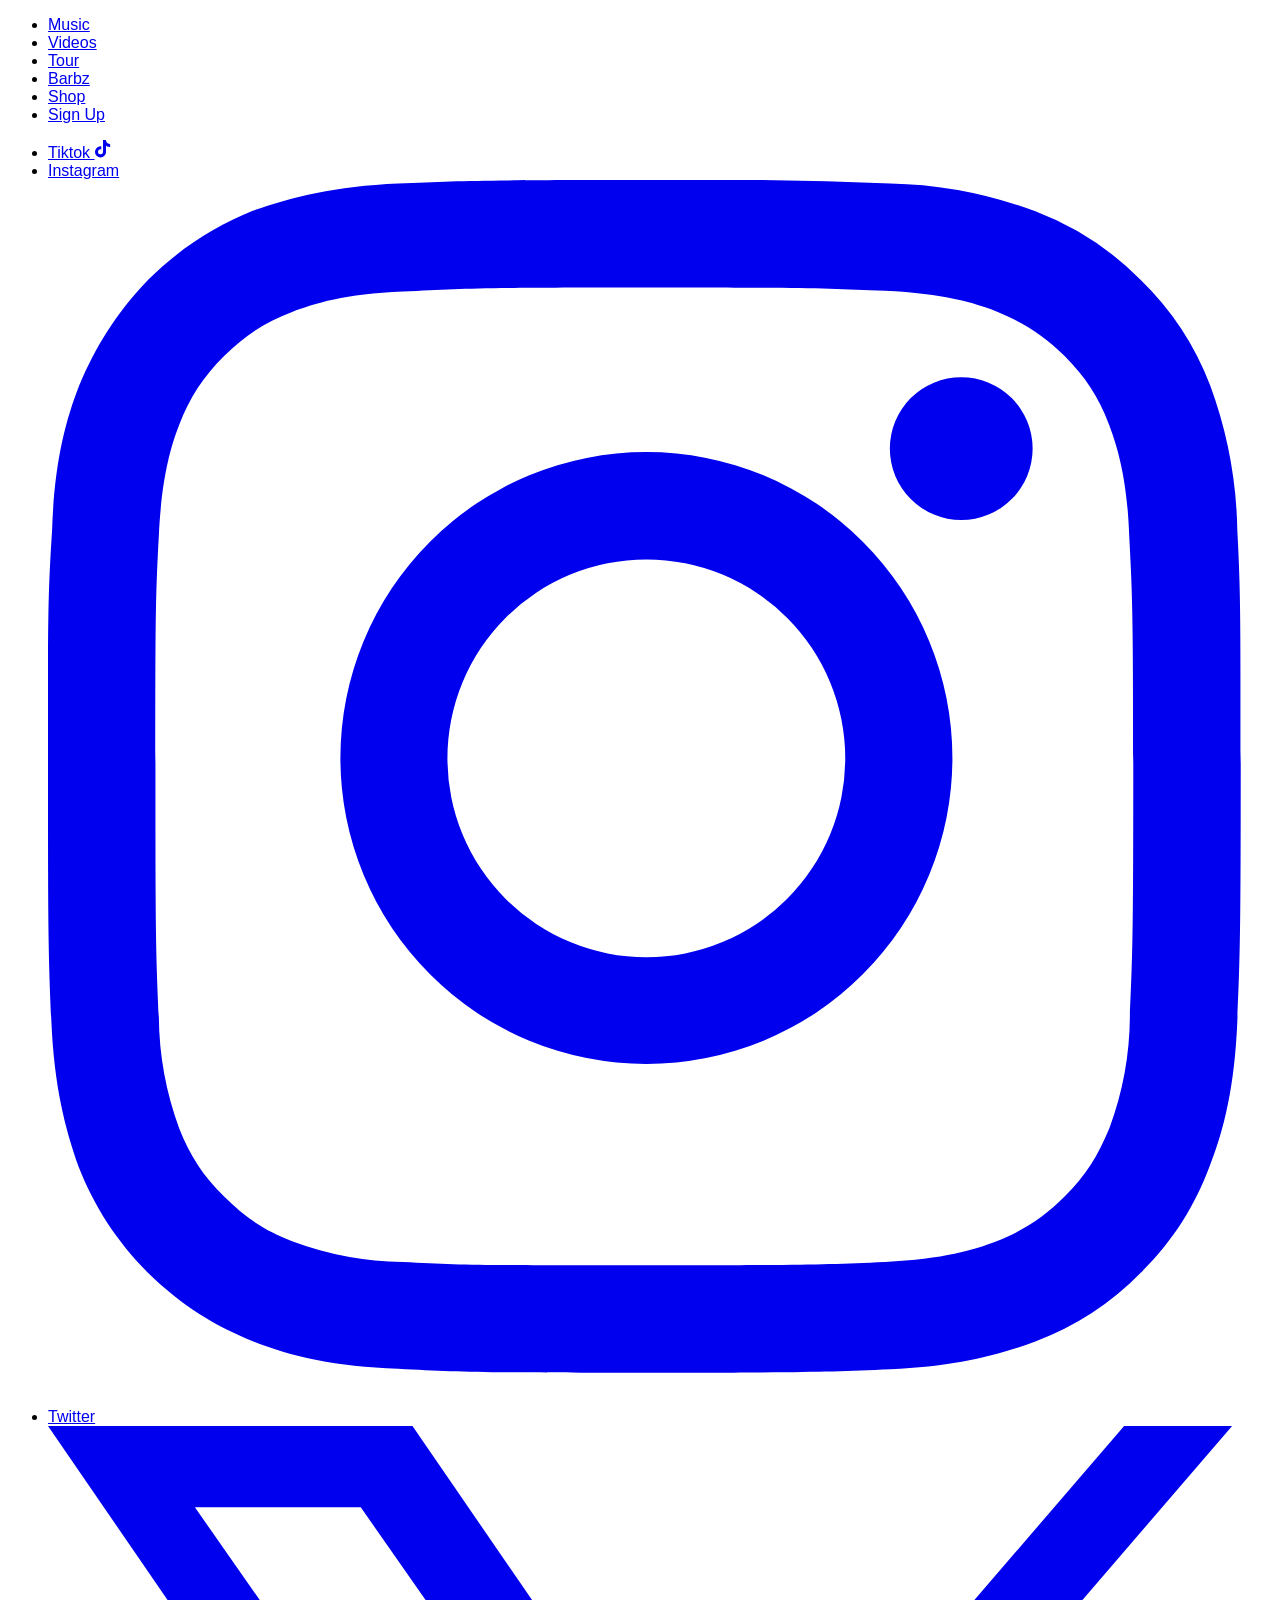
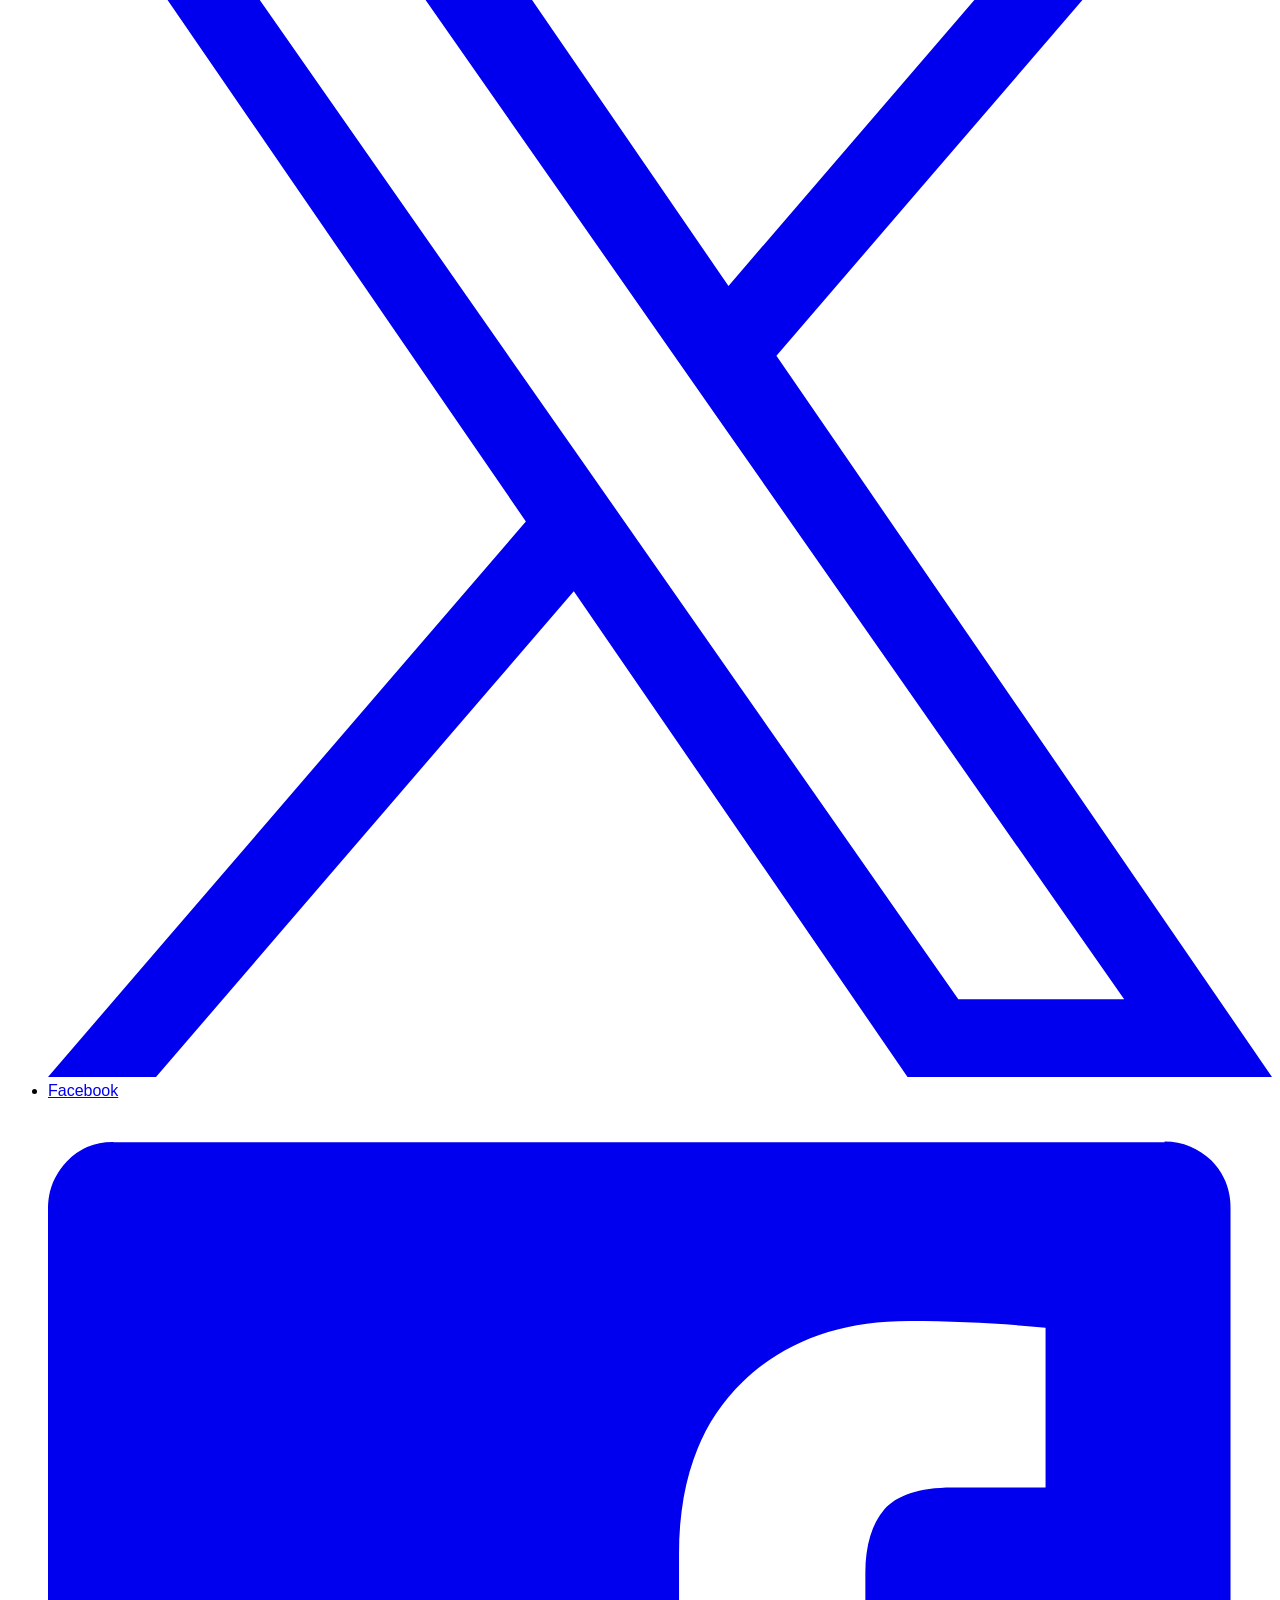
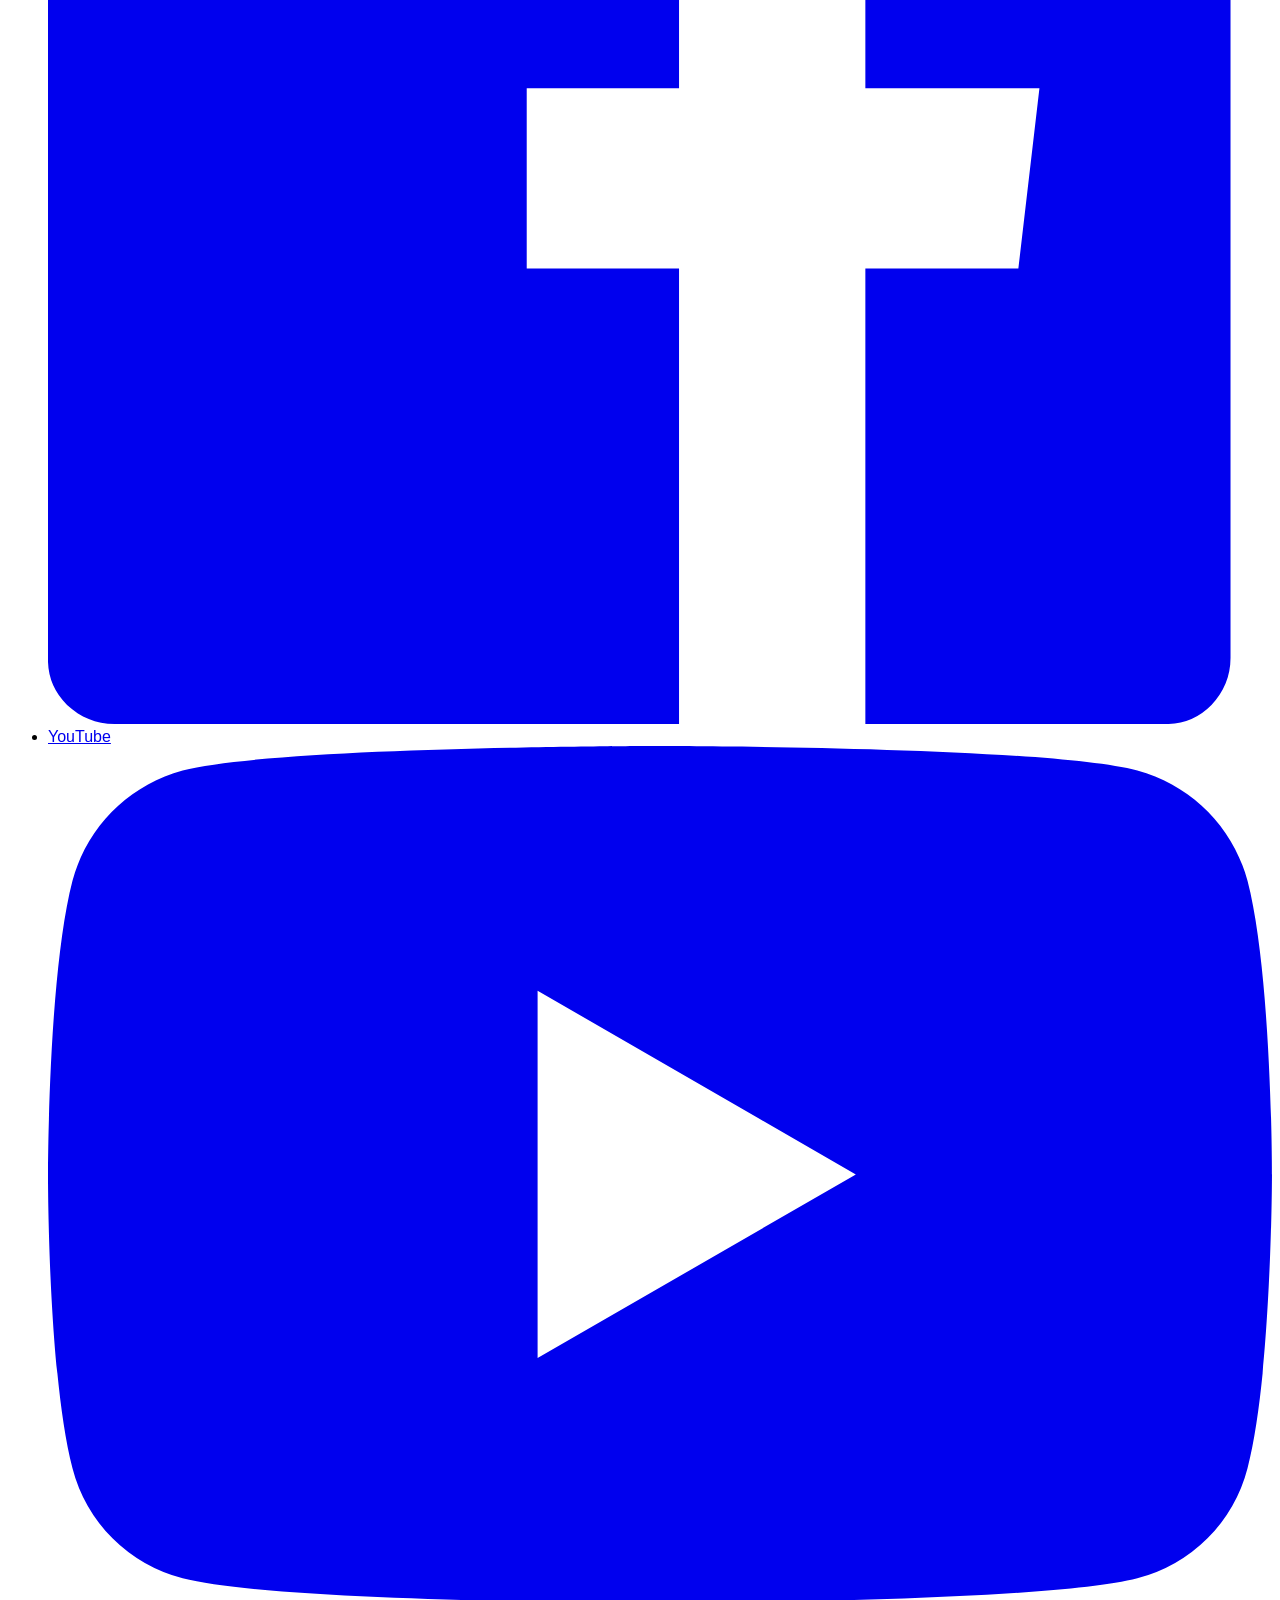
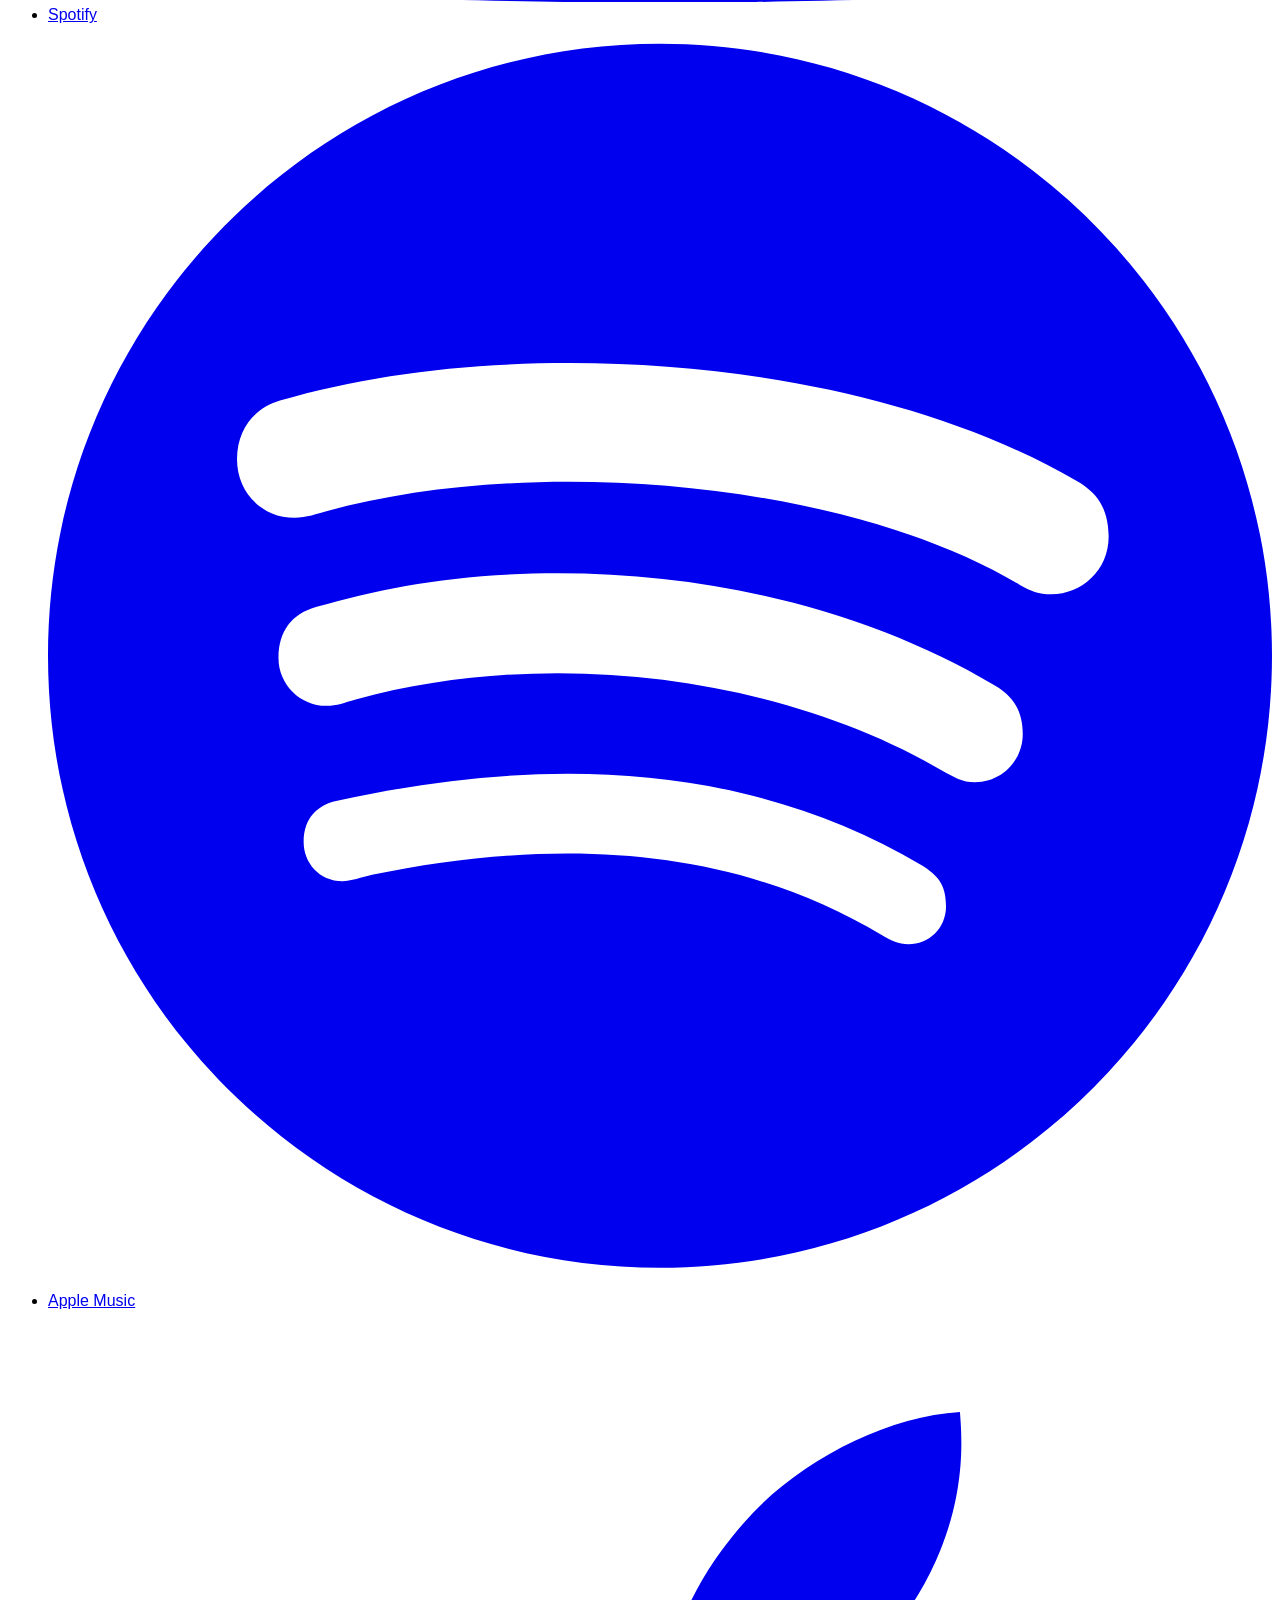
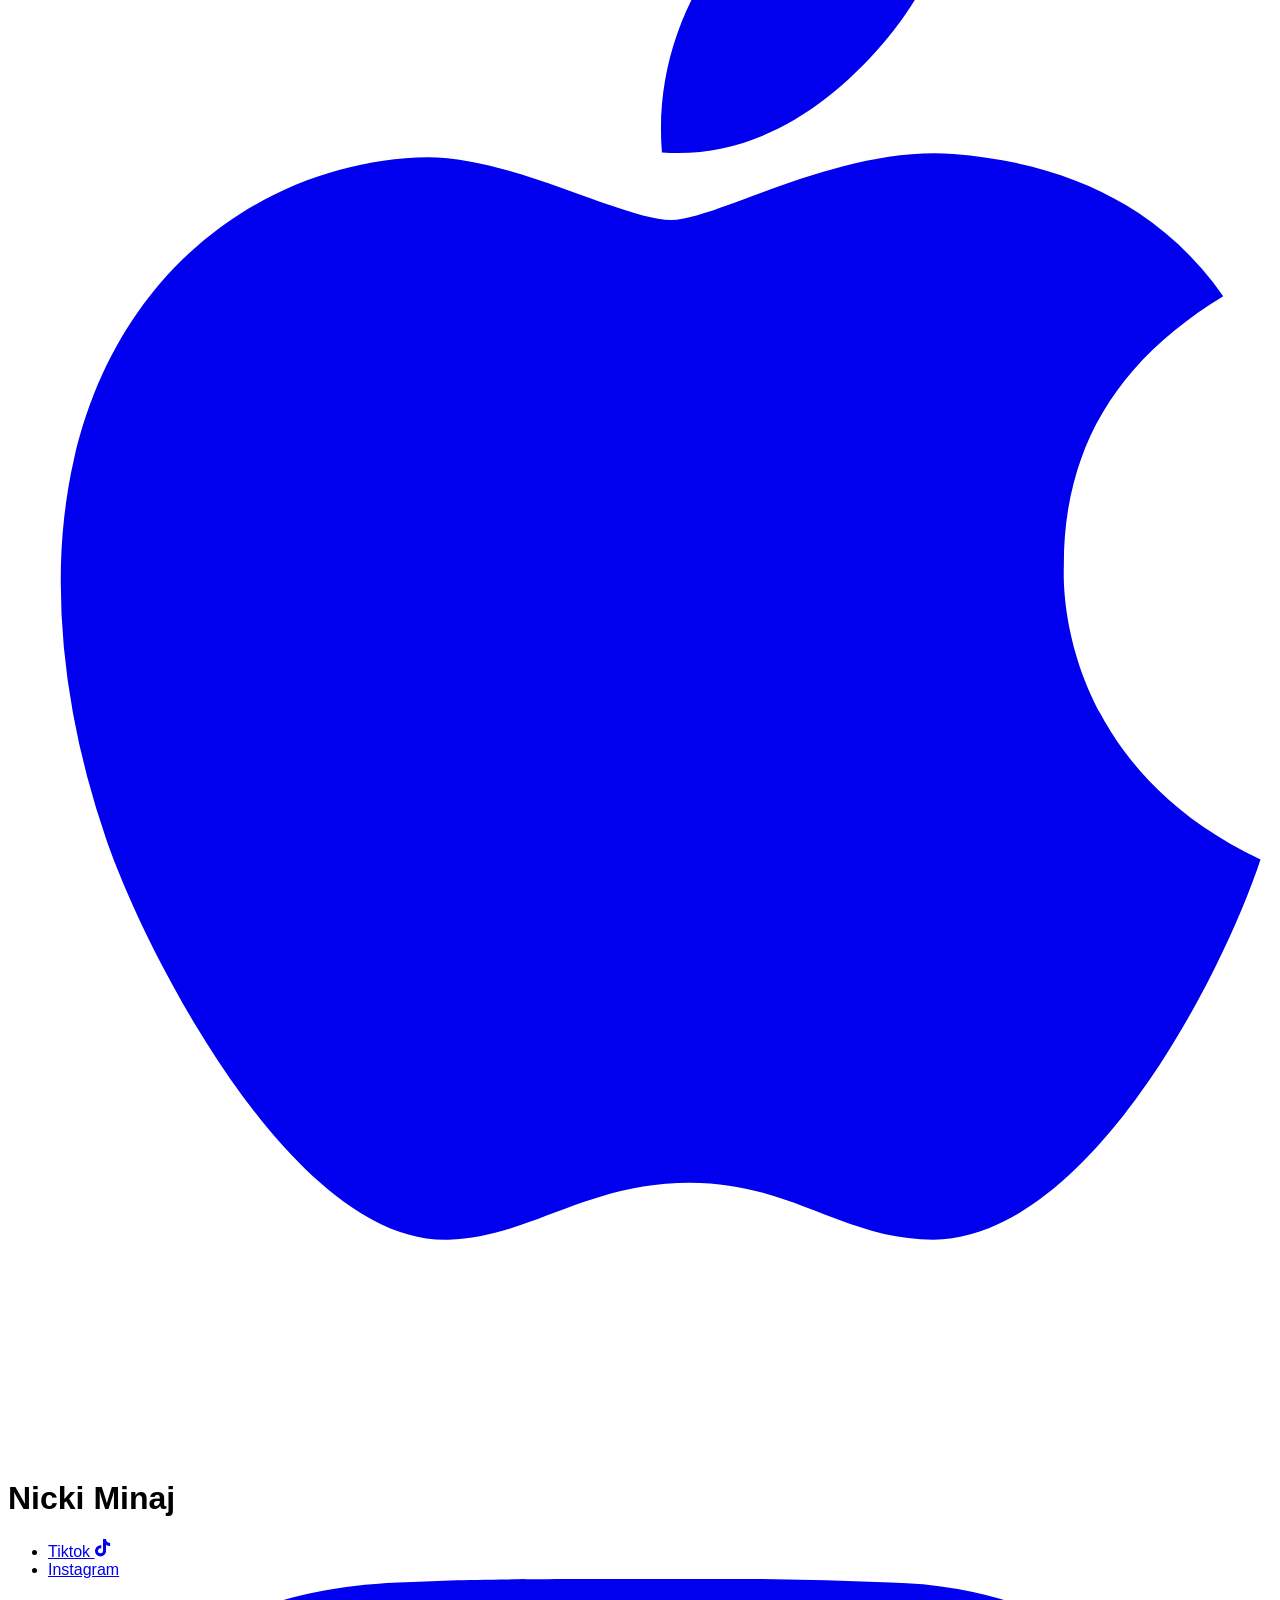
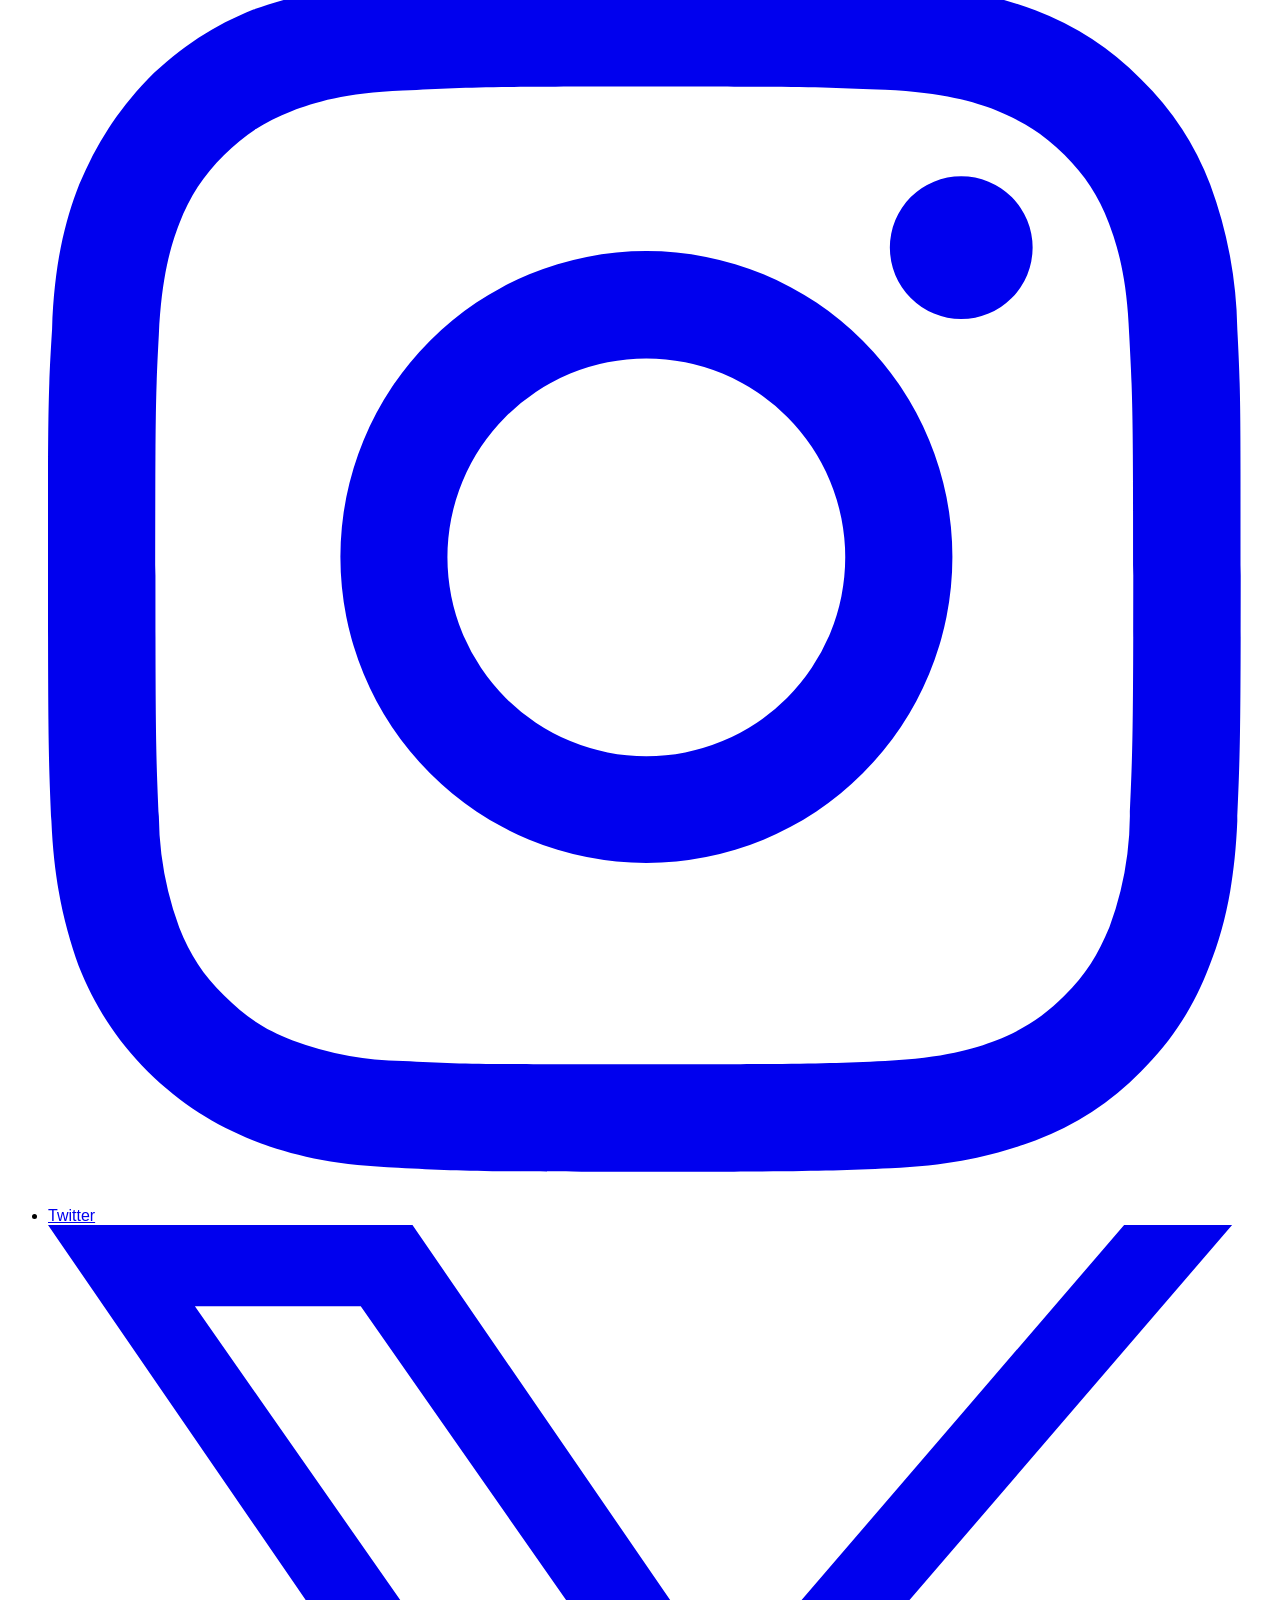
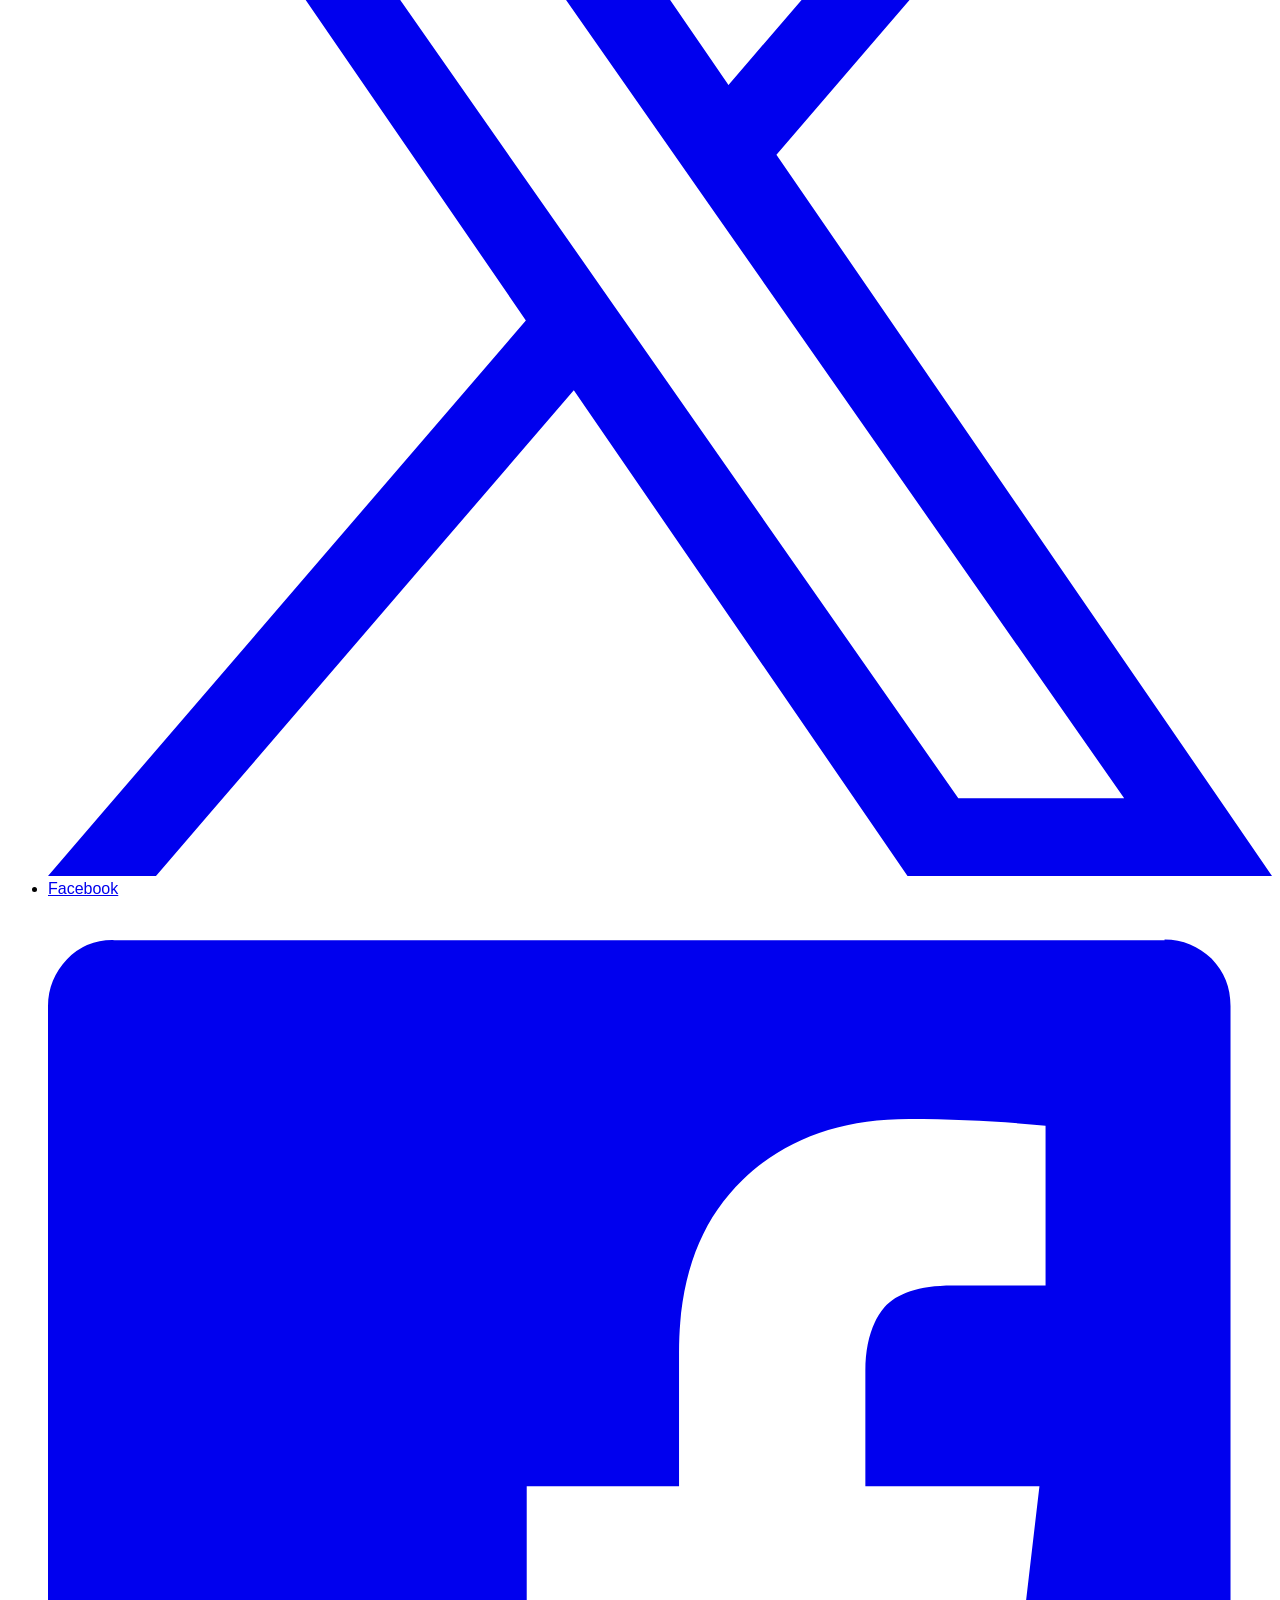
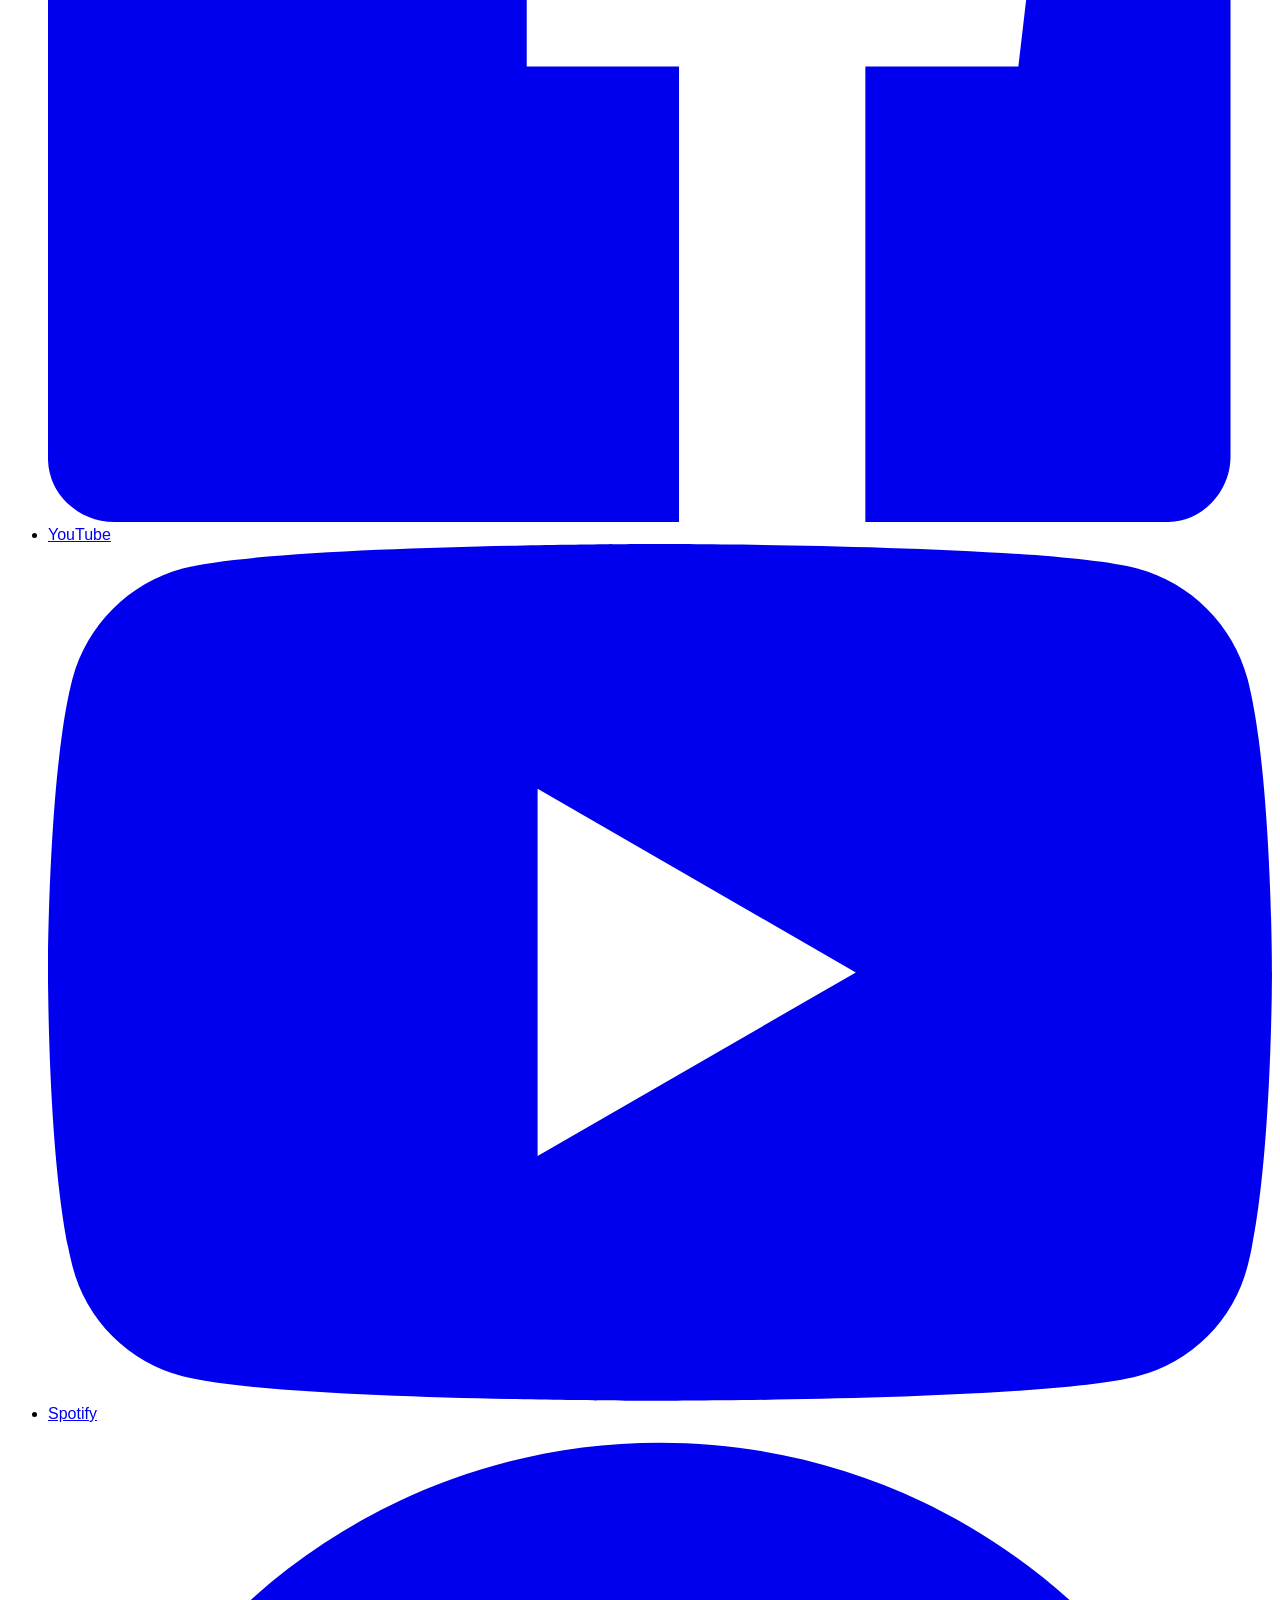
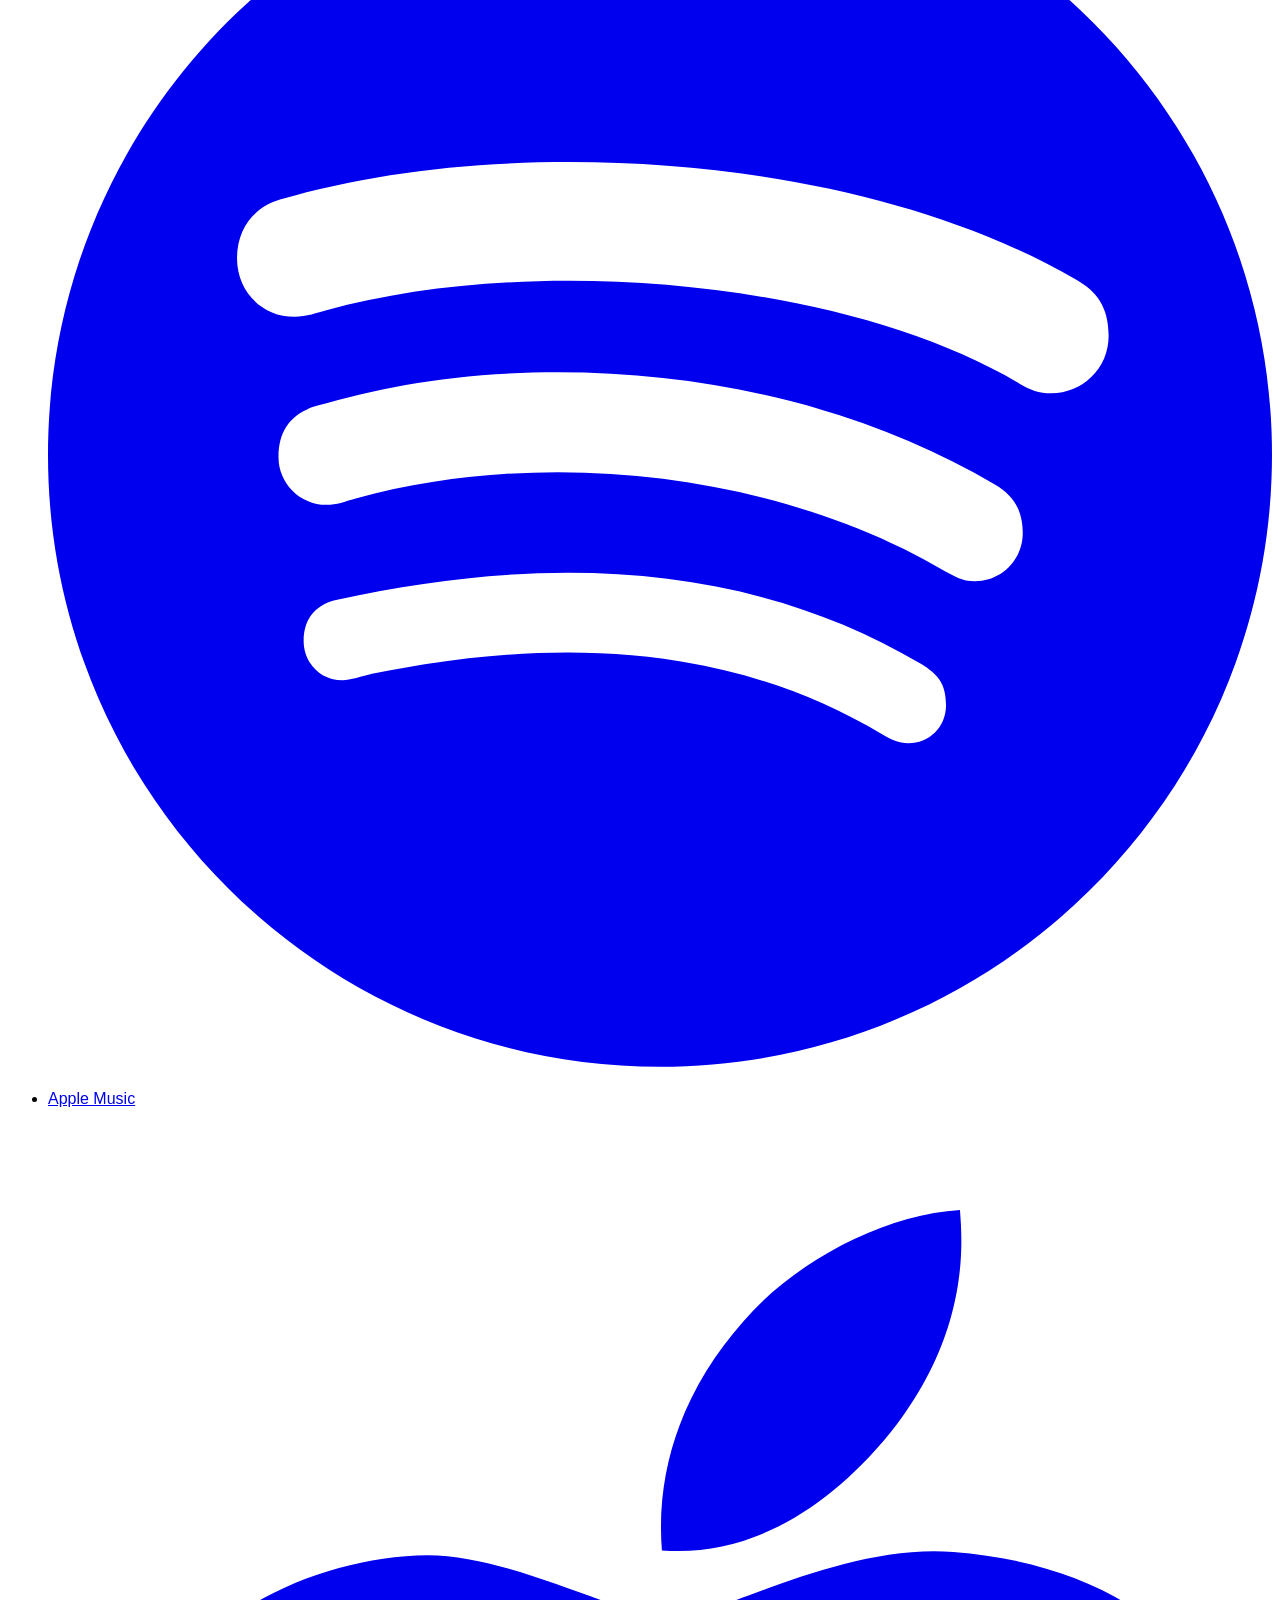
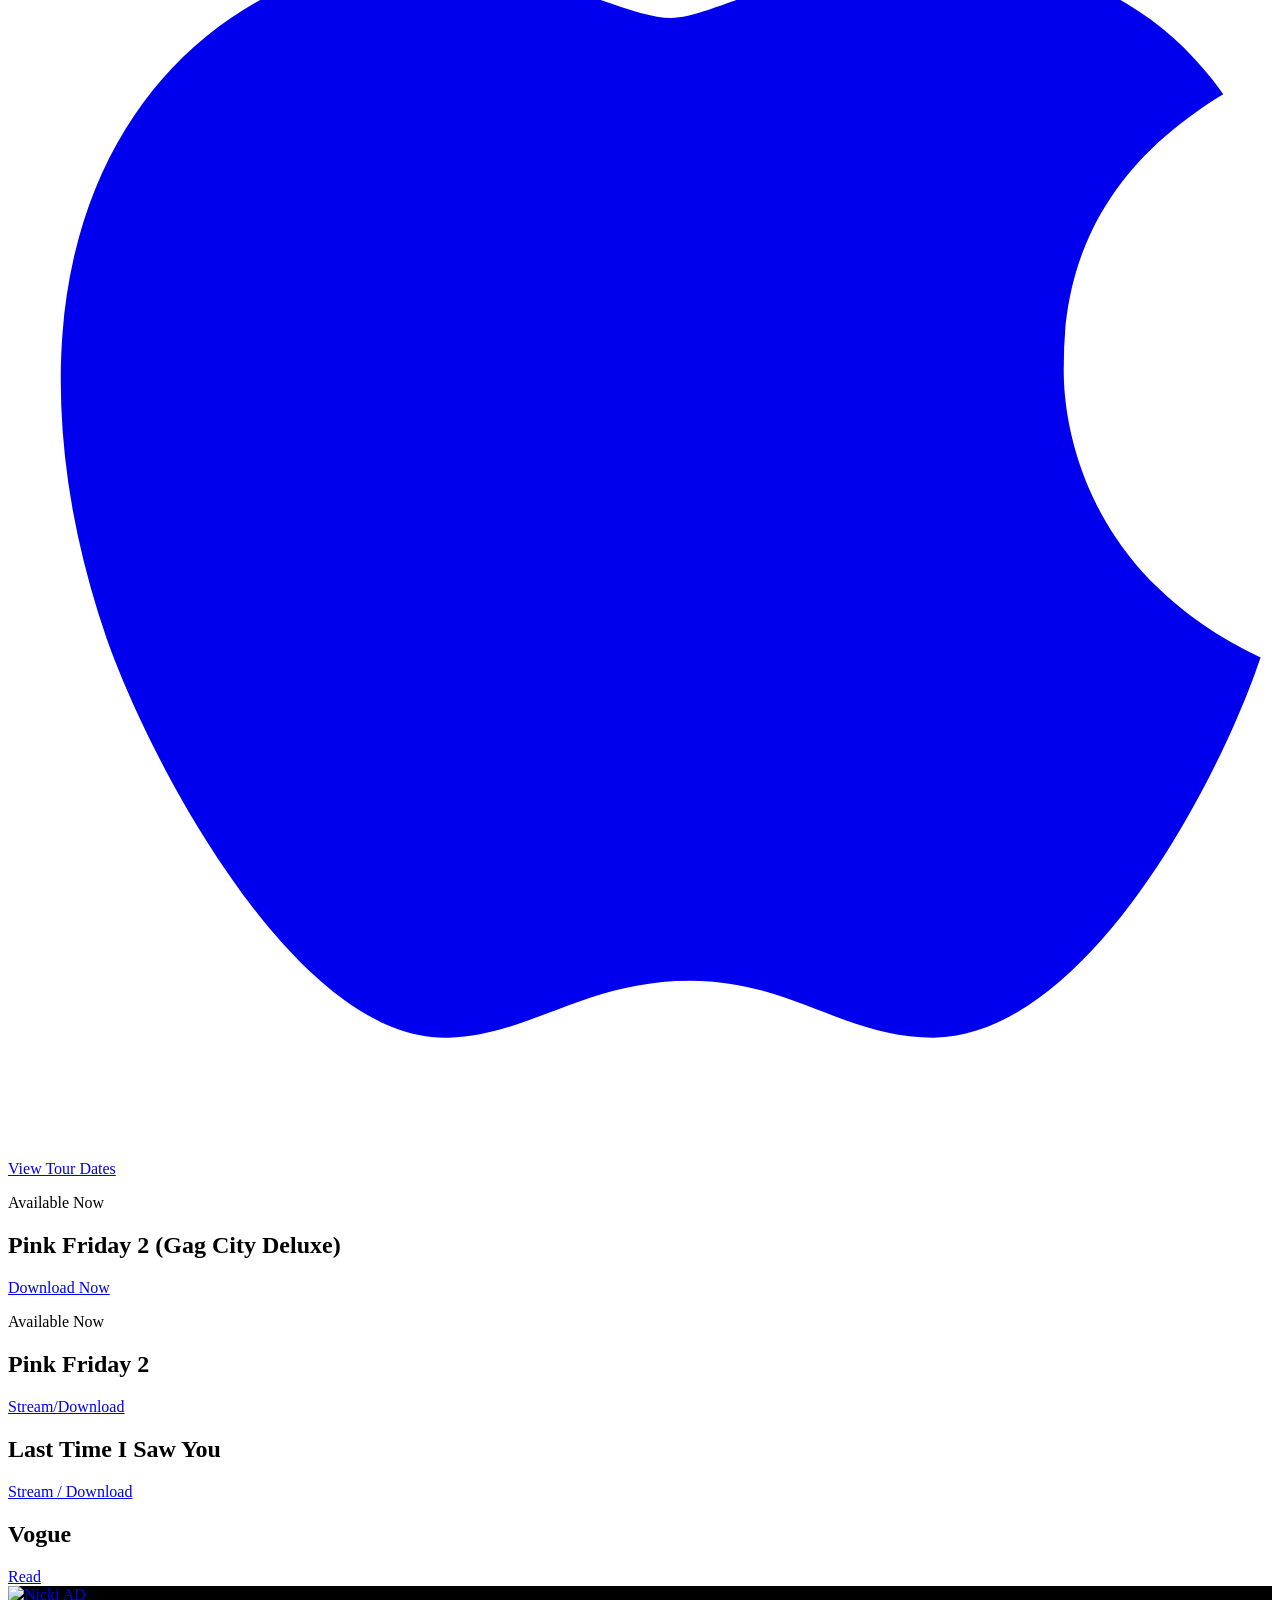
==== index.html @ 49e210a4 "Update index.html" ====
<!DOCTYPE html>
<html class="no-js" lang="en-US">

<head>
	<meta charset="UTF-8">
	<meta http-equiv="X-UA-Compatible" content="IE=edge,chrome=1">
	<title>
		Nicki Minaj	</title>
		
	<meta name="description" content="Official Site">

		<meta name="viewport" content="width=device-width, initial-scale=1.0">
	<link rel="profile" href="https://gmpg.org/xfn/11">

	
<link rel="preconnect" href="https://fonts.googleapis.com">
<link rel="preconnect" href="https://fonts.gstatic.com" crossorigin>
<link href="https://fonts.googleapis.com/css2?family=Oswald:wght@200;300;400;600&display=swap" rel="stylesheet">

<style type="text/css">
	@font-face {
		font-family: 'Font Awesome 5 Brands';
		src: url("https://www.nickiminajofficial.com/wp-content/themes/nickiminaj2_nickiminaj2/assets/font-face/free-fa-brands-400.ttf") format("truetype");
		font-weight: 700;
		font-style: normal;
		font-display: swap;
	}
</style>
<style>
	:root {
		/**
			FONTS	
			Register font family names for body, heading and menu text.
		*/
		--font-body-family: "Space Grotesk", sans-serif;
		--font-body-style: normal;
		--font-body-weight: 500;
		--font-body-case: normal;

		--font-heading-family: Bakbak One, sans-serif;
		--font-heading-style: normal;
		--font-heading-weight: 400;
		--font-heading-case: normal;

		--font-menu-family: Bakbak One, sans-serif;
		--font-menu-style: normal;
		--font-menu-weight: 400;
		--font-menu-case: uppercase;

		--font-body-scale: 1;
		--font-heading-scale: 1;

		/**
			Typescale values
		*/
		--body-2xl: 2.6875rem;
		--body-xl: 2rem;
		--body-lg: 1.5rem;
		--body-md: 1rem;
		--body-sm: 0.87rem;
		--body-xs: 0.756rem;
		--body-2xs: 0.658rem;

		--heading-5xl: 4.0625rem;
		--heading-4xl: 3.5rem;
		--heading-3xl: 2.6875rem;
		--heading-2xl: 2.3125rem;
		--heading-xl: 1.5rem;
		--heading-lg: 1.125rem;
		--heading-md: 1rem;
		--heading-sm: 0.87rem;

		/**
			Grid spacing system.
		*/
		--space-96: 6rem;
		--space-88: 5.5rem;
		--space-80: 5rem;
		--space-72: 4.5rem;
		--space-64: 4rem;
		--space-56: 3.5rem;
		--space-48: 3rem;
		--space-40: 2.5rem;
		--space-32: 2rem;
		--space-28: 1.75rem;
		--space-24: 1.5rem;
		--space-20: 1.25rem;
		--space-16: 1rem;
		--space-12: 0.75rem;
		--space-8: 0.5rem;
		--space-4: 0.25rem;

		/**
			Layout.
		*/
		--page-width: 112.5rem;
		--header-height: 4rem;
		--footer-height: 5rem;
		--sign-up-form-width: 25rem;
		--size-header-logo: 60px;

		--spacing-sections-desktop: 48px;
		--spacing-sections-mobile: 24px;

		--grid-desktop-vertical-spacing: 24px;
		--grid-desktop-horizontal-spacing: 24px;
		--grid-mobile-vertical-spacing: 8px;
		--grid-mobile-horizontal-spacing: 8px;

		/**
			UI Components.
		*/
		--button-min-height: 3rem;
		--button-small-min-height: 1.25rem;
		--button-small-padding: 0.125rem 0.5rem;
		--button-small-case: uppercase;

		/**
			Colour scheme.
		*/
		--color-base-text-1: 255, 255, 255;
		--color-base-background-1: 17, 17, 17;
		--gradient-base-background-1: #111;

		--color-base-text-2: 0, 0, 0;
		--color-base-background-2: 238, 28, 37;
		--gradient-base-background-2: #ee1c24;

		--color-base-solid-button-labels: 255, 255, 255;
		--color-base-solid-button: 0, 0, 0;
		--color-base-outline-button-labels: #fff;

		--color-base-accent-text-1: 255, 255, 255;
		--color-base-accent-1: 238, 28, 37;
		--gradient-base-accent-1: #ee1c24;

		--color-base-accent-text-2: 238, 28, 37;
		--color-base-accent-2: 0, 0, 0;
		--gradient-base-accent-2: #000;

		--color-text-1: 238, 28, 37;
		--color-background-1: 0, 0, 0;
		--gradient-background-3: ;

		--color-alpha: 0.3;

		/**
			Animation
		*/
		--duration-short: 200ms;
		--duration-default: 300ms;
		--duration-long: 500ms;
	}
</style>
<script type="text/javascript">window.PUSH_GLOBAL = {geo_ip_country: 'US' };</script><meta name='robots' content='index, follow, max-image-preview:large, max-snippet:-1, max-video-preview:-1' />

	<!-- This site is optimized with the Yoast SEO plugin v20.2.1 - https://yoast.com/wordpress/plugins/seo/ -->
	<link rel="canonical" href="https://www.nickiminajofficial.com/" />
	<meta property="og:locale" content="en_US" />
	<meta property="og:type" content="website" />
	<meta property="og:title" content="Home - Nicki Minaj" />
	<meta property="og:url" content="https://www.nickiminajofficial.com/" />
	<meta property="og:site_name" content="Nicki Minaj" />
	<meta property="article:modified_time" content="2023-07-14T14:31:16+00:00" />
	<meta property="og:image" content="https://www.nickiminajofficial.com/files/2023/10/cover1.jpg" />
	<meta property="og:image:width" content="1440" />
	<meta property="og:image:height" content="850" />
	<meta property="og:image:type" content="image/jpeg" />
	<meta name="twitter:card" content="summary_large_image" />
	<script type="text/javascript" src="/ruxitagentjs_ICANVfqru_10289240325103055.js" data-dtconfig="rid=RID_2418|rpid=651204658|domain=nickiminajofficial.com|reportUrl=/rb_bf65918uqc|app=63bf638dc5f33229|cuc=wavpu1bg|mel=100000|featureHash=ICANVfqru|dpvc=1|ssv=4|lastModification=1716773122417|tp=500,50,0|rdnt=1|uxrgce=1|bp=3|agentUri=/ruxitagentjs_ICANVfqru_10289240325103055.js"></script><script type="application/ld+json" class="yoast-schema-graph">{"@context":"https://schema.org","@graph":[{"@type":"WebPage","@id":"https://www.nickiminajofficial.com/","url":"https://www.nickiminajofficial.com/","name":"Home - Nicki Minaj","isPartOf":{"@id":"https://www.nickiminajofficial.com/#website"},"about":{"@id":"https://www.nickiminajofficial.com/#organization"},"datePublished":"2023-07-14T14:31:14+00:00","dateModified":"2023-07-14T14:31:16+00:00","breadcrumb":{"@id":"https://www.nickiminajofficial.com/#breadcrumb"},"inLanguage":"en-US","potentialAction":[{"@type":"ReadAction","target":["https://www.nickiminajofficial.com/"]}]},{"@type":"BreadcrumbList","@id":"https://www.nickiminajofficial.com/#breadcrumb","itemListElement":[{"@type":"ListItem","position":1,"name":"Home"}]},{"@type":"WebSite","@id":"https://www.nickiminajofficial.com/#website","url":"https://www.nickiminajofficial.com/","name":"Nicki Minaj","description":"Official Site","publisher":{"@id":"https://www.nickiminajofficial.com/#organization"},"potentialAction":[{"@type":"SearchAction","target":{"@type":"EntryPoint","urlTemplate":"https://www.nickiminajofficial.com/?s={search_term_string}"},"query-input":"required name=search_term_string"}],"inLanguage":"en-US"},{"@type":"Organization","@id":"https://www.nickiminajofficial.com/#organization","name":"Nicki Minaj","url":"https://www.nickiminajofficial.com/","logo":{"@type":"ImageObject","inLanguage":"en-US","@id":"https://www.nickiminajofficial.com/#/schema/logo/image/","url":"https://www.nickiminajofficial.com/files/2023/10/642f9ea2abc57da73ecfa6eb6c4de289.png","contentUrl":"https://www.nickiminajofficial.com/files/2023/10/642f9ea2abc57da73ecfa6eb6c4de289.png","width":810,"height":142,"caption":"Nicki Minaj"},"image":{"@id":"https://www.nickiminajofficial.com/#/schema/logo/image/"}}]}</script>
	<!-- / Yoast SEO plugin. -->


<script type="text/javascript">
window._wpemojiSettings = {"baseUrl":"https:\/\/s.w.org\/images\/core\/emoji\/14.0.0\/72x72\/","ext":".png","svgUrl":"https:\/\/s.w.org\/images\/core\/emoji\/14.0.0\/svg\/","svgExt":".svg","source":{"concatemoji":"https:\/\/www.nickiminajofficial.com\/wp-includes\/js\/wp-emoji-release.min.js?ver=6.2.3"}};
/*! This file is auto-generated */
!function(e,a,t){var n,r,o,i=a.createElement("canvas"),p=i.getContext&&i.getContext("2d");function s(e,t){p.clearRect(0,0,i.width,i.height),p.fillText(e,0,0);e=i.toDataURL();return p.clearRect(0,0,i.width,i.height),p.fillText(t,0,0),e===i.toDataURL()}function c(e){var t=a.createElement("script");t.src=e,t.defer=t.type="text/javascript",a.getElementsByTagName("head")[0].appendChild(t)}for(o=Array("flag","emoji"),t.supports={everything:!0,everythingExceptFlag:!0},r=0;r<o.length;r++)t.supports[o[r]]=function(e){if(p&&p.fillText)switch(p.textBaseline="top",p.font="600 32px Arial",e){case"flag":return s("\ud83c\udff3\ufe0f\u200d\u26a7\ufe0f","\ud83c\udff3\ufe0f\u200b\u26a7\ufe0f")?!1:!s("\ud83c\uddfa\ud83c\uddf3","\ud83c\uddfa\u200b\ud83c\uddf3")&&!s("\ud83c\udff4\udb40\udc67\udb40\udc62\udb40\udc65\udb40\udc6e\udb40\udc67\udb40\udc7f","\ud83c\udff4\u200b\udb40\udc67\u200b\udb40\udc62\u200b\udb40\udc65\u200b\udb40\udc6e\u200b\udb40\udc67\u200b\udb40\udc7f");case"emoji":return!s("\ud83e\udef1\ud83c\udffb\u200d\ud83e\udef2\ud83c\udfff","\ud83e\udef1\ud83c\udffb\u200b\ud83e\udef2\ud83c\udfff")}return!1}(o[r]),t.supports.everything=t.supports.everything&&t.supports[o[r]],"flag"!==o[r]&&(t.supports.everythingExceptFlag=t.supports.everythingExceptFlag&&t.supports[o[r]]);t.supports.everythingExceptFlag=t.supports.everythingExceptFlag&&!t.supports.flag,t.DOMReady=!1,t.readyCallback=function(){t.DOMReady=!0},t.supports.everything||(n=function(){t.readyCallback()},a.addEventListener?(a.addEventListener("DOMContentLoaded",n,!1),e.addEventListener("load",n,!1)):(e.attachEvent("onload",n),a.attachEvent("onreadystatechange",function(){"complete"===a.readyState&&t.readyCallback()})),(e=t.source||{}).concatemoji?c(e.concatemoji):e.wpemoji&&e.twemoji&&(c(e.twemoji),c(e.wpemoji)))}(window,document,window._wpemojiSettings);
</script>
<style type="text/css">
img.wp-smiley,
img.emoji {
	display: inline !important;
	border: none !important;
	box-shadow: none !important;
	height: 1em !important;
	width: 1em !important;
	margin: 0 0.07em !important;
	vertical-align: -0.1em !important;
	background: none !important;
	padding: 0 !important;
}
</style>
	<link rel='stylesheet' id='tubepress-theme-0-css' href='https://www.nickiminajofficial.com/wp-content/plugins/tubpress-pro/web/themes/default/css/tubepress.css?ver=5.1.8' type='text/css' media='all' />
<link rel='stylesheet' id='wp-block-library-css' href='https://www.nickiminajofficial.com/wp-includes/css/dist/block-library/style.min.css?ver=6.2.3' type='text/css' media='all' />
<link rel='stylesheet' id='classic-theme-styles-css' href='https://www.nickiminajofficial.com/wp-includes/css/classic-themes.min.css?ver=6.2.3' type='text/css' media='all' />
<style id='global-styles-inline-css' type='text/css'>
body{--wp--preset--color--black: #000000;--wp--preset--color--cyan-bluish-gray: #abb8c3;--wp--preset--color--white: #ffffff;--wp--preset--color--pale-pink: #f78da7;--wp--preset--color--vivid-red: #cf2e2e;--wp--preset--color--luminous-vivid-orange: #ff6900;--wp--preset--color--luminous-vivid-amber: #fcb900;--wp--preset--color--light-green-cyan: #7bdcb5;--wp--preset--color--vivid-green-cyan: #00d084;--wp--preset--color--pale-cyan-blue: #8ed1fc;--wp--preset--color--vivid-cyan-blue: #0693e3;--wp--preset--color--vivid-purple: #9b51e0;--wp--preset--gradient--vivid-cyan-blue-to-vivid-purple: linear-gradient(135deg,rgba(6,147,227,1) 0%,rgb(155,81,224) 100%);--wp--preset--gradient--light-green-cyan-to-vivid-green-cyan: linear-gradient(135deg,rgb(122,220,180) 0%,rgb(0,208,130) 100%);--wp--preset--gradient--luminous-vivid-amber-to-luminous-vivid-orange: linear-gradient(135deg,rgba(252,185,0,1) 0%,rgba(255,105,0,1) 100%);--wp--preset--gradient--luminous-vivid-orange-to-vivid-red: linear-gradient(135deg,rgba(255,105,0,1) 0%,rgb(207,46,46) 100%);--wp--preset--gradient--very-light-gray-to-cyan-bluish-gray: linear-gradient(135deg,rgb(238,238,238) 0%,rgb(169,184,195) 100%);--wp--preset--gradient--cool-to-warm-spectrum: linear-gradient(135deg,rgb(74,234,220) 0%,rgb(151,120,209) 20%,rgb(207,42,186) 40%,rgb(238,44,130) 60%,rgb(251,105,98) 80%,rgb(254,248,76) 100%);--wp--preset--gradient--blush-light-purple: linear-gradient(135deg,rgb(255,206,236) 0%,rgb(152,150,240) 100%);--wp--preset--gradient--blush-bordeaux: linear-gradient(135deg,rgb(254,205,165) 0%,rgb(254,45,45) 50%,rgb(107,0,62) 100%);--wp--preset--gradient--luminous-dusk: linear-gradient(135deg,rgb(255,203,112) 0%,rgb(199,81,192) 50%,rgb(65,88,208) 100%);--wp--preset--gradient--pale-ocean: linear-gradient(135deg,rgb(255,245,203) 0%,rgb(182,227,212) 50%,rgb(51,167,181) 100%);--wp--preset--gradient--electric-grass: linear-gradient(135deg,rgb(202,248,128) 0%,rgb(113,206,126) 100%);--wp--preset--gradient--midnight: linear-gradient(135deg,rgb(2,3,129) 0%,rgb(40,116,252) 100%);--wp--preset--duotone--dark-grayscale: url('#wp-duotone-dark-grayscale');--wp--preset--duotone--grayscale: url('#wp-duotone-grayscale');--wp--preset--duotone--purple-yellow: url('#wp-duotone-purple-yellow');--wp--preset--duotone--blue-red: url('#wp-duotone-blue-red');--wp--preset--duotone--midnight: url('#wp-duotone-midnight');--wp--preset--duotone--magenta-yellow: url('#wp-duotone-magenta-yellow');--wp--preset--duotone--purple-green: url('#wp-duotone-purple-green');--wp--preset--duotone--blue-orange: url('#wp-duotone-blue-orange');--wp--preset--font-size--small: 13px;--wp--preset--font-size--medium: 20px;--wp--preset--font-size--large: 36px;--wp--preset--font-size--x-large: 42px;--wp--preset--spacing--20: 0.44rem;--wp--preset--spacing--30: 0.67rem;--wp--preset--spacing--40: 1rem;--wp--preset--spacing--50: 1.5rem;--wp--preset--spacing--60: 2.25rem;--wp--preset--spacing--70: 3.38rem;--wp--preset--spacing--80: 5.06rem;--wp--preset--shadow--natural: 6px 6px 9px rgba(0, 0, 0, 0.2);--wp--preset--shadow--deep: 12px 12px 50px rgba(0, 0, 0, 0.4);--wp--preset--shadow--sharp: 6px 6px 0px rgba(0, 0, 0, 0.2);--wp--preset--shadow--outlined: 6px 6px 0px -3px rgba(255, 255, 255, 1), 6px 6px rgba(0, 0, 0, 1);--wp--preset--shadow--crisp: 6px 6px 0px rgba(0, 0, 0, 1);}:where(.is-layout-flex){gap: 0.5em;}body .is-layout-flow > .alignleft{float: left;margin-inline-start: 0;margin-inline-end: 2em;}body .is-layout-flow > .alignright{float: right;margin-inline-start: 2em;margin-inline-end: 0;}body .is-layout-flow > .aligncenter{margin-left: auto !important;margin-right: auto !important;}body .is-layout-constrained > .alignleft{float: left;margin-inline-start: 0;margin-inline-end: 2em;}body .is-layout-constrained > .alignright{float: right;margin-inline-start: 2em;margin-inline-end: 0;}body .is-layout-constrained > .aligncenter{margin-left: auto !important;margin-right: auto !important;}body .is-layout-constrained > :where(:not(.alignleft):not(.alignright):not(.alignfull)){max-width: var(--wp--style--global--content-size);margin-left: auto !important;margin-right: auto !important;}body .is-layout-constrained > .alignwide{max-width: var(--wp--style--global--wide-size);}body .is-layout-flex{display: flex;}body .is-layout-flex{flex-wrap: wrap;align-items: center;}body .is-layout-flex > *{margin: 0;}:where(.wp-block-columns.is-layout-flex){gap: 2em;}.has-black-color{color: var(--wp--preset--color--black) !important;}.has-cyan-bluish-gray-color{color: var(--wp--preset--color--cyan-bluish-gray) !important;}.has-white-color{color: var(--wp--preset--color--white) !important;}.has-pale-pink-color{color: var(--wp--preset--color--pale-pink) !important;}.has-vivid-red-color{color: var(--wp--preset--color--vivid-red) !important;}.has-luminous-vivid-orange-color{color: var(--wp--preset--color--luminous-vivid-orange) !important;}.has-luminous-vivid-amber-color{color: var(--wp--preset--color--luminous-vivid-amber) !important;}.has-light-green-cyan-color{color: var(--wp--preset--color--light-green-cyan) !important;}.has-vivid-green-cyan-color{color: var(--wp--preset--color--vivid-green-cyan) !important;}.has-pale-cyan-blue-color{color: var(--wp--preset--color--pale-cyan-blue) !important;}.has-vivid-cyan-blue-color{color: var(--wp--preset--color--vivid-cyan-blue) !important;}.has-vivid-purple-color{color: var(--wp--preset--color--vivid-purple) !important;}.has-black-background-color{background-color: var(--wp--preset--color--black) !important;}.has-cyan-bluish-gray-background-color{background-color: var(--wp--preset--color--cyan-bluish-gray) !important;}.has-white-background-color{background-color: var(--wp--preset--color--white) !important;}.has-pale-pink-background-color{background-color: var(--wp--preset--color--pale-pink) !important;}.has-vivid-red-background-color{background-color: var(--wp--preset--color--vivid-red) !important;}.has-luminous-vivid-orange-background-color{background-color: var(--wp--preset--color--luminous-vivid-orange) !important;}.has-luminous-vivid-amber-background-color{background-color: var(--wp--preset--color--luminous-vivid-amber) !important;}.has-light-green-cyan-background-color{background-color: var(--wp--preset--color--light-green-cyan) !important;}.has-vivid-green-cyan-background-color{background-color: var(--wp--preset--color--vivid-green-cyan) !important;}.has-pale-cyan-blue-background-color{background-color: var(--wp--preset--color--pale-cyan-blue) !important;}.has-vivid-cyan-blue-background-color{background-color: var(--wp--preset--color--vivid-cyan-blue) !important;}.has-vivid-purple-background-color{background-color: var(--wp--preset--color--vivid-purple) !important;}.has-black-border-color{border-color: var(--wp--preset--color--black) !important;}.has-cyan-bluish-gray-border-color{border-color: var(--wp--preset--color--cyan-bluish-gray) !important;}.has-white-border-color{border-color: var(--wp--preset--color--white) !important;}.has-pale-pink-border-color{border-color: var(--wp--preset--color--pale-pink) !important;}.has-vivid-red-border-color{border-color: var(--wp--preset--color--vivid-red) !important;}.has-luminous-vivid-orange-border-color{border-color: var(--wp--preset--color--luminous-vivid-orange) !important;}.has-luminous-vivid-amber-border-color{border-color: var(--wp--preset--color--luminous-vivid-amber) !important;}.has-light-green-cyan-border-color{border-color: var(--wp--preset--color--light-green-cyan) !important;}.has-vivid-green-cyan-border-color{border-color: var(--wp--preset--color--vivid-green-cyan) !important;}.has-pale-cyan-blue-border-color{border-color: var(--wp--preset--color--pale-cyan-blue) !important;}.has-vivid-cyan-blue-border-color{border-color: var(--wp--preset--color--vivid-cyan-blue) !important;}.has-vivid-purple-border-color{border-color: var(--wp--preset--color--vivid-purple) !important;}.has-vivid-cyan-blue-to-vivid-purple-gradient-background{background: var(--wp--preset--gradient--vivid-cyan-blue-to-vivid-purple) !important;}.has-light-green-cyan-to-vivid-green-cyan-gradient-background{background: var(--wp--preset--gradient--light-green-cyan-to-vivid-green-cyan) !important;}.has-luminous-vivid-amber-to-luminous-vivid-orange-gradient-background{background: var(--wp--preset--gradient--luminous-vivid-amber-to-luminous-vivid-orange) !important;}.has-luminous-vivid-orange-to-vivid-red-gradient-background{background: var(--wp--preset--gradient--luminous-vivid-orange-to-vivid-red) !important;}.has-very-light-gray-to-cyan-bluish-gray-gradient-background{background: var(--wp--preset--gradient--very-light-gray-to-cyan-bluish-gray) !important;}.has-cool-to-warm-spectrum-gradient-background{background: var(--wp--preset--gradient--cool-to-warm-spectrum) !important;}.has-blush-light-purple-gradient-background{background: var(--wp--preset--gradient--blush-light-purple) !important;}.has-blush-bordeaux-gradient-background{background: var(--wp--preset--gradient--blush-bordeaux) !important;}.has-luminous-dusk-gradient-background{background: var(--wp--preset--gradient--luminous-dusk) !important;}.has-pale-ocean-gradient-background{background: var(--wp--preset--gradient--pale-ocean) !important;}.has-electric-grass-gradient-background{background: var(--wp--preset--gradient--electric-grass) !important;}.has-midnight-gradient-background{background: var(--wp--preset--gradient--midnight) !important;}.has-small-font-size{font-size: var(--wp--preset--font-size--small) !important;}.has-medium-font-size{font-size: var(--wp--preset--font-size--medium) !important;}.has-large-font-size{font-size: var(--wp--preset--font-size--large) !important;}.has-x-large-font-size{font-size: var(--wp--preset--font-size--x-large) !important;}
.wp-block-navigation a:where(:not(.wp-element-button)){color: inherit;}
:where(.wp-block-columns.is-layout-flex){gap: 2em;}
.wp-block-pullquote{font-size: 1.5em;line-height: 1.6;}
</style>
<link rel='stylesheet' id='push-global-css' href='https://www.nickiminajofficial.com/wp-content/plugins/push-global/public/css/push-global-public.css?ver=1.2.26' type='text/css' media='all' />
<link rel='stylesheet' id='wp-pagenavi-css' href='https://www.nickiminajofficial.com/wp-content/plugins/wp-pagenavi/pagenavi-css.css?ver=2.70' type='text/css' media='all' />
<link rel='stylesheet' id='upt-app-css' href='https://www.nickiminajofficial.com/wp-content/themes/umg-parent-theme/dist/app.css?ver=1.0.4' type='text/css' media='all' />
<link rel='stylesheet' id='upt-app-child-css' href='https://www.nickiminajofficial.com/wp-content/themes/nickiminaj2_nickiminaj2/dist/app.css?ver=1.0.4' type='text/css' media='all' />
<link rel='stylesheet' id='upt-style-css' href='https://www.nickiminajofficial.com/wp-content/themes/umg-parent-theme/style.css?ver=1.0.4' type='text/css' media='all' />
<link rel='stylesheet' id='upt-child-style-css' href='https://www.nickiminajofficial.com/wp-content/themes/nickiminaj2_nickiminaj2/style.css?ver=1.0.4' type='text/css' media='all' />
<link rel='stylesheet' id='ae_frontend_css-css' href='https://www.nickiminajofficial.com/wp-content/plugins/appreciation-engine-social-sign-in/css/ae_frontend.css?ver=2.14.22' type='text/css' media='all' />
<link rel='stylesheet' id='ae_frontend_font_awesome_css-css' href='https://www.nickiminajofficial.com/wp-content/plugins/appreciation-engine-social-sign-in/css/font-awesome/css/fontawesome.min.css?ver=5.15.4' type='text/css' media='all' />
<link rel='stylesheet' id='ae_frontend_font_awesome_brands_css-css' href='https://www.nickiminajofficial.com/wp-content/plugins/appreciation-engine-social-sign-in/css/font-awesome/css/brands.min.css?ver=5.15.4' type='text/css' media='all' />
<link rel='stylesheet' id='ae_frontend_font_awesome_solid_css-css' href='https://www.nickiminajofficial.com/wp-content/plugins/appreciation-engine-social-sign-in/css/font-awesome/css/solid.min.css?ver=5.15.4' type='text/css' media='all' />
<link rel='stylesheet' id='ae_frontend_font_awesome_v4_shims_css-css' href='https://www.nickiminajofficial.com/wp-content/plugins/appreciation-engine-social-sign-in/css/font-awesome/css/v4-shims.min.css?ver=5.15.4' type='text/css' media='all' />
<link rel='stylesheet' id='intl-tel-input-css' href='https://www.nickiminajofficial.com/wp-content/plugins/appreciation-engine-social-sign-in/css/intl-tel-input/intlTelInput.min.css?ver=2.14.22' type='text/css' media='all' />
<link rel='stylesheet' id='jquery-modal-css-css' href='https://www.nickiminajofficial.com/wp-content/plugins/appreciation-engine-social-sign-in/libraries/jquery-modal/jquery.modal.css?ver=2.14.22' type='text/css' media='all' />
<link rel='stylesheet' id='umgecrm-frontend-style-css' href='https://www.nickiminajofficial.com/wp-content/plugins/umg-ecrm/assets/css/frontend.css?ver=0.7.16' type='text/css' media='all' />
<script type='text/javascript' src='https://www.nickiminajofficial.com/wp-includes/js/jquery/jquery.min.js?ver=3.6.4' id='jquery-core-js'></script>
<script type='text/javascript' src='https://www.nickiminajofficial.com/wp-includes/js/jquery/jquery-migrate.min.js?ver=3.4.0' id='jquery-migrate-js'></script>
<script type='text/javascript' src='https://www.nickiminajofficial.com/wp-content/plugins/tubpress-pro/web/js/tubepress.js?ver=5.1.8' id='tubepress-js'></script>
<script type='text/javascript' src='https://www.nickiminajofficial.com/wp-content/plugins/tubpress-pro/web/js/wordpress-ajax.js?ver=5.1.8' id='tubepress_ajax-js'></script>
<script type='text/javascript' id='umg-analytics-js-extra'>
/* <![CDATA[ */
var UMGAnalyticsData = {"userLoggedIn":"","userId":null};
/* ]]> */
</script>
<script type='text/javascript' src='https://www.nickiminajofficial.com/wp-content/plugins/umg-analytics/frontend/dist/js/umg-analytics.min.js?ver=1.0.0' id='umg-analytics-js'></script>
<script type='text/javascript' src='https://www.nickiminajofficial.com/wp-content/plugins/push-global/public/js/push-global-public.js?ver=1.2.26' id='push-global-js'></script>
<script type='text/javascript' id='push-global-autocolor-js-extra'>
/* <![CDATA[ */
var PUSH_AUTOCOLOR = {"elementSelectors":["#_evidon-collapse-message","#_evidon-decline-button","#_evidon-accept-button","#_evidon-option-button","#_evidon-message","#_evidon-message a"]};
/* ]]> */
</script>
<script type='text/javascript' src='https://www.nickiminajofficial.com/wp-content/plugins/push-global/public/js/autocolor/autocolor.js?ver=1.2.26' id='push-global-autocolor-js'></script>
<script type='text/javascript' src='https://www.nickiminajofficial.com/wp-content/plugins/duracelltomi-google-tag-manager/js/gtm4wp-form-move-tracker.js?ver=1.6.1' id='gtm4wp-form-move-tracker-js'></script>
<script type='text/javascript' src='https://www.nickiminajofficial.com/wp-content/plugins/appreciation-engine-social-sign-in/js/int-tel-input/intlTelInput.min.js?ver=2.14.22' id='intl-tel-input-js'></script>
<script type='text/javascript' src='https://www.nickiminajofficial.com/wp-content/plugins/appreciation-engine-social-sign-in/js/int-tel-input/utils.js?ver=2.14.22' id='intl-tel-input-utils-js'></script>
<script type='text/javascript' src='https://www.nickiminajofficial.com/wp-content/plugins/appreciation-engine-social-sign-in/js/ae_wp_frontend.js?ver=2.14.22' id='ae-wp-frontend-js'></script>
<script type='text/javascript' id='ae-wp-js-js-extra'>
/* <![CDATA[ */
var AEJSWP = {"plugin_version":"2.14.22","ajaxurl":"https:\/\/www.nickiminajofficial.com\/wp-admin\/admin-ajax.php","ajax_action_login":"ae_social_signin_user_login_ajax","redirect_action_login":"ae_social_signin_user_login_redirect","ajax_action_get_logout_url":"ae_social_signin_get_logout_url_ajax","ajax_action_send_user_optins":"ae_social_signin_send_user_optins","ajax_action_user_check_captcha":"ae_social_signin_user_check_captcha","login_status_messages":["fail","WordPress user created & logged-in","WordPress user found & logged-in","WordPress user found, but not logged-in (logged-in session disabled)","WordPress user created, but not logged-in (logged-in session disabled)","WordPress user record creation disabled"],"login_fail_status_messages":["","Unspecified error","No access token","AE API error","Missing miniumum required fields (AEUserID, Username or Email)","More than 1 WordPress user record with this AE_User_ID! Doing nothing - contact an admin!","Cannot create the WordPress user account - you have not been signed-in.<br\/><br\/>This can occur if you have another Admin user account on this WordPress install with the same email or username.<br\/><br\/>Please signup with a different email and\/or username.","A WordPress user is already logged in, please log-out first","Email not yet verified"],"ae_js_path":"https:\/\/umg.theappreciationengine.com\/w-v1.8\/js\/4","debug":"","flow_type":"detect","extra_fields_screen":"after","extra_fields":{"email":{"required":true,"label":"email"},"username":{"required":true,"label":"username"},"password":{"label":"password"}},"minimum_age":"","analytics_tracking_delegate":"trackingDelegate.AEConnect","services":"facebook,twitter,youtube,spotify,google,soundcloud,foursquare,tumblr","flow_css":"https:\/\/s3.amazonaws.com\/umg-ae-static-assets\/umg-ae-wp-global-default.css","verify_email":"","flow_text":{"login_header":"Sign in with your social network account","register_header":"Sign in with your social network account","error_header":"Sorry, there seems to be a problem","add_info_header":"Additional Information","add_info_button":"Submit","forgot_password_link":"Forgot password?","recover_password_link":"Recover Password","have_account_link":"Already have an account?","need_help_link":"need help?","create_account_link":"create an account","verify_email_header":"Verify Email","verify_email_sent":"A verification email will be sent to","verify_email_instructions":"Please click the link in the email to confirm your address and continue.","verify_email_success_button":"OK","verify_email_retry_button":"Retry","verify_email_success_header":"Success.","verify_email_success_message":"Your email was successfully verified.","verify_email_error_header":"Sorry.","verify_email_error_message":"That is not a valid activation url, or the url has expired. Please double check your email, or trigger a new activation email.","reset_pw_header":"Reset Password","reset_pw_sent":"A verification email will be sent to","reset_pw_instructions":"Please click the link in the email to confirm your address and reset your password.","reset_pw_button":"Submit","reset_pw_confirm_header":"Reset Password - Confirm","reset_pw_confirm_instructions":"Please enter a new password...","reset_pw_confirm_button":"Confirm","reset_pw_done_header":"Reset Password - Done!","reset_pw_done_message":"Your password has been reset.","reset_pw_done_button":"OK"},"no_email":"","hide_email_form":"","social_first":"1","ae_logout_url":"https:\/\/umg.theappreciationengine.com\/brand\/umg\/logout?auth_method=direct&return_url=https%3A%2F%2Fwww.nickiminajofficial.com","ae_logout_url_bare":"https:\/\/umg.theappreciationengine.com\/brand\/umg\/logout?auth_method=direct","wp_logout_url":"https:\/\/umg.theappreciationengine.com\/brand\/umg\/logout?auth_method=direct&return_url=https:\/\/www.nickiminajofficial.com\/wp-login.php?action=logout&redirect_to=https%3A%2F%2Fwww.nickiminajofficial.com&_wpnonce=62ca640ebb","return_url":"https:\/\/www.nickiminajofficial.com\/wp-admin\/admin-ajax.php?action=ae_social_signin_user_login_redirect&return_url=https%3A%2F%2Fwww.nickiminajofficial.com","login_redirect_url":"","user_logged_in":"","email_format":{"background_color":"","font_size":"14","font_family":"arial","font_color":"#000000","show_header":"1","header_background_color":"#474747","header_font_color":"","image_url":"https:\/\/s3.amazonaws.com\/umg-ae-static-assets\/1x1px.gif","reset_pw_email_subject":"Password Reset Request for www.nickiminajofficial.com","reset_pw_email_message":"We have received a password reset request for this e-mail address to login to the above site.  Click the following link to authorise and receive your new password. <br><br>  For help please contact info@umusic.com <br><br> Privacy Policy: http:\/\/privacypolicy.umusic.com\/privacy.html","reset_pw_email_link":"Reset Password","verify_email_subject":"Verify  Email Request for www.nickiminajofficial.com","verify_email_message":"Click the link below to verify that you used this email address to login or register. <br><br> We need your verification to ensure that no-one is using your email address without your permission. <br><br> You will not be sent any marketing unless you opt in to do so","verify_email_link":"Verify Email","show_footer":"1","footer_background_color":"#474747","footer_font_color":"","logo_img_url":"https:\/\/s3.amazonaws.com\/umg-ae-static-assets\/umg-logo.jpg","logo_link":"","copyright":"Universal Music Group"},"sso_type":"disabled","validation_target":"","ajax_login":"","ajax_update_class":"ae-wp-ajax-update","disable_logged_in_session":"","disable_wp_user_record":"","logged_in_salutation":"Welcome, {USERNAME}","auth_connected":"","widget_cta":"Sign In","profile_link":"Profile","profile_link_url":"","logout_link":"Sign Out","extra_info":{"global":{"bottom":{"text":"<a href=\"http:\/\/privacypolicy.umusic.com\" target=\"_blank\">Privacy Policy<\/a> | <a href=\" http:\/\/privacypolicy.umusic.com\/terms\" target=\"_blank\">Terms & Conditions<\/a>"}}},"date_format":"DD-MM-YYYY","aejsready_handlers":[],"mailingListFormCompletedCallbacks":[],"event_waiters":{},"data_filters":{},"custom_forms":{"1":{"id":1,"type_id":"2","page_url":"","modal_display":"0","modal_display_cta":"Newsletter Sign Up","recaptcha_key":"","block_signup_submit":"2","block_login_redirect":false,"signin_options":[{"id":6,"ae-slug":"Spotify","ae-service":"spotify","label":"Spotify","enabled":true},{"id":0,"ae-slug":"Facebook","ae-service":"facebook","label":"Facebook","enabled":true},{"id":99,"ae-slug":"","ae-service":"","label":"Email","enabled":true}],"expanded_email":"1","opt_ins":{"1":{"id":"1","label":"Nicki Minaj","optin-type":"email","casl_label":"Sign up to receive email updates and offers from Nicki Minaj","pre_checked":1,"optin_ifbv2_key":"","optin_ifbv2_obj":""},"2":{"id":"2","label":"Republic Records","optin-type":"email","casl_label":"Sign up to receive email updates and offers from Republic Records","pre_checked":1,"optin_ifbv2_key":"","optin_ifbv2_obj":""}},"opt_ins_position":"above","opt_ins_email_label":"Subscribe to Emails Updates from:","opt_ins_sms_label":"Subscribe to receive sms updates and offers from:","opt_ins_terms":"<div id=\"terms\" style=\"overflow: auto;display: block;margin: 0 auto;font-size: 11px;padding: 0px 0 12px;text-align: center\">Emails will be sent by or on behalf of Universal Music Group 2220 Colorado Avenue, Santa Monica, CA 90404 (310) 865-4000. You may withdraw your consent at any time. <a href=\"http:\/\/privacypolicy.umusic.com\/\" target=\"_blank\">Privacy Policy<\/a> \/ <a href=\"https:\/\/www.universalmusic.com\/CCPA\/\" target=\"_blank\">Do Not Sell My Personal Information<\/a><\/div>","opt_ins_casl_enabled":"1","opt_ins_casl_terms":"<div id=\"terms\" style=\"overflow: auto;display: block;margin: 0 auto;font-size: 11px;padding: 0px 0 12px;text-align: center\">Emails will be sent by or on behalf of Universal Music Group 2220 Colorado Avenue, Santa Monica, CA 90404 (310) 865-4000. You may withdraw your consent at any time. <a href=\"http:\/\/privacypolicy.umusic.com\/\" target=\"_blank\">Privacy Policy<\/a> \/ <a href=\"https:\/\/www.universalmusic.com\/CCPA\/\" target=\"_blank\">Do Not Sell My Personal Information<\/a><\/div>","opt_ins_sms":"<div id=\"sms-terms\" class=\"sms-optin-terms\" style=\"padding-bottom: 5px;overflow: auto;display: block;margin: 0 auto;font-size: 11px;text-align: center\">By selecting an artist SMS opt-in and submitting this form, I agree to receive text messages from and about that artist (including prerecorded and\/or by autodialer). Up to 20 messages per month per opt-in. Consent is not a condition of any purchase. Reply STOP to cancel, Reply HELP for help. Msg &amp; Data Rates may apply. See <a href=\"https:\/\/privacy.umusic.com\/terms\" target=\"_blank\">Terms<\/a> and <a href=\"http:\/\/privacypolicy.umusic.com\/\" target=\"_blank\">Privacy Policy<\/a><\/div>","opt_ins_casl_sms":"<div id=\"sms-terms\" class=\"sms-optin-terms\" style=\"padding-bottom: 5px;overflow: auto;display: block;margin: 0 auto;font-size: 11px;text-align: center\">By selecting an artist SMS opt-in and submitting this form, I agree to receive text messages from and about that artist (including prerecorded and\/or by autodialer). Up to 20 messages per month per opt-in. Consent is not a condition of any purchase. Reply STOP to cancel, Reply HELP for help. Msg &amp; Data Rates may apply. See <a href=\"https:\/\/privacy.umusic.com\/terms\" target=\"_blank\">Terms<\/a> and <a href=\"http:\/\/privacypolicy.umusic.com\/\" target=\"_blank\">Privacy Policy<\/a><\/div>","flow_labels":{"signin_title":"SUBSCRIBE TO BE THE FIRST TO HEAR NEW ANNOUNCEMENTS FROM THE QUEEN!","additional_info_title":" ","mailing_list_success":"Thank you for signing up!","login_button":"Login","register_button":"Subscribe","cancel_button":"Cancel","forgot_password":"Forgot Password?","not_registered":"Not yet registered?","already_registered":"Already registered?","verify_email_title":"THANK YOU!","verify_email_instructions":"Thank you for registering! We have sent a confirmation email to {USEREMAIL}. Click the link to confirm your email address.Please check your spam folder for the email, if it does not arrive, click this link...","verify_email_resend_link":"resend verification email","reset_password_title":"RESET YOUR PASSWORD","reset_password_instructions":"Please enter your email address and we will send you an email to verify your account and reset your password.","reset_password_instructions_sent":"Click the link in the email to verify and reset your password","reset_password_button":"RESET","reset_password_login_link":"Login with your existing account","reset_password_register_link":"Register for a new account","enter_new_password_instructions":"Please enter a new password","reset_password_confirm_password_label":"ae_social_signin_cform_label_reset_password_confirm_password_label_1","update_password_button":"RESET","reset_password_success_message":"Your password has been updated!","email_form_divider_title":"","form_error_captcha_incomplete":"Please complete the Captcha","form_error_incomplete":"Please complete the form","form_error_incomplete_optins":"Please select one of the Sign-up options","form_error_age_check_fail":"Sorry, you are not allowed to register","form_error_account_exists":"Email account already exists with a different password, please use the login form to sign-in","form_error_no_account":"No account exists with those credentials","form_error_email_not_found":"No account found with that email"},"field_labels":{"email":"email","password":"password","username":"username","firstname":"first name","surname":"last name","gender":"gender","birthdate":"birthdate (dd-mm-yyyy)","address":"address (main)","addressline2":"address (apt, etc)","city":"city","state":"state \/ province \/ region","country":"choose country","postcode":"zip or postal code","homephone":"home phone #","mobilephone":"mobile phone #","website":"website or blog","bio":"tell us about yourself...","password-confirm":"confirm password"},"appearance":{"header_img":"","header_attachment_id":"","bg_color":"","bg_img":"","inherit_fonts":"0","inherit_font_weight":"inherit","inherit_font_size":"","register_button_top_colour":"","register_button_bottom_colour":"","register_button_border_colour":"","center_align_cform_title":"0","title_text_colour":"","warning_text_colour":"","title_text_size":"","social_button_text_size":"","form_text_colour":""},"date_format":"DD-MM-YYYY","form_fields":{"email":{"Email":"0"},"postcode":{"PostCode":"0"},"country":{"Country":"1"}}}},"aejs_async_load":"1","disable_jquery_modal_enqueue":"","safari_incognito_error":"Hello, trying to sign up?<br\/>It looks like you're using private browsing mode on Safari. You can disable private browsing on Safari, or use private browsing in Chrome\/Firefox to sign up!","cookies_disabled_error":"Hello, trying to sign up?<br\/>It looks like cookies are disabled in your browser. Enable cookies to sign up!","customForms":[],"vv_auto_post_enabled":""};
/* ]]> */
</script>
<script type='text/javascript' src='https://www.nickiminajofficial.com/wp-content/plugins/appreciation-engine-social-sign-in/js/min/ae_wp-min.js?ver=2.14.22' id='ae-wp-js-js'></script>
<script type='text/javascript' src='https://www.nickiminajofficial.com/wp-content/plugins/appreciation-engine-social-sign-in/libraries/parsley/js/parsley.min.js?ver=2.14.22' id='parsley-js-js'></script>
<script type='text/javascript' src='https://www.nickiminajofficial.com/wp-content/plugins/appreciation-engine-social-sign-in/libraries/jquery-modal/jquery.modal.min.js?ver=2.14.22' id='jquery-modal-js'></script>
<link rel="https://api.w.org/" href="https://www.nickiminajofficial.com/wp-json/" /><link rel="alternate" type="application/json" href="https://www.nickiminajofficial.com/wp-json/wp/v2/pages/41" /><link rel="EditURI" type="application/rsd+xml" title="RSD" href="https://www.nickiminajofficial.com/xmlrpc.php?rsd" />
<link rel="wlwmanifest" type="application/wlwmanifest+xml" href="https://www.nickiminajofficial.com/wp-includes/wlwmanifest.xml" />
<meta name="generator" content="WordPress 6.2.3" />
<link rel='shortlink' href='https://www.nickiminajofficial.com/' />
		<!-- Custom Logo: hide header text -->
		<style id="custom-logo-css" type="text/css">
			.site-title, .site-description {
				position: absolute;
				clip: rect(1px, 1px, 1px, 1px);
			}
		</style>
		<link rel="alternate" type="application/json+oembed" href="https://www.nickiminajofficial.com/wp-json/oembed/1.0/embed?url=https%3A%2F%2Fwww.nickiminajofficial.com%2F" />
<link rel="alternate" type="text/xml+oembed" href="https://www.nickiminajofficial.com/wp-json/oembed/1.0/embed?url=https%3A%2F%2Fwww.nickiminajofficial.com%2F&#038;format=xml" />
<meta name="robots" content="noimageai">
<meta name="robots" content="noai">


<script type="text/javascript">var TubePressJsConfig = {"urls":{"base":"\/wp-content\/plugins\/tubpress-pro","usr":"\/wp-content\/tubepress-content","ajax":"\/wp-admin\/admin-ajax.php"}};</script>

<!-- Google Tag Manager for WordPress by DuracellTomi - http://duracelltomi.com -->
<script data-cfasync="false" type="text/javascript">
	var gtm4wp_datalayer_name = "dataLayer";
	var dataLayer = dataLayer || [];
	dataLayer.push({"pagePostType":"frontpage","pagePostType2":"single-page","pagePostAuthor":"Andy Malesh"});
</script>
<script data-cfasync="false">(function(w,d,s,l,i){w[l]=w[l]||[];w[l].push({'gtm.start':
new Date().getTime(),event:'gtm.js'});var f=d.getElementsByTagName(s)[0],
j=d.createElement(s),dl=l!='dataLayer'?'&l='+l:'';j.async=true;j.src=
'//www.googletagmanager.com/gtm.'+'js?id='+i+dl;f.parentNode.insertBefore(j,f);
})(window,document,'script','dataLayer','GTM-MXT4L4T');</script>
<!-- End Google Tag Manager -->
<!-- End Google Tag Manager for WordPress by DuracellTomi --><script type="application/ld+json">[{
        "@context" : "http://schema.org",
        "@type" : "MusicEvent",
        "name" : "Thursday May 30th 2024 - Co-op Live",
        "startDate" : "2024-05-30T19:30",
        "location" : {
          "@type" : "Place",
          "name" : "Co-op Live",
          "address" : "Manchester, United Kingdom  "
        },"offers" : {
            "@type" : "Offer",
            "url" : "https://www.bandsintown.com/t/1030391536?app_id=umg_republicrecords_nickiminaj&came_from=267&utm_medium=api&utm_source=public_api&utm_campaign=ticket"
          }},{
        "@context" : "http://schema.org",
        "@type" : "MusicEvent",
        "name" : "Saturday June 1st 2024 - Accor Arena",
        "startDate" : "2024-06-01T19:30",
        "location" : {
          "@type" : "Place",
          "name" : "Accor Arena",
          "address" : "Paris, France  "
        },"offers" : {
            "@type" : "Offer",
            "url" : "https://www.bandsintown.com/t/1030358089?app_id=umg_republicrecords_nickiminaj&came_from=267&utm_medium=api&utm_source=public_api&utm_campaign=ticket"
          }},{
        "@context" : "http://schema.org",
        "@type" : "MusicEvent",
        "name" : "Sunday June 2nd 2024 - Ziggo Dome",
        "startDate" : "2024-06-02T20:00",
        "location" : {
          "@type" : "Place",
          "name" : "Ziggo Dome",
          "address" : "Amsterdam, Netherlands  "
        },"offers" : {
            "@type" : "Offer",
            "url" : "https://www.bandsintown.com/t/1030354984?app_id=umg_republicrecords_nickiminaj&came_from=267&utm_medium=api&utm_source=public_api&utm_campaign=ticket"
          }},{
        "@context" : "http://schema.org",
        "@type" : "MusicEvent",
        "name" : "Tuesday June 4th 2024 - Lanxess Arena",
        "startDate" : "2024-06-04T20:00",
        "location" : {
          "@type" : "Place",
          "name" : "Lanxess Arena",
          "address" : "Köln, Germany  "
        },"offers" : {
            "@type" : "Offer",
            "url" : "https://www.bandsintown.com/t/1030611408?app_id=umg_republicrecords_nickiminaj&came_from=267&utm_medium=api&utm_source=public_api&utm_campaign=ticket"
          }},{
        "@context" : "http://schema.org",
        "@type" : "MusicEvent",
        "name" : "Wednesday June 5th 2024 - Lanxess Arena",
        "startDate" : "2024-06-05T20:00",
        "location" : {
          "@type" : "Place",
          "name" : "Lanxess Arena",
          "address" : "Köln, Germany  "
        },"offers" : {
            "@type" : "Offer",
            "url" : "https://www.bandsintown.com/t/1030357541?app_id=umg_republicrecords_nickiminaj&came_from=267&utm_medium=api&utm_source=public_api&utm_campaign=ticket"
          }},{
        "@context" : "http://schema.org",
        "@type" : "MusicEvent",
        "name" : "Friday June 7th 2024 - Mercedes Benz Arena",
        "startDate" : "2024-06-07T20:00",
        "location" : {
          "@type" : "Place",
          "name" : "Mercedes Benz Arena",
          "address" : "Berlin, Germany  "
        },"offers" : {
            "@type" : "Offer",
            "url" : "https://www.bandsintown.com/t/1030357930?app_id=umg_republicrecords_nickiminaj&came_from=267&utm_medium=api&utm_source=public_api&utm_campaign=ticket"
          }},{
        "@context" : "http://schema.org",
        "@type" : "MusicEvent",
        "name" : "Saturday June 8th 2024 - Horse racing training track Sluzewiec",
        "startDate" : "2024-06-08T19:00",
        "location" : {
          "@type" : "Place",
          "name" : "Orange Warsaw Festival",
          "address" : "Warszawa, Poland  "
        },"offers" : {
            "@type" : "Offer",
            "url" : "https://www.bandsintown.com/t/105236617?app_id=umg_republicrecords_nickiminaj&came_from=267&utm_medium=api&utm_source=public_api&utm_campaign=ticket"
          }},{
        "@context" : "http://schema.org",
        "@type" : "MusicEvent",
        "name" : "Sunday June 9th 2024 - Accor Arena",
        "startDate" : "2024-06-09T19:30",
        "location" : {
          "@type" : "Place",
          "name" : "Accor Arena",
          "address" : "Paris, France  "
        },"offers" : {
            "@type" : "Offer",
            "url" : "https://www.bandsintown.com/t/1030421921?app_id=umg_republicrecords_nickiminaj&came_from=267&utm_medium=api&utm_source=public_api&utm_campaign=ticket"
          }},{
        "@context" : "http://schema.org",
        "@type" : "MusicEvent",
        "name" : "Tuesday June 11th 2024 - Royal Arena",
        "startDate" : "2024-06-11T20:00",
        "location" : {
          "@type" : "Place",
          "name" : "Royal Arena",
          "address" : "Copenhagen, Denmark  "
        },"offers" : {
            "@type" : "Offer",
            "url" : "https://www.bandsintown.com/t/1030612138?app_id=umg_republicrecords_nickiminaj&came_from=267&utm_medium=api&utm_source=public_api&utm_campaign=ticket"
          }},{
        "@context" : "http://schema.org",
        "@type" : "MusicEvent",
        "name" : "Wednesday June 12th 2024 - Tele2 Arena",
        "startDate" : "2024-06-12T19:30",
        "location" : {
          "@type" : "Place",
          "name" : "Tele2 Arena",
          "address" : "Johanneshov, Sweden  "
        },"offers" : {
            "@type" : "Offer",
            "url" : "https://www.bandsintown.com/t/1030602078?app_id=umg_republicrecords_nickiminaj&came_from=267&utm_medium=api&utm_source=public_api&utm_campaign=ticket"
          }},{
        "@context" : "http://schema.org",
        "@type" : "MusicEvent",
        "name" : "Wednesday June 26th 2024 - Praia da Rocha",
        "startDate" : "2024-06-27T16:00",
        "location" : {
          "@type" : "Place",
          "name" : "Afronation Portugal",
          "address" : "Portugal, United Kingdom  "
        },"offers" : {
            "@type" : "Offer",
            "url" : "https://www.bandsintown.com/t/1030680617?app_id=umg_republicrecords_nickiminaj&came_from=267&utm_medium=api&utm_source=public_api&utm_campaign=ticket"
          }},{
        "@context" : "http://schema.org",
        "@type" : "MusicEvent",
        "name" : "Wednesday July 3rd 2024 - Rho Fiera Milano",
        "startDate" : "2024-07-03T21:00",
        "location" : {
          "@type" : "Place",
          "name" : "Rho Fiera Milano",
          "address" : "Rho, Italy  "
        },"offers" : {
            "@type" : "Offer",
            "url" : "https://www.bandsintown.com/t/1031105416?app_id=umg_republicrecords_nickiminaj&came_from=267&utm_medium=api&utm_source=public_api&utm_campaign=ticket"
          }},{
        "@context" : "http://schema.org",
        "@type" : "MusicEvent",
        "name" : "Friday July 5th 2024 - Rolling Loud Austria",
        "startDate" : "2024-07-05T22:00",
        "location" : {
          "@type" : "Place",
          "name" : "Rolling Loud Austria",
          "address" : "Ebreichsdorf, Austria  "
        },"offers" : {
            "@type" : "Offer",
            "url" : "https://www.bandsintown.com/t/105315462?app_id=umg_republicrecords_nickiminaj&came_from=267&utm_medium=api&utm_source=public_api&utm_campaign=ticket"
          }},{
        "@context" : "http://schema.org",
        "@type" : "MusicEvent",
        "name" : "Saturday July 6th 2024 - Malahide Castle and Gardens",
        "startDate" : "2024-07-06T16:00",
        "location" : {
          "@type" : "Place",
          "name" : "Malahide Castle & Gardens",
          "address" : "Co. Dublin, Ireland  "
        },"offers" : {
            "@type" : "Offer",
            "url" : "https://www.bandsintown.com/t/1031149437?app_id=umg_republicrecords_nickiminaj&came_from=267&utm_medium=api&utm_source=public_api&utm_campaign=ticket"
          }},{
        "@context" : "http://schema.org",
        "@type" : "MusicEvent",
        "name" : "Sunday July 7th 2024 - SAGA Festival Bucharest 2024",
        "startDate" : "2024-07-07T12:00",
        "location" : {
          "@type" : "Place",
          "name" : "SAGA Festival",
          "address" : "București, Romania  "
        },"offers" : {
            "@type" : "Offer",
            "url" : "https://www.bandsintown.com/t/105309932?app_id=umg_republicrecords_nickiminaj&came_from=267&utm_medium=api&utm_source=public_api&utm_campaign=ticket"
          }},{
        "@context" : "http://schema.org",
        "@type" : "MusicEvent",
        "name" : "Friday July 12th 2024 - Wireless Finsbury Park 2024",
        "startDate" : "2024-07-12T13:30",
        "location" : {
          "@type" : "Place",
          "name" : "Wireless Festival",
          "address" : "London, United Kingdom  "
        },"offers" : {
            "@type" : "Offer",
            "url" : "https://www.bandsintown.com/t/1030724293?app_id=umg_republicrecords_nickiminaj&came_from=267&utm_medium=api&utm_source=public_api&utm_campaign=ticket"
          }},{
        "@context" : "http://schema.org",
        "@type" : "MusicEvent",
        "name" : "Saturday July 13th 2024 - Openair Frauenfeld",
        "startDate" : "2024-07-13T12:00",
        "location" : {
          "@type" : "Place",
          "name" : "Openair Frauenfeld",
          "address" : "Frauenfeld, Switzerland  "
        },"offers" : {
            "@type" : "Offer",
            "url" : "https://www.bandsintown.com/t/105309925?app_id=umg_republicrecords_nickiminaj&came_from=267&utm_medium=api&utm_source=public_api&utm_campaign=ticket"
          }},{
        "@context" : "http://schema.org",
        "@type" : "MusicEvent",
        "name" : "Sunday July 14th 2024 - Les Ardentes 2024",
        "startDate" : "2024-07-14T12:30",
        "location" : {
          "@type" : "Place",
          "name" : "Les Ardentes",
          "address" : "Liège, Belgium  "
        },"offers" : {
            "@type" : "Offer",
            "url" : "https://www.bandsintown.com/t/1031164685?app_id=umg_republicrecords_nickiminaj&came_from=267&utm_medium=api&utm_source=public_api&utm_campaign=ticket"
          }}]</script><link rel="icon" href="https://www.nickiminajofficial.com/files/2023/07/cropped-favi-32x32.png" sizes="32x32" />
<link rel="icon" href="https://www.nickiminajofficial.com/files/2023/07/cropped-favi-192x192.png" sizes="192x192" />
<link rel="apple-touch-icon" href="https://www.nickiminajofficial.com/files/2023/07/cropped-favi-180x180.png" />
<meta name="msapplication-TileImage" content="https://www.nickiminajofficial.com/files/2023/07/cropped-favi-270x270.png" />
	<script>
		document.documentElement.className = document.documentElement.className.replace('no-js', 'js');
	</script>
</head>

<body class="home page-template page-template-page-templates page-template-page-home page-template-page-templatespage-home-php page page-id-41 wp-custom-logo document color-background-1">

	<svg xmlns="http://www.w3.org/2000/svg" viewBox="0 0 0 0" width="0" height="0" focusable="false" role="none" style="visibility: hidden; position: absolute; left: -9999px; overflow: hidden;" ><defs><filter id="wp-duotone-dark-grayscale"><feColorMatrix color-interpolation-filters="sRGB" type="matrix" values=" .299 .587 .114 0 0 .299 .587 .114 0 0 .299 .587 .114 0 0 .299 .587 .114 0 0 " /><feComponentTransfer color-interpolation-filters="sRGB" ><feFuncR type="table" tableValues="0 0.49803921568627" /><feFuncG type="table" tableValues="0 0.49803921568627" /><feFuncB type="table" tableValues="0 0.49803921568627" /><feFuncA type="table" tableValues="1 1" /></feComponentTransfer><feComposite in2="SourceGraphic" operator="in" /></filter></defs></svg><svg xmlns="http://www.w3.org/2000/svg" viewBox="0 0 0 0" width="0" height="0" focusable="false" role="none" style="visibility: hidden; position: absolute; left: -9999px; overflow: hidden;" ><defs><filter id="wp-duotone-grayscale"><feColorMatrix color-interpolation-filters="sRGB" type="matrix" values=" .299 .587 .114 0 0 .299 .587 .114 0 0 .299 .587 .114 0 0 .299 .587 .114 0 0 " /><feComponentTransfer color-interpolation-filters="sRGB" ><feFuncR type="table" tableValues="0 1" /><feFuncG type="table" tableValues="0 1" /><feFuncB type="table" tableValues="0 1" /><feFuncA type="table" tableValues="1 1" /></feComponentTransfer><feComposite in2="SourceGraphic" operator="in" /></filter></defs></svg><svg xmlns="http://www.w3.org/2000/svg" viewBox="0 0 0 0" width="0" height="0" focusable="false" role="none" style="visibility: hidden; position: absolute; left: -9999px; overflow: hidden;" ><defs><filter id="wp-duotone-purple-yellow"><feColorMatrix color-interpolation-filters="sRGB" type="matrix" values=" .299 .587 .114 0 0 .299 .587 .114 0 0 .299 .587 .114 0 0 .299 .587 .114 0 0 " /><feComponentTransfer color-interpolation-filters="sRGB" ><feFuncR type="table" tableValues="0.54901960784314 0.98823529411765" /><feFuncG type="table" tableValues="0 1" /><feFuncB type="table" tableValues="0.71764705882353 0.25490196078431" /><feFuncA type="table" tableValues="1 1" /></feComponentTransfer><feComposite in2="SourceGraphic" operator="in" /></filter></defs></svg><svg xmlns="http://www.w3.org/2000/svg" viewBox="0 0 0 0" width="0" height="0" focusable="false" role="none" style="visibility: hidden; position: absolute; left: -9999px; overflow: hidden;" ><defs><filter id="wp-duotone-blue-red"><feColorMatrix color-interpolation-filters="sRGB" type="matrix" values=" .299 .587 .114 0 0 .299 .587 .114 0 0 .299 .587 .114 0 0 .299 .587 .114 0 0 " /><feComponentTransfer color-interpolation-filters="sRGB" ><feFuncR type="table" tableValues="0 1" /><feFuncG type="table" tableValues="0 0.27843137254902" /><feFuncB type="table" tableValues="0.5921568627451 0.27843137254902" /><feFuncA type="table" tableValues="1 1" /></feComponentTransfer><feComposite in2="SourceGraphic" operator="in" /></filter></defs></svg><svg xmlns="http://www.w3.org/2000/svg" viewBox="0 0 0 0" width="0" height="0" focusable="false" role="none" style="visibility: hidden; position: absolute; left: -9999px; overflow: hidden;" ><defs><filter id="wp-duotone-midnight"><feColorMatrix color-interpolation-filters="sRGB" type="matrix" values=" .299 .587 .114 0 0 .299 .587 .114 0 0 .299 .587 .114 0 0 .299 .587 .114 0 0 " /><feComponentTransfer color-interpolation-filters="sRGB" ><feFuncR type="table" tableValues="0 0" /><feFuncG type="table" tableValues="0 0.64705882352941" /><feFuncB type="table" tableValues="0 1" /><feFuncA type="table" tableValues="1 1" /></feComponentTransfer><feComposite in2="SourceGraphic" operator="in" /></filter></defs></svg><svg xmlns="http://www.w3.org/2000/svg" viewBox="0 0 0 0" width="0" height="0" focusable="false" role="none" style="visibility: hidden; position: absolute; left: -9999px; overflow: hidden;" ><defs><filter id="wp-duotone-magenta-yellow"><feColorMatrix color-interpolation-filters="sRGB" type="matrix" values=" .299 .587 .114 0 0 .299 .587 .114 0 0 .299 .587 .114 0 0 .299 .587 .114 0 0 " /><feComponentTransfer color-interpolation-filters="sRGB" ><feFuncR type="table" tableValues="0.78039215686275 1" /><feFuncG type="table" tableValues="0 0.94901960784314" /><feFuncB type="table" tableValues="0.35294117647059 0.47058823529412" /><feFuncA type="table" tableValues="1 1" /></feComponentTransfer><feComposite in2="SourceGraphic" operator="in" /></filter></defs></svg><svg xmlns="http://www.w3.org/2000/svg" viewBox="0 0 0 0" width="0" height="0" focusable="false" role="none" style="visibility: hidden; position: absolute; left: -9999px; overflow: hidden;" ><defs><filter id="wp-duotone-purple-green"><feColorMatrix color-interpolation-filters="sRGB" type="matrix" values=" .299 .587 .114 0 0 .299 .587 .114 0 0 .299 .587 .114 0 0 .299 .587 .114 0 0 " /><feComponentTransfer color-interpolation-filters="sRGB" ><feFuncR type="table" tableValues="0.65098039215686 0.40392156862745" /><feFuncG type="table" tableValues="0 1" /><feFuncB type="table" tableValues="0.44705882352941 0.4" /><feFuncA type="table" tableValues="1 1" /></feComponentTransfer><feComposite in2="SourceGraphic" operator="in" /></filter></defs></svg><svg xmlns="http://www.w3.org/2000/svg" viewBox="0 0 0 0" width="0" height="0" focusable="false" role="none" style="visibility: hidden; position: absolute; left: -9999px; overflow: hidden;" ><defs><filter id="wp-duotone-blue-orange"><feColorMatrix color-interpolation-filters="sRGB" type="matrix" values=" .299 .587 .114 0 0 .299 .587 .114 0 0 .299 .587 .114 0 0 .299 .587 .114 0 0 " /><feComponentTransfer color-interpolation-filters="sRGB" ><feFuncR type="table" tableValues="0.098039215686275 1" /><feFuncG type="table" tableValues="0 0.66274509803922" /><feFuncB type="table" tableValues="0.84705882352941 0.41960784313725" /><feFuncA type="table" tableValues="1 1" /></feComponentTransfer><feComposite in2="SourceGraphic" operator="in" /></filter></defs></svg>

<header id="main-header" class="header color-accent-1" style="font-family: var(--font-menu-family)">
	<div class="header__layout page-width">
		<div class="main-nav" id="main-nav">
			<div class="menu-wrapper">
				
<div>
	<div class="menu-main"><ul id="menu-main-menu" class="menu-main__list "><li id="menu-item-141" class="menu-item menu-item-type-post_type menu-item-object-page menu-item-141"><a href="https://www.nickiminaj.uk/music/">Music</a></li>
<li id="menu-item-140" class="menu-item menu-item-type-post_type menu-item-object-page menu-item-140"><a href="https://www.nickiminaj.uk/videos/">Videos</a></li>
<li id="menu-item-139" class="menu-item menu-item-type-post_type menu-item-object-page menu-item-139"><a href="https://www.nickiminaj.uk/tour/">Tour</a></li>
<li id="menu-item-138" class="menu-item menu-item-type-post_type menu-item-object-page menu-item-138"><a href="https://www.nickiminaj.uk/barbz/">Barbz</a></li>
<li id="menu-item-142" class="menu-item menu-item-type-custom menu-item-object-custom menu-item-142"><a target="_blank" rel="noopener" href="https://shop.nickiminajofficial.com/">Shop</a></li>
<li id="menu-item-193" class="menu-item menu-item-type-post_type menu-item-object-page menu-item-193"><a href="https://www.nickiminajofficial.com/sign-up/">Sign Up</a></li>
</ul></div></div>
				<div class="mobile-socials">
					
<nav class="menu-social color-accent-2">
	<ul class="menu-social__list">
									<li>
					<a class="menu-social__link" target="_blank" href="https://www.tiktok.com/@nickiminaj" title="Tiktok">
						<span class="visually-hidden">Tiktok</span>
						<svg aria-hidden="true" focusable="false" role="presentation" class="icon icon-tiktok" width="16" height="18" fill="none" xmlns="http://www.w3.org/2000/svg">
  <path d="M8.02 0H11s-.17 3.82 4.13 4.1v2.95s-2.3.14-4.13-1.26l.03 6.1a5.52 5.52 0 11-5.51-5.52h.77V9.4a2.5 2.5 0 101.76 2.4L8.02 0z" fill="currentColor"/>
</svg>
					</a>
				</li>
							<li>
					<a class="menu-social__link" target="_blank" href="https://www.instagram.com/nickiminaj" title="Instagram">
						<span class="visually-hidden">Instagram</span>
						<svg aria-hidden="true" focusable="false" role="presentation" class="icon icon-instagram" viewBox="0 0 18 18">
  <path fill="currentColor" d="M8.77 1.58c2.34 0 2.62.01 3.54.05.86.04 1.32.18 1.63.3.41.17.7.35 1.01.66.3.3.5.6.65 1 .12.32.27.78.3 1.64.05.92.06 1.2.06 3.54s-.01 2.62-.05 3.54a4.79 4.79 0 01-.3 1.63c-.17.41-.35.7-.66 1.01-.3.3-.6.5-1.01.66-.31.12-.77.26-1.63.3-.92.04-1.2.05-3.54.05s-2.62 0-3.55-.05a4.79 4.79 0 01-1.62-.3c-.42-.16-.7-.35-1.01-.66-.31-.3-.5-.6-.66-1a4.87 4.87 0 01-.3-1.64c-.04-.92-.05-1.2-.05-3.54s0-2.62.05-3.54c.04-.86.18-1.32.3-1.63.16-.41.35-.7.66-1.01.3-.3.6-.5 1-.65.32-.12.78-.27 1.63-.3.93-.05 1.2-.06 3.55-.06zm0-1.58C6.39 0 6.09.01 5.15.05c-.93.04-1.57.2-2.13.4-.57.23-1.06.54-1.55 1.02C1 1.96.7 2.45.46 3.02c-.22.56-.37 1.2-.4 2.13C0 6.1 0 6.4 0 8.77s.01 2.68.05 3.61c.04.94.2 1.57.4 2.13.23.58.54 1.07 1.02 1.56.49.48.98.78 1.55 1.01.56.22 1.2.37 2.13.4.94.05 1.24.06 3.62.06 2.39 0 2.68-.01 3.62-.05.93-.04 1.57-.2 2.13-.41a4.27 4.27 0 001.55-1.01c.49-.49.79-.98 1.01-1.56.22-.55.37-1.19.41-2.13.04-.93.05-1.23.05-3.61 0-2.39 0-2.68-.05-3.62a6.47 6.47 0 00-.4-2.13 4.27 4.27 0 00-1.02-1.55A4.35 4.35 0 0014.52.46a6.43 6.43 0 00-2.13-.41A69 69 0 008.77 0z"/>
  <path fill="currentColor" d="M8.8 4a4.5 4.5 0 100 9 4.5 4.5 0 000-9zm0 7.43a2.92 2.92 0 110-5.85 2.92 2.92 0 010 5.85zM13.43 5a1.05 1.05 0 100-2.1 1.05 1.05 0 000 2.1z"/>
</svg>
					</a>
				</li>
							<li>
					<a class="menu-social__link" target="_blank" href="https://twitter.com/nickiminaj" title="Twitter">
						<span class="visually-hidden">Twitter</span>
						<svg class="icon icon-twitter" xmlns="http://www.w3.org/2000/svg" viewBox="0 0 1200 1227" aria-labelledby="twitterTitle twitterDesc"
  role="img">
  <title id="twitterTitle">X</title>
  <desc id="twitterDesc">X logo</desc>
  <path id="path1009" fill="currentColor"
    d="M714.163 519.284L1160.89 0H1055.03L667.137 450.887L357.328 0H0L468.492 681.821L0 1226.37H105.866L515.491 750.218L842.672 1226.37H1200L714.137 519.284H714.163ZM569.165 687.828L521.697 619.934L144.011 79.6944H306.615L611.412 515.685L658.88 583.579L1055.08 1150.3H892.476L569.165 687.854V687.828Z">
  </path>
</svg>					</a>
				</li>
							<li>
					<a class="menu-social__link" target="_blank" href="https://www.facebook.com/nickiminaj" title="Facebook">
						<span class="visually-hidden">Facebook</span>
						<svg aria-hidden="true" focusable="false" role="presentation" class="icon icon-facebook" viewBox="0 0 18 18">
  <path fill="currentColor" d="M16.42.61c.27 0 .5.1.69.28.19.2.28.42.28.7v15.44c0 .27-.1.5-.28.69a.94.94 0 01-.7.28h-4.39v-6.7h2.25l.31-2.65h-2.56v-1.7c0-.4.1-.72.28-.93.18-.2.5-.32 1-.32h1.37V3.35c-.6-.06-1.27-.1-2.01-.1-1.01 0-1.83.3-2.45.9-.62.6-.93 1.44-.93 2.53v1.97H7.04v2.65h2.24V18H.98c-.28 0-.5-.1-.7-.28a.94.94 0 01-.28-.7V1.59c0-.27.1-.5.28-.69a.94.94 0 01.7-.28h15.44z"/>
</svg>					</a>
				</li>
							<li>
					<a class="menu-social__link" target="_blank" href="https://www.youtube.com/nickiminaj" title="YouTube">
						<span class="visually-hidden">YouTube</span>
						<svg aria-hidden="true" focusable="false" role="presentation" class="icon icon-youtube" viewBox="0 0 100 70">
  <path d="M98 11c2 7.7 2 24 2 24s0 16.3-2 24a12.5 12.5 0 01-9 9c-7.7 2-39 2-39 2s-31.3 0-39-2a12.5 12.5 0 01-9-9c-2-7.7-2-24-2-24s0-16.3 2-24c1.2-4.4 4.6-7.8 9-9 7.7-2 39-2 39-2s31.3 0 39 2c4.4 1.2 7.8 4.6 9 9zM40 50l26-15-26-15v30z" fill="currentColor"/>
</svg>
					</a>
				</li>
							<li>
					<a class="menu-social__link" target="_blank" href="https://open.spotify.com/artist/0hCNtLu0JehylgoiP8L4Gh" title="Spotify">
						<span class="visually-hidden">Spotify</span>
						<svg aria-hidden="true" focusable="false" role="presentation"  class="icon icon-spotify" xmlns="http://www.w3.org/2000/svg" viewBox="0 0 496 512">
    <path fill="currentColor" d="M248 8C111.1 8 0 119.1 0 256s111.1 248 248 248 248-111.1 248-248S384.9 8 248 8zm100.7 364.9c-4.2 0-6.8-1.3-10.7-3.6-62.4-37.6-135-39.2-206.7-24.5-3.9 1-9 2.6-11.9 2.6-9.7 0-15.8-7.7-15.8-15.8 0-10.3 6.1-15.2 13.6-16.8 81.9-18.1 165.6-16.5 237 26.2 6.1 3.9 9.7 7.4 9.7 16.5s-7.1 15.4-15.2 15.4zm26.9-65.6c-5.2 0-8.7-2.3-12.3-4.2-62.5-37-155.7-51.9-238.6-29.4-4.8 1.3-7.4 2.6-11.9 2.6-10.7 0-19.4-8.7-19.4-19.4s5.2-17.8 15.5-20.7c27.8-7.8 56.2-13.6 97.8-13.6 64.9 0 127.6 16.1 177 45.5 8.1 4.8 11.3 11 11.3 19.7-.1 10.8-8.5 19.5-19.4 19.5zm31-76.2c-5.2 0-8.4-1.3-12.9-3.9-71.2-42.5-198.5-52.7-280.9-29.7-3.6 1-8.1 2.6-12.9 2.6-13.2 0-23.3-10.3-23.3-23.6 0-13.6 8.4-21.3 17.4-23.9 35.2-10.3 74.6-15.2 117.5-15.2 73 0 149.5 15.2 205.4 47.8 7.8 4.5 12.9 10.7 12.9 22.6 0 13.6-11 23.3-23.2 23.3z" />
</svg>					</a>
				</li>
							<li>
					<a class="menu-social__link" target="_blank" href="https://music.apple.com/us/artist/nicki-minaj/278464538" title="Apple Music">
						<span class="visually-hidden">Apple Music</span>
						<svg aria-hidden="true" focusable="false" role="presentation" class="icon" xmlns="http://www.w3.org/2000/svg" viewBox="0 0 384 512">
    <path fill="currentColor" d="M318.7 268.7c-.2-36.7 16.4-64.4 50-84.8-18.8-26.9-47.2-41.7-84.7-44.6-35.5-2.8-74.3 20.7-88.5 20.7-15 0-49.4-19.7-76.4-19.7C63.3 141.2 4 184.8 4 273.5q0 39.3 14.4 81.2c12.8 36.7 59 126.7 107.2 125.2 25.2-.6 43-17.9 75.8-17.9 31.8 0 48.3 17.9 76.4 17.9 48.6-.7 90.4-82.5 102.6-119.3-65.2-30.7-61.7-90-61.7-91.9zm-56.6-164.2c27.3-32.4 24.8-61.9 24-72.5-24.1 1.4-52 16.4-67.9 34.9-17.5 19.8-27.8 44.3-25.6 71.9 26.1 2 49.9-11.4 69.5-34.3z" />
</svg>					</a>
				</li>
						</ul>
</nav>
				</div>
			</div>

			
<h1 class="logo-main">
	<span class="visually-hidden">
		Nicki Minaj	</span>
	<a href="https://www.nickiminajofficial.com/" class="custom-logo-link" rel="home" aria-current="page"><img width="810" height="142" src="https://www.nickiminajofficial.com/files/2023/10/642f9ea2abc57da73ecfa6eb6c4de289.png" class="custom-logo" alt="Nicki Minaj" decoding="async" srcset="https://www.nickiminajofficial.com/files/2023/10/642f9ea2abc57da73ecfa6eb6c4de289.png 810w, https://www.nickiminajofficial.com/files/2023/10/642f9ea2abc57da73ecfa6eb6c4de289-300x53.png 300w, https://www.nickiminajofficial.com/files/2023/10/642f9ea2abc57da73ecfa6eb6c4de289-768x135.png 768w" sizes="(max-width: 810px) 100vw, 810px" /></a></h1>

			<div class="header-socials show-for-small">
				
<nav class="menu-social color-accent-2">
	<ul class="menu-social__list">
									<li>
					<a class="menu-social__link" target="_blank" href="https://www.tiktok.com/@nickiminaj" title="Tiktok">
						<span class="visually-hidden">Tiktok</span>
						<svg aria-hidden="true" focusable="false" role="presentation" class="icon icon-tiktok" width="16" height="18" fill="none" xmlns="http://www.w3.org/2000/svg">
  <path d="M8.02 0H11s-.17 3.82 4.13 4.1v2.95s-2.3.14-4.13-1.26l.03 6.1a5.52 5.52 0 11-5.51-5.52h.77V9.4a2.5 2.5 0 101.76 2.4L8.02 0z" fill="currentColor"/>
</svg>
					</a>
				</li>
							<li>
					<a class="menu-social__link" target="_blank" href="https://www.instagram.com/nickiminaj" title="Instagram">
						<span class="visually-hidden">Instagram</span>
						<svg aria-hidden="true" focusable="false" role="presentation" class="icon icon-instagram" viewBox="0 0 18 18">
  <path fill="currentColor" d="M8.77 1.58c2.34 0 2.62.01 3.54.05.86.04 1.32.18 1.63.3.41.17.7.35 1.01.66.3.3.5.6.65 1 .12.32.27.78.3 1.64.05.92.06 1.2.06 3.54s-.01 2.62-.05 3.54a4.79 4.79 0 01-.3 1.63c-.17.41-.35.7-.66 1.01-.3.3-.6.5-1.01.66-.31.12-.77.26-1.63.3-.92.04-1.2.05-3.54.05s-2.62 0-3.55-.05a4.79 4.79 0 01-1.62-.3c-.42-.16-.7-.35-1.01-.66-.31-.3-.5-.6-.66-1a4.87 4.87 0 01-.3-1.64c-.04-.92-.05-1.2-.05-3.54s0-2.62.05-3.54c.04-.86.18-1.32.3-1.63.16-.41.35-.7.66-1.01.3-.3.6-.5 1-.65.32-.12.78-.27 1.63-.3.93-.05 1.2-.06 3.55-.06zm0-1.58C6.39 0 6.09.01 5.15.05c-.93.04-1.57.2-2.13.4-.57.23-1.06.54-1.55 1.02C1 1.96.7 2.45.46 3.02c-.22.56-.37 1.2-.4 2.13C0 6.1 0 6.4 0 8.77s.01 2.68.05 3.61c.04.94.2 1.57.4 2.13.23.58.54 1.07 1.02 1.56.49.48.98.78 1.55 1.01.56.22 1.2.37 2.13.4.94.05 1.24.06 3.62.06 2.39 0 2.68-.01 3.62-.05.93-.04 1.57-.2 2.13-.41a4.27 4.27 0 001.55-1.01c.49-.49.79-.98 1.01-1.56.22-.55.37-1.19.41-2.13.04-.93.05-1.23.05-3.61 0-2.39 0-2.68-.05-3.62a6.47 6.47 0 00-.4-2.13 4.27 4.27 0 00-1.02-1.55A4.35 4.35 0 0014.52.46a6.43 6.43 0 00-2.13-.41A69 69 0 008.77 0z"/>
  <path fill="currentColor" d="M8.8 4a4.5 4.5 0 100 9 4.5 4.5 0 000-9zm0 7.43a2.92 2.92 0 110-5.85 2.92 2.92 0 010 5.85zM13.43 5a1.05 1.05 0 100-2.1 1.05 1.05 0 000 2.1z"/>
</svg>
					</a>
				</li>
							<li>
					<a class="menu-social__link" target="_blank" href="https://twitter.com/nickiminaj" title="Twitter">
						<span class="visually-hidden">Twitter</span>
						<svg class="icon icon-twitter" xmlns="http://www.w3.org/2000/svg" viewBox="0 0 1200 1227" aria-labelledby="twitterTitle twitterDesc"
  role="img">
  <title id="twitterTitle">X</title>
  <desc id="twitterDesc">X logo</desc>
  <path id="path1009" fill="currentColor"
    d="M714.163 519.284L1160.89 0H1055.03L667.137 450.887L357.328 0H0L468.492 681.821L0 1226.37H105.866L515.491 750.218L842.672 1226.37H1200L714.137 519.284H714.163ZM569.165 687.828L521.697 619.934L144.011 79.6944H306.615L611.412 515.685L658.88 583.579L1055.08 1150.3H892.476L569.165 687.854V687.828Z">
  </path>
</svg>					</a>
				</li>
							<li>
					<a class="menu-social__link" target="_blank" href="https://www.facebook.com/nickiminaj" title="Facebook">
						<span class="visually-hidden">Facebook</span>
						<svg aria-hidden="true" focusable="false" role="presentation" class="icon icon-facebook" viewBox="0 0 18 18">
  <path fill="currentColor" d="M16.42.61c.27 0 .5.1.69.28.19.2.28.42.28.7v15.44c0 .27-.1.5-.28.69a.94.94 0 01-.7.28h-4.39v-6.7h2.25l.31-2.65h-2.56v-1.7c0-.4.1-.72.28-.93.18-.2.5-.32 1-.32h1.37V3.35c-.6-.06-1.27-.1-2.01-.1-1.01 0-1.83.3-2.45.9-.62.6-.93 1.44-.93 2.53v1.97H7.04v2.65h2.24V18H.98c-.28 0-.5-.1-.7-.28a.94.94 0 01-.28-.7V1.59c0-.27.1-.5.28-.69a.94.94 0 01.7-.28h15.44z"/>
</svg>					</a>
				</li>
							<li>
					<a class="menu-social__link" target="_blank" href="https://www.youtube.com/nickiminaj" title="YouTube">
						<span class="visually-hidden">YouTube</span>
						<svg aria-hidden="true" focusable="false" role="presentation" class="icon icon-youtube" viewBox="0 0 100 70">
  <path d="M98 11c2 7.7 2 24 2 24s0 16.3-2 24a12.5 12.5 0 01-9 9c-7.7 2-39 2-39 2s-31.3 0-39-2a12.5 12.5 0 01-9-9c-2-7.7-2-24-2-24s0-16.3 2-24c1.2-4.4 4.6-7.8 9-9 7.7-2 39-2 39-2s31.3 0 39 2c4.4 1.2 7.8 4.6 9 9zM40 50l26-15-26-15v30z" fill="currentColor"/>
</svg>
					</a>
				</li>
							<li>
					<a class="menu-social__link" target="_blank" href="https://open.spotify.com/artist/0hCNtLu0JehylgoiP8L4Gh" title="Spotify">
						<span class="visually-hidden">Spotify</span>
						<svg aria-hidden="true" focusable="false" role="presentation"  class="icon icon-spotify" xmlns="http://www.w3.org/2000/svg" viewBox="0 0 496 512">
    <path fill="currentColor" d="M248 8C111.1 8 0 119.1 0 256s111.1 248 248 248 248-111.1 248-248S384.9 8 248 8zm100.7 364.9c-4.2 0-6.8-1.3-10.7-3.6-62.4-37.6-135-39.2-206.7-24.5-3.9 1-9 2.6-11.9 2.6-9.7 0-15.8-7.7-15.8-15.8 0-10.3 6.1-15.2 13.6-16.8 81.9-18.1 165.6-16.5 237 26.2 6.1 3.9 9.7 7.4 9.7 16.5s-7.1 15.4-15.2 15.4zm26.9-65.6c-5.2 0-8.7-2.3-12.3-4.2-62.5-37-155.7-51.9-238.6-29.4-4.8 1.3-7.4 2.6-11.9 2.6-10.7 0-19.4-8.7-19.4-19.4s5.2-17.8 15.5-20.7c27.8-7.8 56.2-13.6 97.8-13.6 64.9 0 127.6 16.1 177 45.5 8.1 4.8 11.3 11 11.3 19.7-.1 10.8-8.5 19.5-19.4 19.5zm31-76.2c-5.2 0-8.4-1.3-12.9-3.9-71.2-42.5-198.5-52.7-280.9-29.7-3.6 1-8.1 2.6-12.9 2.6-13.2 0-23.3-10.3-23.3-23.6 0-13.6 8.4-21.3 17.4-23.9 35.2-10.3 74.6-15.2 117.5-15.2 73 0 149.5 15.2 205.4 47.8 7.8 4.5 12.9 10.7 12.9 22.6 0 13.6-11 23.3-23.2 23.3z" />
</svg>					</a>
				</li>
							<li>
					<a class="menu-social__link" target="_blank" href="https://music.apple.com/us/artist/nicki-minaj/278464538" title="Apple Music">
						<span class="visually-hidden">Apple Music</span>
						<svg aria-hidden="true" focusable="false" role="presentation" class="icon" xmlns="http://www.w3.org/2000/svg" viewBox="0 0 384 512">
    <path fill="currentColor" d="M318.7 268.7c-.2-36.7 16.4-64.4 50-84.8-18.8-26.9-47.2-41.7-84.7-44.6-35.5-2.8-74.3 20.7-88.5 20.7-15 0-49.4-19.7-76.4-19.7C63.3 141.2 4 184.8 4 273.5q0 39.3 14.4 81.2c12.8 36.7 59 126.7 107.2 125.2 25.2-.6 43-17.9 75.8-17.9 31.8 0 48.3 17.9 76.4 17.9 48.6-.7 90.4-82.5 102.6-119.3-65.2-30.7-61.7-90-61.7-91.9zm-56.6-164.2c27.3-32.4 24.8-61.9 24-72.5-24.1 1.4-52 16.4-67.9 34.9-17.5 19.8-27.8 44.3-25.6 71.9 26.1 2 49.9-11.4 69.5-34.3z" />
</svg>					</a>
				</li>
						</ul>
</nav>

			</div>
		</div>

		<a class="menu-cta">
			<span></span>
			<span></span>
			<span></span>
		</a>
	</div>

</header>
<div class="home">
	<div class="container outer">

		<main class="main" role="main">
			<div class="l-banner" role="banner">
				<section class="promo section section-banner" data-headerType="slickslider">
  <div class="js-slider slider">
    
    <div class="node-banner">
      <div class="banner-background">
                                        
        <div class="banner-image hide-for-small-only desktop-image"
          style="background-image: url(https://www.nickiminajofficial.com/files/2024/05/Static_Website-Desktop_2560x859_NickiMinaj_2024_National.jpg)"></div>
                <div class="banner-image show-for-small-only mobile-image"
          style="background-image: url(https://www.nickiminajofficial.com/files/2024/05/Static_Website-Mobile_1503x1908_NickiMinaj_2024_National.jpg)"></div>
              </div>

      <div class="banner-content  left">
        
                <div class="banner-cta ">
          <a href="https://www.nickiminaj.uk/tour/" target="" title="View Tour Dates" class="">
            View Tour Dates</a>
        </div>
              </div>

      
    </div>
    
    <div class="node-banner">
      <div class="banner-background">
                                        
        <div class="banner-image hide-for-small-only desktop-image"
          style="background-image: url(https://www.nickiminajofficial.com/files/2023/12/Deluxe-Nicki-desktop.jpg)"></div>
                <div class="banner-image show-for-small-only mobile-image"
          style="background-image: url(https://www.nickiminajofficial.com/files/2023/12/Deluxe-Nicki-mobile.jpg)"></div>
              </div>

      <div class="banner-content  left">
        <p>Available Now</p>
<h2>Pink Friday 2 (Gag City Deluxe)</h2>

                <div class="banner-cta ">
          <a href="https://NickiMinaj.lnk.to/PF2GagCityWE" target="_blank" title="Download Now" class="">
            Download Now</a>
        </div>
              </div>

      
    </div>
    
    <div class="node-banner">
      <div class="banner-background">
                                        
        <div class="banner-image hide-for-small-only desktop-image"
          style="background-image: url(https://www.nickiminajofficial.com/files/2023/11/pf2-desktop.jpg)"></div>
                <div class="banner-image show-for-small-only mobile-image"
          style="background-image: url(https://www.nickiminajofficial.com/files/2023/11/pf2-mobilev-4.jpg)"></div>
              </div>

      <div class="banner-content  left">
        <p>Available Now</p>
<h2>Pink Friday 2</h2>

                <div class="banner-cta ">
          <a href="https://NickiMinaj.lnk.to/PinkFriday2WE" target="_blank" title="Stream/Download" class="">
            Stream/Download</a>
        </div>
              </div>

      
    </div>
    
    <div class="node-banner">
      <div class="banner-background">
                                        
        <div class="banner-image hide-for-small-only desktop-image"
          style="background-image: url(https://www.nickiminajofficial.com/files/2023/11/ltisy-desktop.jpg)"></div>
                <div class="banner-image show-for-small-only mobile-image"
          style="background-image: url(https://www.nickiminajofficial.com/files/2023/11/ltisy-mobile.jpg)"></div>
              </div>

      <div class="banner-content  left">
        <h2>Last Time I Saw You</h2>

                <div class="banner-cta ">
          <a href="https://NickiMinaj.lnk.to/LTISYWE" target="_blank" title="Stream / Download" class="">
            Stream / Download</a>
        </div>
              </div>

      
    </div>
      </div>

</section>			</div>


			<div class="main-content">
				<div class="sidebar sidebar-left">
					
<section class="section section-ad" data-section="ad">

  <div class="section-header">
    <h2>Vogue</h2>
    <div class="more-link"><a href="https://www.vogue.com/article/nicki-minaj-december-cover-2023-interview" aria-label="Read Vogue" title="Read Now">Read</a></div>
  </div>


  <div class="section-content" style="background: black; padding:0;">
    <div class="barbz-copy">
        <a href="https://www.vogue.com/article/nicki-minaj-december-cover-2023-interview" title="Read" target="_blank"><img src="https://www.nickiminajofficial.com/files/2023/11/VO1223_SocialCover_Updated-scaled.jpg" alt="Nicki AD" style="width:100%"/></a>
    </div>
   <!-- <div class="more-link"><a href="/barbz" aria-label="Enter Barbz page" title="Enter Barbz page">Read More</a></div>-->

  </div>

</section>					<section class="section section-tour" data-section="tour">
    <div class="section-header">
        <h2>Tour</h2>
        <div class="more-link"><a href="/tour" aria-label="See All Tour Dates" title="See All Tour Dates">See All</a>
        </div>
    </div>

    <div class="section-content">
        
        <style type='text/css'>.umg-live-vip-tickets, .umg-live-tickets-vip{display:none}</style><div class="umg_live_banner"></div><div class="umg_live_bit_control_bar umg_live_bit_control_bar_top"><div id="track-via-bandsintown"><a href="https://www.bandsintown.com/a/292851?came_from=267&app_id=umg_republicrecords_nickiminaj&trigger=track&affil_code=umg_us" target="_blank">
			<?xml version="1.0" encoding="UTF-8"?>
			<svg width="12px" height="12px" viewBox="0 0 512 512" version="1.1" xmlns="http://www.w3.org/2000/svg" xmlns:xlink="http://www.w3.org/1999/xlink" role="img">
			<title id="BitLogoTitle">Bandsintown Logo</title>
			<desc id="BitLogoDesc">Bandsintown logo</desc>
			    <g id="Bandsitown-Logo-1.5" stroke="none" stroke-width="1">
			        <g id="bit-icon">
			            <g id="Page-1" transform="translate(15.000000, 0.000000)">
			                <polygon id="Fill-1" points="383.30605 269.744966 483 269.744966 483 0 383.30605 0"></polygon>
			                <polygon id="Fill-2" points="256.11032 271.463087 355.80427 271.463087 355.80427 142.604027 256.11032 142.604027"></polygon>
			                <polygon id="Fill-3" points="127.19573 271.463087 226.88968 271.463087 226.88968 142.604027 127.19573 142.604027"></polygon>
			                <polygon id="Fill-4" points="0 0 0 511.934937 375.974365 511.934937 383.061432 512 483 512 483 297.090516 128.261134 297.090516 128.261134 391.054452 383.061432 391.054452 383.061432 417.951482 99.9578433 417.951482 99.9578433 0"></polygon>
			            </g>
			        </g>
			    </g>
			</svg>
		 Track on Bandsintown</a></div></div><table class="umg_live_table" id="umg-live-gigs-table"><tbody><tr class="umg_live_odd"><td class="umg_live_date"><a href="https://www.bandsintown.com/e/1030391536?app_id=umg_republicrecords_nickiminaj&came_from=267&utm_medium=api&utm_source=public_api&utm_campaign=event&affil_code=umg_us" target="_blank">May 30 2024</a></td><td class="umg_live_venue"><a href="https://www.bandsintown.com/e/1030391536?app_id=umg_republicrecords_nickiminaj&came_from=267&utm_medium=api&utm_source=public_api&utm_campaign=event&affil_code=umg_us" target="_blank">Co-op Live</a></td><td class="umg_live_location"><a href="https://www.bandsintown.com/e/1030391536?app_id=umg_republicrecords_nickiminaj&came_from=267&utm_medium=api&utm_source=public_api&utm_campaign=event&affil_code=umg_us" target="_blank">Manchester, United Kingdom, GB, GBR</a></td><td class="umg_live_tickets"><a data-source="Bandsintown" class="umg_live_ticket_link" data-ticket-tier="standard" data-location="Manchester, United Kingdom, GB, GBR" data-gig-date="2024-05-30" href="https://www.bandsintown.com/t/1030391536?app_id=umg_republicrecords_nickiminaj&came_from=267&utm_medium=api&utm_source=public_api&utm_campaign=ticket&affil_code=umg_us" target="_blank">Tickets</a></td><td class="umg_live_rsvp"><a class="umg_live_ticket_link" href="https://www.bandsintown.com/e/1030391536?app_id=umg_republicrecords_nickiminaj&came_from=267&utm_medium=api&utm_source=public_api&utm_campaign=event&affil_code=umg_us&trigger=rsvp_going" target="_blank">RSVP</a></td></tr><tr class="umg_live_even"><td class="umg_live_date"><a href="https://www.bandsintown.com/e/1030358089?app_id=umg_republicrecords_nickiminaj&came_from=267&utm_medium=api&utm_source=public_api&utm_campaign=event&affil_code=umg_us" target="_blank">Jun 01 2024</a></td><td class="umg_live_venue"><a href="https://www.bandsintown.com/e/1030358089?app_id=umg_republicrecords_nickiminaj&came_from=267&utm_medium=api&utm_source=public_api&utm_campaign=event&affil_code=umg_us" target="_blank">Accor Arena</a></td><td class="umg_live_location"><a href="https://www.bandsintown.com/e/1030358089?app_id=umg_republicrecords_nickiminaj&came_from=267&utm_medium=api&utm_source=public_api&utm_campaign=event&affil_code=umg_us" target="_blank">Paris, France, FR, FRA</a></td><td class="umg_live_tickets"><a data-source="Bandsintown" class="umg_live_ticket_link" data-ticket-tier="standard" data-location="Paris, France, FR, FRA" data-gig-date="2024-06-01" href="https://www.bandsintown.com/t/1030358089?app_id=umg_republicrecords_nickiminaj&came_from=267&utm_medium=api&utm_source=public_api&utm_campaign=ticket&affil_code=umg_us" target="_blank">Tickets</a></td><td class="umg_live_rsvp"><a class="umg_live_ticket_link" href="https://www.bandsintown.com/e/1030358089?app_id=umg_republicrecords_nickiminaj&came_from=267&utm_medium=api&utm_source=public_api&utm_campaign=event&affil_code=umg_us&trigger=rsvp_going" target="_blank">RSVP</a></td></tr><tr class="umg_live_odd"><td class="umg_live_date"><a href="https://www.bandsintown.com/e/1030354984?app_id=umg_republicrecords_nickiminaj&came_from=267&utm_medium=api&utm_source=public_api&utm_campaign=event&affil_code=umg_us" target="_blank">Jun 02 2024</a></td><td class="umg_live_venue"><a href="https://www.bandsintown.com/e/1030354984?app_id=umg_republicrecords_nickiminaj&came_from=267&utm_medium=api&utm_source=public_api&utm_campaign=event&affil_code=umg_us" target="_blank">Ziggo Dome</a></td><td class="umg_live_location"><a href="https://www.bandsintown.com/e/1030354984?app_id=umg_republicrecords_nickiminaj&came_from=267&utm_medium=api&utm_source=public_api&utm_campaign=event&affil_code=umg_us" target="_blank">Amsterdam, Netherlands, NL, NLD</a></td><td class="umg_live_tickets"><a data-source="Bandsintown" class="umg_live_ticket_link" data-ticket-tier="standard" data-location="Amsterdam, Netherlands, NL, NLD" data-gig-date="2024-06-02" href="https://www.bandsintown.com/t/1030354984?app_id=umg_republicrecords_nickiminaj&came_from=267&utm_medium=api&utm_source=public_api&utm_campaign=ticket&affil_code=umg_us" target="_blank">Tickets</a></td><td class="umg_live_rsvp"><a class="umg_live_ticket_link" href="https://www.bandsintown.com/e/1030354984?app_id=umg_republicrecords_nickiminaj&came_from=267&utm_medium=api&utm_source=public_api&utm_campaign=event&affil_code=umg_us&trigger=rsvp_going" target="_blank">RSVP</a></td></tr><tr class="umg_live_even"><td class="umg_live_date"><a href="https://www.bandsintown.com/e/1030611408?app_id=umg_republicrecords_nickiminaj&came_from=267&utm_medium=api&utm_source=public_api&utm_campaign=event&affil_code=umg_us" target="_blank">Jun 04 2024</a></td><td class="umg_live_venue"><a href="https://www.bandsintown.com/e/1030611408?app_id=umg_republicrecords_nickiminaj&came_from=267&utm_medium=api&utm_source=public_api&utm_campaign=event&affil_code=umg_us" target="_blank">Lanxess Arena</a></td><td class="umg_live_location"><a href="https://www.bandsintown.com/e/1030611408?app_id=umg_republicrecords_nickiminaj&came_from=267&utm_medium=api&utm_source=public_api&utm_campaign=event&affil_code=umg_us" target="_blank">Köln, Germany, DE, DEU</a></td><td class="umg_live_tickets"><a data-source="Bandsintown" class="umg_live_ticket_link" data-ticket-tier="standard" data-location="Köln, Germany, DE, DEU" data-gig-date="2024-06-04" href="https://www.bandsintown.com/t/1030611408?app_id=umg_republicrecords_nickiminaj&came_from=267&utm_medium=api&utm_source=public_api&utm_campaign=ticket&affil_code=umg_us" target="_blank">Tickets</a></td><td class="umg_live_rsvp"><a class="umg_live_ticket_link" href="https://www.bandsintown.com/e/1030611408?app_id=umg_republicrecords_nickiminaj&came_from=267&utm_medium=api&utm_source=public_api&utm_campaign=event&affil_code=umg_us&trigger=rsvp_going" target="_blank">RSVP</a></td></tr><tr class="umg_live_odd"><td class="umg_live_date"><a href="https://www.bandsintown.com/e/1030357541?app_id=umg_republicrecords_nickiminaj&came_from=267&utm_medium=api&utm_source=public_api&utm_campaign=event&affil_code=umg_us" target="_blank">Jun 05 2024</a></td><td class="umg_live_venue"><a href="https://www.bandsintown.com/e/1030357541?app_id=umg_republicrecords_nickiminaj&came_from=267&utm_medium=api&utm_source=public_api&utm_campaign=event&affil_code=umg_us" target="_blank">Lanxess Arena</a></td><td class="umg_live_location"><a href="https://www.bandsintown.com/e/1030357541?app_id=umg_republicrecords_nickiminaj&came_from=267&utm_medium=api&utm_source=public_api&utm_campaign=event&affil_code=umg_us" target="_blank">Köln, Germany, DE, DEU</a></td><td class="umg_live_tickets"><a data-source="Bandsintown" class="umg_live_ticket_link" data-ticket-tier="standard" data-location="Köln, Germany, DE, DEU" data-gig-date="2024-06-05" href="https://www.bandsintown.com/t/1030357541?app_id=umg_republicrecords_nickiminaj&came_from=267&utm_medium=api&utm_source=public_api&utm_campaign=ticket&affil_code=umg_us" target="_blank">Tickets</a></td><td class="umg_live_rsvp"><a class="umg_live_ticket_link" href="https://www.bandsintown.com/e/1030357541?app_id=umg_republicrecords_nickiminaj&came_from=267&utm_medium=api&utm_source=public_api&utm_campaign=event&affil_code=umg_us&trigger=rsvp_going" target="_blank">RSVP</a></td></tr><tr class="umg_live_even"><td class="umg_live_date"><a href="https://www.bandsintown.com/e/1030357930?app_id=umg_republicrecords_nickiminaj&came_from=267&utm_medium=api&utm_source=public_api&utm_campaign=event&affil_code=umg_us" target="_blank">Jun 07 2024</a></td><td class="umg_live_venue"><a href="https://www.bandsintown.com/e/1030357930?app_id=umg_republicrecords_nickiminaj&came_from=267&utm_medium=api&utm_source=public_api&utm_campaign=event&affil_code=umg_us" target="_blank">Mercedes Benz Arena</a></td><td class="umg_live_location"><a href="https://www.bandsintown.com/e/1030357930?app_id=umg_republicrecords_nickiminaj&came_from=267&utm_medium=api&utm_source=public_api&utm_campaign=event&affil_code=umg_us" target="_blank">Berlin, Germany, DE, DEU</a></td><td class="umg_live_tickets"><a data-source="Bandsintown" class="umg_live_ticket_link" data-ticket-tier="standard" data-location="Berlin, Germany, DE, DEU" data-gig-date="2024-06-07" href="https://www.bandsintown.com/t/1030357930?app_id=umg_republicrecords_nickiminaj&came_from=267&utm_medium=api&utm_source=public_api&utm_campaign=ticket&affil_code=umg_us" target="_blank">Tickets</a></td><td class="umg_live_rsvp"><a class="umg_live_ticket_link" href="https://www.bandsintown.com/e/1030357930?app_id=umg_republicrecords_nickiminaj&came_from=267&utm_medium=api&utm_source=public_api&utm_campaign=event&affil_code=umg_us&trigger=rsvp_going" target="_blank">RSVP</a></td></tr><tr class="umg_live_odd"><td class="umg_live_date"><a href="https://www.bandsintown.com/e/105236617?app_id=umg_republicrecords_nickiminaj&came_from=267&utm_medium=api&utm_source=public_api&utm_campaign=event&affil_code=umg_us" target="_blank">Jun 08 2024</a></td><td class="umg_live_venue"><a href="https://www.bandsintown.com/e/105236617?app_id=umg_republicrecords_nickiminaj&came_from=267&utm_medium=api&utm_source=public_api&utm_campaign=event&affil_code=umg_us" target="_blank">Orange Warsaw Festival</a></td><td class="umg_live_location"><a href="https://www.bandsintown.com/e/105236617?app_id=umg_republicrecords_nickiminaj&came_from=267&utm_medium=api&utm_source=public_api&utm_campaign=event&affil_code=umg_us" target="_blank">Warszawa, Poland, PL, POL</a></td><td class="umg_live_tickets"><a data-source="Bandsintown" class="umg_live_ticket_link" data-ticket-tier="standard" data-location="Warszawa, Poland, PL, POL" data-gig-date="2024-06-08" href="https://www.bandsintown.com/t/105236617?app_id=umg_republicrecords_nickiminaj&came_from=267&utm_medium=api&utm_source=public_api&utm_campaign=ticket&affil_code=umg_us" target="_blank">Tickets</a></td><td class="umg_live_rsvp"><a class="umg_live_ticket_link" href="https://www.bandsintown.com/e/105236617?app_id=umg_republicrecords_nickiminaj&came_from=267&utm_medium=api&utm_source=public_api&utm_campaign=event&affil_code=umg_us&trigger=rsvp_going" target="_blank">RSVP</a></td></tr><tr class="umg_live_even"><td class="umg_live_date"><a href="https://www.bandsintown.com/e/1030421921?app_id=umg_republicrecords_nickiminaj&came_from=267&utm_medium=api&utm_source=public_api&utm_campaign=event&affil_code=umg_us" target="_blank">Jun 09 2024</a></td><td class="umg_live_venue"><a href="https://www.bandsintown.com/e/1030421921?app_id=umg_republicrecords_nickiminaj&came_from=267&utm_medium=api&utm_source=public_api&utm_campaign=event&affil_code=umg_us" target="_blank">Accor Arena</a></td><td class="umg_live_location"><a href="https://www.bandsintown.com/e/1030421921?app_id=umg_republicrecords_nickiminaj&came_from=267&utm_medium=api&utm_source=public_api&utm_campaign=event&affil_code=umg_us" target="_blank">Paris, France, FR, FRA</a></td><td class="umg_live_tickets"><a data-source="Bandsintown" class="umg_live_ticket_link" data-ticket-tier="standard" data-location="Paris, France, FR, FRA" data-gig-date="2024-06-09" href="https://www.bandsintown.com/t/1030421921?app_id=umg_republicrecords_nickiminaj&came_from=267&utm_medium=api&utm_source=public_api&utm_campaign=ticket&affil_code=umg_us" target="_blank">Tickets</a></td><td class="umg_live_rsvp"><a class="umg_live_ticket_link" href="https://www.bandsintown.com/e/1030421921?app_id=umg_republicrecords_nickiminaj&came_from=267&utm_medium=api&utm_source=public_api&utm_campaign=event&affil_code=umg_us&trigger=rsvp_going" target="_blank">RSVP</a></td></tr><tr class="umg_live_odd"><td class="umg_live_date"><a href="https://www.bandsintown.com/e/1030612138?app_id=umg_republicrecords_nickiminaj&came_from=267&utm_medium=api&utm_source=public_api&utm_campaign=event&affil_code=umg_us" target="_blank">Jun 11 2024</a></td><td class="umg_live_venue"><a href="https://www.bandsintown.com/e/1030612138?app_id=umg_republicrecords_nickiminaj&came_from=267&utm_medium=api&utm_source=public_api&utm_campaign=event&affil_code=umg_us" target="_blank">Royal Arena</a></td><td class="umg_live_location"><a href="https://www.bandsintown.com/e/1030612138?app_id=umg_republicrecords_nickiminaj&came_from=267&utm_medium=api&utm_source=public_api&utm_campaign=event&affil_code=umg_us" target="_blank">Copenhagen, Denmark, DK, DNK</a></td><td class="umg_live_tickets"><a data-source="Bandsintown" class="umg_live_ticket_link" data-ticket-tier="standard" data-location="Copenhagen, Denmark, DK, DNK" data-gig-date="2024-06-11" href="https://www.bandsintown.com/t/1030612138?app_id=umg_republicrecords_nickiminaj&came_from=267&utm_medium=api&utm_source=public_api&utm_campaign=ticket&affil_code=umg_us" target="_blank">Tickets</a></td><td class="umg_live_rsvp"><a class="umg_live_ticket_link" href="https://www.bandsintown.com/e/1030612138?app_id=umg_republicrecords_nickiminaj&came_from=267&utm_medium=api&utm_source=public_api&utm_campaign=event&affil_code=umg_us&trigger=rsvp_going" target="_blank">RSVP</a></td></tr><tr class="umg_live_even"><td class="umg_live_date"><a href="https://www.bandsintown.com/e/1030602078?app_id=umg_republicrecords_nickiminaj&came_from=267&utm_medium=api&utm_source=public_api&utm_campaign=event&affil_code=umg_us" target="_blank">Jun 12 2024</a></td><td class="umg_live_venue"><a href="https://www.bandsintown.com/e/1030602078?app_id=umg_republicrecords_nickiminaj&came_from=267&utm_medium=api&utm_source=public_api&utm_campaign=event&affil_code=umg_us" target="_blank">Tele2 Arena</a></td><td class="umg_live_location"><a href="https://www.bandsintown.com/e/1030602078?app_id=umg_republicrecords_nickiminaj&came_from=267&utm_medium=api&utm_source=public_api&utm_campaign=event&affil_code=umg_us" target="_blank">Johanneshov, Sweden, SE, SWE</a></td><td class="umg_live_tickets"><a data-source="Bandsintown" class="umg_live_ticket_link" data-ticket-tier="standard" data-location="Johanneshov, Sweden, SE, SWE" data-gig-date="2024-06-12" href="https://www.bandsintown.com/t/1030602078?app_id=umg_republicrecords_nickiminaj&came_from=267&utm_medium=api&utm_source=public_api&utm_campaign=ticket&affil_code=umg_us" target="_blank">Tickets</a></td><td class="umg_live_rsvp"><a class="umg_live_ticket_link" href="https://www.bandsintown.com/e/1030602078?app_id=umg_republicrecords_nickiminaj&came_from=267&utm_medium=api&utm_source=public_api&utm_campaign=event&affil_code=umg_us&trigger=rsvp_going" target="_blank">RSVP</a></td></tr><tr class="umg_live_odd"><td class="umg_live_date"><a href="https://www.bandsintown.com/e/1030680617?app_id=umg_republicrecords_nickiminaj&came_from=267&utm_medium=api&utm_source=public_api&utm_campaign=event&affil_code=umg_us" target="_blank">Jun 27 2024</a></td><td class="umg_live_venue"><a href="https://www.bandsintown.com/e/1030680617?app_id=umg_republicrecords_nickiminaj&came_from=267&utm_medium=api&utm_source=public_api&utm_campaign=event&affil_code=umg_us" target="_blank">Afronation Portugal</a></td><td class="umg_live_location"><a href="https://www.bandsintown.com/e/1030680617?app_id=umg_republicrecords_nickiminaj&came_from=267&utm_medium=api&utm_source=public_api&utm_campaign=event&affil_code=umg_us" target="_blank">Portugal, United Kingdom, GB, GBR</a></td><td class="umg_live_tickets"><a data-source="Bandsintown" class="umg_live_ticket_link" data-ticket-tier="standard" data-location="Portugal, United Kingdom, GB, GBR" data-gig-date="2024-06-27" href="https://www.bandsintown.com/t/1030680617?app_id=umg_republicrecords_nickiminaj&came_from=267&utm_medium=api&utm_source=public_api&utm_campaign=ticket&affil_code=umg_us" target="_blank">Tickets</a></td><td class="umg_live_rsvp"><a class="umg_live_ticket_link" href="https://www.bandsintown.com/e/1030680617?app_id=umg_republicrecords_nickiminaj&came_from=267&utm_medium=api&utm_source=public_api&utm_campaign=event&affil_code=umg_us&trigger=rsvp_going" target="_blank">RSVP</a></td></tr><tr class="umg_live_even"><td class="umg_live_date"><a href="https://www.bandsintown.com/e/1031105416?app_id=umg_republicrecords_nickiminaj&came_from=267&utm_medium=api&utm_source=public_api&utm_campaign=event&affil_code=umg_us" target="_blank">Jul 03 2024</a></td><td class="umg_live_venue"><a href="https://www.bandsintown.com/e/1031105416?app_id=umg_republicrecords_nickiminaj&came_from=267&utm_medium=api&utm_source=public_api&utm_campaign=event&affil_code=umg_us" target="_blank">Rho Fiera Milano</a></td><td class="umg_live_location"><a href="https://www.bandsintown.com/e/1031105416?app_id=umg_republicrecords_nickiminaj&came_from=267&utm_medium=api&utm_source=public_api&utm_campaign=event&affil_code=umg_us" target="_blank">Rho, Italy, IT, ITA</a></td><td class="umg_live_tickets"><a data-source="Bandsintown" class="umg_live_ticket_link" data-ticket-tier="standard" data-location="Rho, Italy, IT, ITA" data-gig-date="2024-07-03" href="https://www.bandsintown.com/t/1031105416?app_id=umg_republicrecords_nickiminaj&came_from=267&utm_medium=api&utm_source=public_api&utm_campaign=ticket&affil_code=umg_us" target="_blank">Tickets</a></td><td class="umg_live_rsvp"><a class="umg_live_ticket_link" href="https://www.bandsintown.com/e/1031105416?app_id=umg_republicrecords_nickiminaj&came_from=267&utm_medium=api&utm_source=public_api&utm_campaign=event&affil_code=umg_us&trigger=rsvp_going" target="_blank">RSVP</a></td></tr></tbody></table><div class="umg_live_bit_control_bar umg_live_bit_control_bar_bottom"><div id="my-city-bandsintown"><a href="https://www.bandsintown.com/a/292851?came_from=267&app_id=umg_republicrecords_nickiminaj&trigger=play_my_city&affil_code=umg_us" target="_blank">Play My City</a></div></div>    </div>
</section>				</div>
				<div class="center-content">
					
<section class="section section-videos" data-section="videos">
	<div class="section-header">
		<h2>Videos</h2>
		<div class="more-link"><a href="/videos" aria-label="See All Videos" title="See All Videos">See All</a></div>
	</div>


	<div class="section-content">
		<div class="video-list">
			<div class="slider js-videos">
								
<div class="node-article video">
  <header>
    <h3 class="video-title">FTCU (Official Audio)</h3>
  </header>

  <figure class="article-figure" style="background: url('https://img.youtube.com/vi/zE53Otfrr0k/maxresdefault.jpg') center/cover no-repeat;">
    <div class="overlay">
      <a title="Play Video" class="play-button" data-fancybox=""
        href="https://www.youtube-nocookie.com/watch?v=zE53Otfrr0k">
        <span>Watch Now</span>
      </a>
    </div>

  </figure>
</div>								
<div class="node-article video">
  <header>
    <h3 class="video-title">Everybody (feat. Lil Uzi Vert) [Official Audio]</h3>
  </header>

  <figure class="article-figure" style="background: url('https://img.youtube.com/vi/3g5AbGTqvt0/maxresdefault.jpg') center/cover no-repeat;">
    <div class="overlay">
      <a title="Play Video" class="play-button" data-fancybox=""
        href="https://www.youtube-nocookie.com/watch?v=3g5AbGTqvt0">
        <span>Watch Now</span>
      </a>
    </div>

  </figure>
</div>								
<div class="node-article video">
  <header>
    <h3 class="video-title">73 Questions With Nicki Minaj | Vogue</h3>
  </header>

  <figure class="article-figure" style="background: url('https://img.youtube.com/vi/WrN3Dx3EBVI/maxresdefault.jpg') center/cover no-repeat;">
    <div class="overlay">
      <a title="Play Video" class="play-button" data-fancybox=""
        href="https://www.youtube-nocookie.com/watch?v=WrN3Dx3EBVI">
        <span>Watch Now</span>
      </a>
    </div>

  </figure>
</div>								
<div class="node-article video">
  <header>
    <h3 class="video-title">FOR ALL THE BARBZ ft. Drake &amp; Chief Keef</h3>
  </header>

  <figure class="article-figure" style="background: url('https://www.nickiminajofficial.com/files/2023/11/hqdefault.jpg') center/cover no-repeat;">
    <div class="overlay">
      <a title="Play Video" class="play-button" data-fancybox=""
        href="https://www.youtube-nocookie.com/watch?v=8OVpDOvsLIk">
        <span>Watch Now</span>
      </a>
    </div>

  </figure>
</div>							</div>
		</div>
	</div>
</section>					
<section class="section section-barbz" data-section="barbz">

  <div class="section-header">
    <h2>Barbz</h2>
    <div class="more-link"><a href="/barbz" aria-label="Enter Barbz page" title="Enter Barbz page">Enter</a></div>
  </div>


  <div class="section-content" style="background: url('https://www.nickiminajofficial.com/files/2023/11/barbz-1.jpg') top center/cover no-repeat black;">
    <div class="barbz-copy">
      <h3>DEAR Barbz,<br />
&amp; everyone in<br />
#BarbBusiness:</h3>
<p>I just want to make great music. Simply for the...    </div>
    <div class="more-link"><a href="/barbz" aria-label="Enter Barbz page" title="Enter Barbz page">Read More</a></div>

  </div>

</section>					
<section class="section section-music section-release" data-section="music">

  <div class="section-header">
    <h2>Music</h2>
    <div class="more-link"><a href="/music" aria-label="See All Releases" title="See All Releases">See All</a></div>
  </div>

  <div class="section-content">
    <div class="slider js-slider">
      
      
<div class="node-article release">
  <header>
    <h3>Pink Friday 2 [Gag City PLUTO Edition]</h3>
  </header>
  <figure style="background-image: url(https://www.nickiminajofficial.com/files/2024/01/artwork-440x440-1.jpg);">

  </figure>

    <div class="btn">
    <a href="https://NickiMinaj.lnk.to/PF2GagCityPlutoWE" target="_blank" title="click to Stream/Download" class="button">
      <span class="button__text">
        <span class="button__text-inner">Stream/Download</span>
      </span>
    </a>
  </div>
  </div>      
      
<div class="node-article release">
  <header>
    <h3>Pink Friday 2 (Gag City Deluxe)</h3>
  </header>
  <figure style="background-image: url(https://www.nickiminajofficial.com/files/2023/12/Deluxe-Nicki-New.jpg);">

  </figure>

    <div class="btn">
    <a href="https://NickiMinaj.lnk.to/PF2GagCityWE" target="_blank" title="click to Download Now" class="button">
      <span class="button__text">
        <span class="button__text-inner">Download Now</span>
      </span>
    </a>
  </div>
  </div>      
      
<div class="node-article release">
  <header>
    <h3>Pink Friday 2</h3>
  </header>
  <figure style="background-image: url(https://www.nickiminajofficial.com/files/2023/11/artwork-440x440-7.jpg);">

  </figure>

    <div class="btn">
    <a href="https://nickiminaj.lnk.to/PinkFriday2WE" target="_blank" title="click to Stream/Download" class="button">
      <span class="button__text">
        <span class="button__text-inner">Stream/Download</span>
      </span>
    </a>
  </div>
  </div>      
      
<div class="node-article release">
  <header>
    <h3>Last Time I Saw You</h3>
  </header>
  <figure style="background-image: url(https://www.nickiminajofficial.com/files/2023/11/artwork-440x440-34.jpg);">

  </figure>

    <div class="btn">
    <a href="https://NickiMinaj.lnk.to/LTISYWE" target="_blank" title="click to Stream/Download" class="button">
      <span class="button__text">
        <span class="button__text-inner">Stream/Download</span>
      </span>
    </a>
  </div>
  </div>      
      
<div class="node-article release">
  <header>
    <h3>Queen Radio: Volume 1</h3>
  </header>
  <figure style="background-image: url(https://www.nickiminajofficial.com/files/2023/11/artwork-440x440-1.jpg);">

  </figure>

    <div class="btn">
    <a href="https://NickiMinaj.lnk.to/QueenRadioVol1WE" target="_blank" title="click to Stream/Download" class="button">
      <span class="button__text">
        <span class="button__text-inner">Stream/Download</span>
      </span>
    </a>
  </div>
  </div>      
      
<div class="node-article release">
  <header>
    <h3>Nicki Minaj &#8211; Pink Friday: Roman Reloaded The Re-Up</h3>
  </header>
  <figure style="background-image: url(https://www.nickiminajofficial.com/files/2023/11/artwork-440x440-10.jpg);">

  </figure>

    <div class="btn">
    <a href="https://NickiMinaj.lnk.to/PFRomanReloadedTheReUpWE" target="_blank" title="click to Stream/Download" class="button">
      <span class="button__text">
        <span class="button__text-inner">Stream/Download</span>
      </span>
    </a>
  </div>
  </div>      
      
<div class="node-article release">
  <header>
    <h3>Queen</h3>
  </header>
  <figure style="background-image: url(https://www.nickiminajofficial.com/files/2023/11/artwork-440x440-4.jpg);">

  </figure>

    <div class="btn">
    <a href="https://NickiMinaj.lnk.to/fI_akWE" target="_blank" title="click to Stream/Download" class="button">
      <span class="button__text">
        <span class="button__text-inner">Stream/Download</span>
      </span>
    </a>
  </div>
  </div>      
      
<div class="node-article release">
  <header>
    <h3>The Pinkprint (Deluxe Edition)</h3>
  </header>
  <figure style="background-image: url(https://www.nickiminajofficial.com/files/2023/11/artwork-440x440-3.jpg);">

  </figure>

    <div class="btn">
    <a href="https://NickiMinaj.lnk.to/thepinkprintdeluxeWE" target="_blank" title="click to Stream/Download" class="button">
      <span class="button__text">
        <span class="button__text-inner">Stream/Download</span>
      </span>
    </a>
  </div>
  </div>      
      
<div class="node-article release">
  <header>
    <h3>Pink Friday: Roman Reloaded</h3>
  </header>
  <figure style="background-image: url(https://www.nickiminajofficial.com/files/2023/11/artwork-440x440-8.jpg);">

  </figure>

    <div class="btn">
    <a href="https://NickiMinaj.lnk.to/romanreloadeddeluxeWE" target="_blank" title="click to Stream/Download" class="button">
      <span class="button__text">
        <span class="button__text-inner">Stream/Download</span>
      </span>
    </a>
  </div>
  </div>      
      
<div class="node-article release">
  <header>
    <h3>Pink Friday (Deluxe Edition)</h3>
  </header>
  <figure style="background-image: url(https://www.nickiminajofficial.com/files/2023/11/artwork-440x440-5.jpg);">

  </figure>

    <div class="btn">
    <a href="https://NickiMinaj.lnk.to/pinkfridaydeluxeWE" target="_blank" title="click to Stream/Download" class="button">
      <span class="button__text">
        <span class="button__text-inner">Stream/Download</span>
      </span>
    </a>
  </div>
  </div>      
      
<div class="node-article release">
  <header>
    <h3>Beam Me Up Scotty</h3>
  </header>
  <figure style="background-image: url(https://www.nickiminajofficial.com/files/2023/11/artwork-440x440-6.jpg);">

  </figure>

    <div class="btn">
    <a href="https://NickiMinaj.lnk.to/BeamMeUpScottyWE" target="_blank" title="click to Stream/Download" class="button">
      <span class="button__text">
        <span class="button__text-inner">Stream/Download</span>
      </span>
    </a>
  </div>
  </div>          </div>
  </div>

</section>					
					
    <section class="section section-tiktok" data-section="tiktok">
    
        <div class="section-header">
            <h2>Tiktok</h2>
            <div class="more-link"><a href="https://www.tiktok.com/@nickiminaj" target="_blank"
                    aria-label="Follow on Tiktok" title="Follow on Tiktok">Follow</a></div>
        </div>
    
        <div class="section-content">
            <script src="https://apps.elfsight.com/p/platform.js" defer></script>
            <div class="elfsight-app-114d22e6-41fc-4f56-ac07-de442985ebd4"></div>        </div>
    </section>
					<section class="section section-signup section-subscribe" data-section="signup">

						<section class="section section-discord" data-section="discord">
    <div class="section-header">
        <h2>Join Us on Discord</h2>
        <div class="more-link">
            <a href="https://discord.gg/nicki" target="_blank" aria-label="Join our Discord server" title="Join our Discord server">Join Now</a>
        </div>
    </div>

    <div class="section-content">
        <!-- Optional: You can add an embed or Discord widget here if you have one -->
        <p>Be part of our community! Click the button above to join our official Discord server.</p>
    </div>
</section>

				<div class="sidebar sidebar-right">
					<section class="section section-twitter" data-section="twitter">
  <div class="section-header">
    <h2>X (Twitter)</h2>
    <div class="more-link"><a href="https://twitter.com/nickiminaj" target="_blank" aria-label="Follow on Tiktok"
        title="Follow on Twitter">Follow</a></div>
  </div>

  <div class="section-content">
    <a class="twitter-timeline" data-height="700" data-theme="light" href="https://twitter.com/NICKIMINAJ?ref_src=twsrc%5Etfw">Tweets by NICKIMINAJ</a>     <script async src="https://platform.twitter.com/widgets.js" charset="utf-8"></script> 
  </div>
</section>					
<section class="section section-store section-merch" data-section="store">
  <div class="section-header">
    <h2>Shop</h2>
    <div class="more-link"><a href="https://shop.nickiminajofficial.com/" target="_blank" aria-label="View All Merch"
        title="View All Merch">Shop All</a></div>
  </div>

  <div class="section-content">
    <div class="slider js-slider-mobile">
            <div class="slide">
  <article class="node-article merch">
    <figure style="background-image: url('https://www.nickiminajofficial.com/files/2023/11/PinkFriday2LP.png');" alt=PINK FRIDAY 2 LP">

    </figure>
    <header>
      <h3>PINK FRIDAY 2 LP</h3>
            <span class="type color-pink">$33.00</span>
          </header>
        <div class="btn">
      <a href="https://shop.nickiminajofficial.com/products/pink-friday-2-lp" target="_blank" title="click to Buy Now"
        class="button">Buy Now</a>
    </div>
      </article>
</div>            <div class="slide">
  <article class="node-article merch">
    <figure style="background-image: url('https://www.nickiminajofficial.com/files/2023/11/PinkFriday2LP_AlternativeCover.png');" alt=PINK FRIDAY 2 LP (ALTERNATIVE COVER)">

    </figure>
    <header>
      <h3>PINK FRIDAY 2 LP (ALTERNATIVE COVER)</h3>
            <span class="type color-pink">$33.00</span>
          </header>
        <div class="btn">
      <a href="https://shop.nickiminajofficial.com/products/pink-friday-2-lp-alternative-cover" target="_blank" title="click to Buy Now"
        class="button">Buy Now</a>
    </div>
      </article>
</div>            <div class="slide">
  <article class="node-article merch">
    <figure style="background-image: url('https://www.nickiminajofficial.com/files/2023/11/PinkFriday2StandardCD.png');" alt=PINK FRIDAY 2 CD">

    </figure>
    <header>
      <h3>PINK FRIDAY 2 CD</h3>
            <span class="type color-pink">$14.00</span>
          </header>
        <div class="btn">
      <a href="https://shop.nickiminajofficial.com/products/pink-friday-2-cd" target="_blank" title="click to Buy Now"
        class="button">Buy Now</a>
    </div>
      </article>
</div>          </div>
  </div>
</section>				</div>
			</div>

			<div class="bottom-content">
			</div>

		</main>

	</div>
</div>

<footer id=page-footer class="footer color-background-1 gradient">
	<div class="footer__inner">
		<div class="footer__layout page-width section__padding">

			<div class="footer__bottom">
				
<div class="menu-legal"><ul id="menu-legal" class="menu-legal__list"><li id="menu-item-118" class="logo menu-item menu-item-type-custom menu-item-object-custom menu-item-118"><a target="_blank" rel="noopener" href="https://www.youngmoney.com/">Young Money</a></li>
<li id="menu-item-119" class="logo menu-item menu-item-type-custom menu-item-object-custom menu-item-119"><a target="_blank" rel="noopener" href="http://republicrecords.com/">Republic Records</a></li>
<li id="menu-item-68" class="menu-item menu-item-type-custom menu-item-object-custom menu-item-68"><a target="_blank" rel="noopener" href="https://privacy.umusic.com/terms/">Terms</a></li>
<li id="menu-item-69" class="menu-item menu-item-type-custom menu-item-object-custom menu-item-69"><a target="_blank" rel="noopener" href="https://privacy.universalmusic.com/CCPA">Do Not Sell My Personal Information</a></li>
<li id="menu-item-70" class="menu-item menu-item-type-custom menu-item-object-custom menu-item-70"><a target="_blank" rel="noopener" href="https://privacy.umusic.com/">Privacy</a></li>
</ul></div>
				
<nav class="menu-social color-accent-2">
	<ul class="menu-social__list">
									<li>
					<a class="menu-social__link" target="_blank" href="https://www.tiktok.com/@nickiminaj" title="Tiktok">
						<span class="visually-hidden">Tiktok</span>
						<svg aria-hidden="true" focusable="false" role="presentation" class="icon icon-tiktok" width="16" height="18" fill="none" xmlns="http://www.w3.org/2000/svg">
  <path d="M8.02 0H11s-.17 3.82 4.13 4.1v2.95s-2.3.14-4.13-1.26l.03 6.1a5.52 5.52 0 11-5.51-5.52h.77V9.4a2.5 2.5 0 101.76 2.4L8.02 0z" fill="currentColor"/>
</svg>
					</a>
				</li>
							<li>
					<a class="menu-social__link" target="_blank" href="https://www.instagram.com/nickiminaj" title="Instagram">
						<span class="visually-hidden">Instagram</span>
						<svg aria-hidden="true" focusable="false" role="presentation" class="icon icon-instagram" viewBox="0 0 18 18">
  <path fill="currentColor" d="M8.77 1.58c2.34 0 2.62.01 3.54.05.86.04 1.32.18 1.63.3.41.17.7.35 1.01.66.3.3.5.6.65 1 .12.32.27.78.3 1.64.05.92.06 1.2.06 3.54s-.01 2.62-.05 3.54a4.79 4.79 0 01-.3 1.63c-.17.41-.35.7-.66 1.01-.3.3-.6.5-1.01.66-.31.12-.77.26-1.63.3-.92.04-1.2.05-3.54.05s-2.62 0-3.55-.05a4.79 4.79 0 01-1.62-.3c-.42-.16-.7-.35-1.01-.66-.31-.3-.5-.6-.66-1a4.87 4.87 0 01-.3-1.64c-.04-.92-.05-1.2-.05-3.54s0-2.62.05-3.54c.04-.86.18-1.32.3-1.63.16-.41.35-.7.66-1.01.3-.3.6-.5 1-.65.32-.12.78-.27 1.63-.3.93-.05 1.2-.06 3.55-.06zm0-1.58C6.39 0 6.09.01 5.15.05c-.93.04-1.57.2-2.13.4-.57.23-1.06.54-1.55 1.02C1 1.96.7 2.45.46 3.02c-.22.56-.37 1.2-.4 2.13C0 6.1 0 6.4 0 8.77s.01 2.68.05 3.61c.04.94.2 1.57.4 2.13.23.58.54 1.07 1.02 1.56.49.48.98.78 1.55 1.01.56.22 1.2.37 2.13.4.94.05 1.24.06 3.62.06 2.39 0 2.68-.01 3.62-.05.93-.04 1.57-.2 2.13-.41a4.27 4.27 0 001.55-1.01c.49-.49.79-.98 1.01-1.56.22-.55.37-1.19.41-2.13.04-.93.05-1.23.05-3.61 0-2.39 0-2.68-.05-3.62a6.47 6.47 0 00-.4-2.13 4.27 4.27 0 00-1.02-1.55A4.35 4.35 0 0014.52.46a6.43 6.43 0 00-2.13-.41A69 69 0 008.77 0z"/>
  <path fill="currentColor" d="M8.8 4a4.5 4.5 0 100 9 4.5 4.5 0 000-9zm0 7.43a2.92 2.92 0 110-5.85 2.92 2.92 0 010 5.85zM13.43 5a1.05 1.05 0 100-2.1 1.05 1.05 0 000 2.1z"/>
</svg>
					</a>
				</li>
							<li>
					<a class="menu-social__link" target="_blank" href="https://twitter.com/nickiminaj" title="Twitter">
						<span class="visually-hidden">Twitter</span>
						<svg class="icon icon-twitter" xmlns="http://www.w3.org/2000/svg" viewBox="0 0 1200 1227" aria-labelledby="twitterTitle twitterDesc"
  role="img">
  <title id="twitterTitle">X</title>
  <desc id="twitterDesc">X logo</desc>
  <path id="path1009" fill="currentColor"
    d="M714.163 519.284L1160.89 0H1055.03L667.137 450.887L357.328 0H0L468.492 681.821L0 1226.37H105.866L515.491 750.218L842.672 1226.37H1200L714.137 519.284H714.163ZM569.165 687.828L521.697 619.934L144.011 79.6944H306.615L611.412 515.685L658.88 583.579L1055.08 1150.3H892.476L569.165 687.854V687.828Z">
  </path>
</svg>					</a>
				</li>
							<li>
					<a class="menu-social__link" target="_blank" href="https://www.facebook.com/nickiminaj" title="Facebook">
						<span class="visually-hidden">Facebook</span>
						<svg aria-hidden="true" focusable="false" role="presentation" class="icon icon-facebook" viewBox="0 0 18 18">
  <path fill="currentColor" d="M16.42.61c.27 0 .5.1.69.28.19.2.28.42.28.7v15.44c0 .27-.1.5-.28.69a.94.94 0 01-.7.28h-4.39v-6.7h2.25l.31-2.65h-2.56v-1.7c0-.4.1-.72.28-.93.18-.2.5-.32 1-.32h1.37V3.35c-.6-.06-1.27-.1-2.01-.1-1.01 0-1.83.3-2.45.9-.62.6-.93 1.44-.93 2.53v1.97H7.04v2.65h2.24V18H.98c-.28 0-.5-.1-.7-.28a.94.94 0 01-.28-.7V1.59c0-.27.1-.5.28-.69a.94.94 0 01.7-.28h15.44z"/>
</svg>					</a>
				</li>
							<li>
					<a class="menu-social__link" target="_blank" href="https://www.youtube.com/nickiminaj" title="YouTube">
						<span class="visually-hidden">YouTube</span>
						<svg aria-hidden="true" focusable="false" role="presentation" class="icon icon-youtube" viewBox="0 0 100 70">
  <path d="M98 11c2 7.7 2 24 2 24s0 16.3-2 24a12.5 12.5 0 01-9 9c-7.7 2-39 2-39 2s-31.3 0-39-2a12.5 12.5 0 01-9-9c-2-7.7-2-24-2-24s0-16.3 2-24c1.2-4.4 4.6-7.8 9-9 7.7-2 39-2 39-2s31.3 0 39 2c4.4 1.2 7.8 4.6 9 9zM40 50l26-15-26-15v30z" fill="currentColor"/>
</svg>
					</a>
				</li>
							<li>
					<a class="menu-social__link" target="_blank" href="https://open.spotify.com/artist/0hCNtLu0JehylgoiP8L4Gh" title="Spotify">
						<span class="visually-hidden">Spotify</span>
						<svg aria-hidden="true" focusable="false" role="presentation"  class="icon icon-spotify" xmlns="http://www.w3.org/2000/svg" viewBox="0 0 496 512">
    <path fill="currentColor" d="M248 8C111.1 8 0 119.1 0 256s111.1 248 248 248 248-111.1 248-248S384.9 8 248 8zm100.7 364.9c-4.2 0-6.8-1.3-10.7-3.6-62.4-37.6-135-39.2-206.7-24.5-3.9 1-9 2.6-11.9 2.6-9.7 0-15.8-7.7-15.8-15.8 0-10.3 6.1-15.2 13.6-16.8 81.9-18.1 165.6-16.5 237 26.2 6.1 3.9 9.7 7.4 9.7 16.5s-7.1 15.4-15.2 15.4zm26.9-65.6c-5.2 0-8.7-2.3-12.3-4.2-62.5-37-155.7-51.9-238.6-29.4-4.8 1.3-7.4 2.6-11.9 2.6-10.7 0-19.4-8.7-19.4-19.4s5.2-17.8 15.5-20.7c27.8-7.8 56.2-13.6 97.8-13.6 64.9 0 127.6 16.1 177 45.5 8.1 4.8 11.3 11 11.3 19.7-.1 10.8-8.5 19.5-19.4 19.5zm31-76.2c-5.2 0-8.4-1.3-12.9-3.9-71.2-42.5-198.5-52.7-280.9-29.7-3.6 1-8.1 2.6-12.9 2.6-13.2 0-23.3-10.3-23.3-23.6 0-13.6 8.4-21.3 17.4-23.9 35.2-10.3 74.6-15.2 117.5-15.2 73 0 149.5 15.2 205.4 47.8 7.8 4.5 12.9 10.7 12.9 22.6 0 13.6-11 23.3-23.2 23.3z" />
</svg>					</a>
				</li>
							<li>
					<a class="menu-social__link" target="_blank" href="https://music.apple.com/us/artist/nicki-minaj/278464538" title="Apple Music">
						<span class="visually-hidden">Apple Music</span>
						<svg aria-hidden="true" focusable="false" role="presentation" class="icon" xmlns="http://www.w3.org/2000/svg" viewBox="0 0 384 512">
    <path fill="currentColor" d="M318.7 268.7c-.2-36.7 16.4-64.4 50-84.8-18.8-26.9-47.2-41.7-84.7-44.6-35.5-2.8-74.3 20.7-88.5 20.7-15 0-49.4-19.7-76.4-19.7C63.3 141.2 4 184.8 4 273.5q0 39.3 14.4 81.2c12.8 36.7 59 126.7 107.2 125.2 25.2-.6 43-17.9 75.8-17.9 31.8 0 48.3 17.9 76.4 17.9 48.6-.7 90.4-82.5 102.6-119.3-65.2-30.7-61.7-90-61.7-91.9zm-56.6-164.2c27.3-32.4 24.8-61.9 24-72.5-24.1 1.4-52 16.4-67.9 34.9-17.5 19.8-27.8 44.3-25.6 71.9 26.1 2 49.9-11.4 69.5-34.3z" />
</svg>					</a>
				</li>
						</ul>
</nav>
 
			</div>
		</div>
	</div>
</footer>


		
<!-- Google Tag Manager (noscript) -->
<noscript><iframe src="//www.googletagmanager.com/ns.html?id=GTM-MXT4L4T"
height="0" width="0" style="display:none;visibility:hidden"></iframe></noscript>
<!-- End Google Tag Manager (noscript) -->            <script type="text/javascript">
                function downloadJSAtOnload() {
                    var element = document.createElement("script");
                    element.src = "https://umg.theappreciationengine.com/w-v1.8/js/4";
                    document.body.appendChild(element);
                }

                if (window.addEventListener)
                    window.addEventListener("load", downloadJSAtOnload, false);
                else if (window.attachEvent)
                    window.attachEvent("onload", downloadJSAtOnload);
                else window.onload = downloadJSAtOnload;
            </script>
            <link rel='stylesheet' id='umg-live-css' href='https://www.nickiminajofficial.com/wp-content/plugins/umg-live/assets/css/umg-live.css?ver=2.8.5.3' type='text/css' media='all' />
<link rel='stylesheet' id='umg-live-mg-css' href='https://www.nickiminajofficial.com/wp-content/plugins/umg-live/assets/css/magnific-popup.css?ver=6.2.3' type='text/css' media='all' />
<script type='text/javascript' src='https://www.nickiminajofficial.com/wp-content/themes/nickiminaj2_nickiminaj2/src/js/slick.min.js?ver=1.0.0' id='slick-js'></script>
<script type='text/javascript' src='https://www.nickiminajofficial.com/wp-content/themes/nickiminaj2_nickiminaj2/src/js/jquery.fancybox.min.js?ver=1.0.0' id='fancybox-js'></script>
<script type='text/javascript' src='https://www.nickiminajofficial.com/wp-content/themes/nickiminaj2_nickiminaj2/src/js/jquery.plugin.min.js?ver=1' id='countdown-plugin-js'></script>
<script type='text/javascript' src='https://www.nickiminajofficial.com/wp-content/themes/nickiminaj2_nickiminaj2/src/js/jquery.countdown.min.js?ver=1' id='countdown-js-js'></script>
<script type='text/javascript' src='https://www.nickiminajofficial.com/wp-content/themes/nickiminaj2_nickiminaj2/src/js/scripts.js?ver=1.0.2' id='site-js-js'></script>
<script type='text/javascript' src='https://www.nickiminajofficial.com/wp-content/themes/umg-parent-theme/dist/app.js?ver=1.0.4' id='app-js-js'></script>
<script type='text/javascript' src='https://www.nickiminajofficial.com/wp-content/plugins/page-links-to/dist/new-tab.js?ver=3.3.6' id='page-links-to-js'></script>
<script type='text/javascript' id='umgecrm-frontend-script-js-extra'>
/* <![CDATA[ */
var UMGECRM = {"ajaxurl":"https:\/\/www.nickiminajofficial.com\/wp-admin\/admin-ajax.php","analytics_tracking_delegate":"trackingDelegate.UMGECRM","sub_data":{"adhoc":[],"ecrm":"umgapi","ae":{"1":{"subs":{"1":{"et-client-id":"","et-list-id":"","label":"Nicki Minaj","casl-label":"Sign up to receive email updates and offers from Nicki Minaj","casl-enabled":true,"optin_id":"1","optin-type":"email","vv-cf-optin-campaign-id":"","vv-cf-optin-similar-artists-enabled":false,"umgapi-form-id":"-Mv4oVF3IZS5mrY19JgX","umgapi-optin-ids":"25855374","umgapi-optin-implied-optin-enabled":false,"umgapi-optin-artist-name":"Nicki Minaj","umgapi-sms-textwords":"","umgapi-sms-countries":[],"optin_ifbv2_key":"","optin_ifbv2_obj":""},"2":{"umgapi-form-id":"-NdDuhcoFNWm7ssdCRkg","umgapi-optin-ids":"93839","umgapi-lytics-env":"prod","optin-type":"email","label":"Republic Records","casl-label":"Sign up to receive email updates and offers from Republic Records","casl-enabled":true,"optin_id":"2","umgapi-optin-implied-optin-enabled":false,"umgapi-optin-artist-name":"Nicki Minaj","umgapi-sms-textwords":"","umgapi-sms-countries":[],"optin_ifbv2_key":"","optin_ifbv2_obj":""}}}}},"lytics_env":"none"};
/* ]]> */
</script>
<script type='text/javascript' src='https://www.nickiminajofficial.com/wp-content/plugins/umg-ecrm/assets/js/umg-ecrm-frontend.js?ver=0.7.16' id='umgecrm-frontend-script-js'></script>
<script type='text/javascript' src='https://www.nickiminajofficial.com/wp-content/plugins/umg-live//assets/js/jquery.magnific-popup.min.js?ver=6.2.3' id='umg-live-mg-js'></script>
<script type='text/javascript' id='umg-live-js-extra'>
/* <![CDATA[ */
var umg_live = {"ajaxurl":"https:\/\/www.nickiminajofficial.com\/wp-admin\/admin-ajax.php","button_connect_mouseover":"","button_meet_mouseover":"","button_win_tickets_mouseover":"","maps_geo":"","analytics_tracking_delegate":"trackingDelegate.UMGLive"};
/* ]]> */
</script>
<script type='text/javascript' src='https://www.nickiminajofficial.com/wp-content/plugins/umg-live//assets/js/min/umg-live-min.js?ver=6.2.3' id='umg-live-js'></script>
<script type='text/javascript' src='https://www.nickiminajofficial.com/wp-content/plugins/umg-live//assets/js/umg-live-tracking.js?ver=6.2.3' id='umg-live-aal-tracking-js'></script>
	<script type="text/javascript" src="/_Incapsula_Resource?SWJIYLWA=719d34d31c8e3a6e6fffd425f7e032f3&ns=1&cb=811472246" async></script> 

</body>

</html>
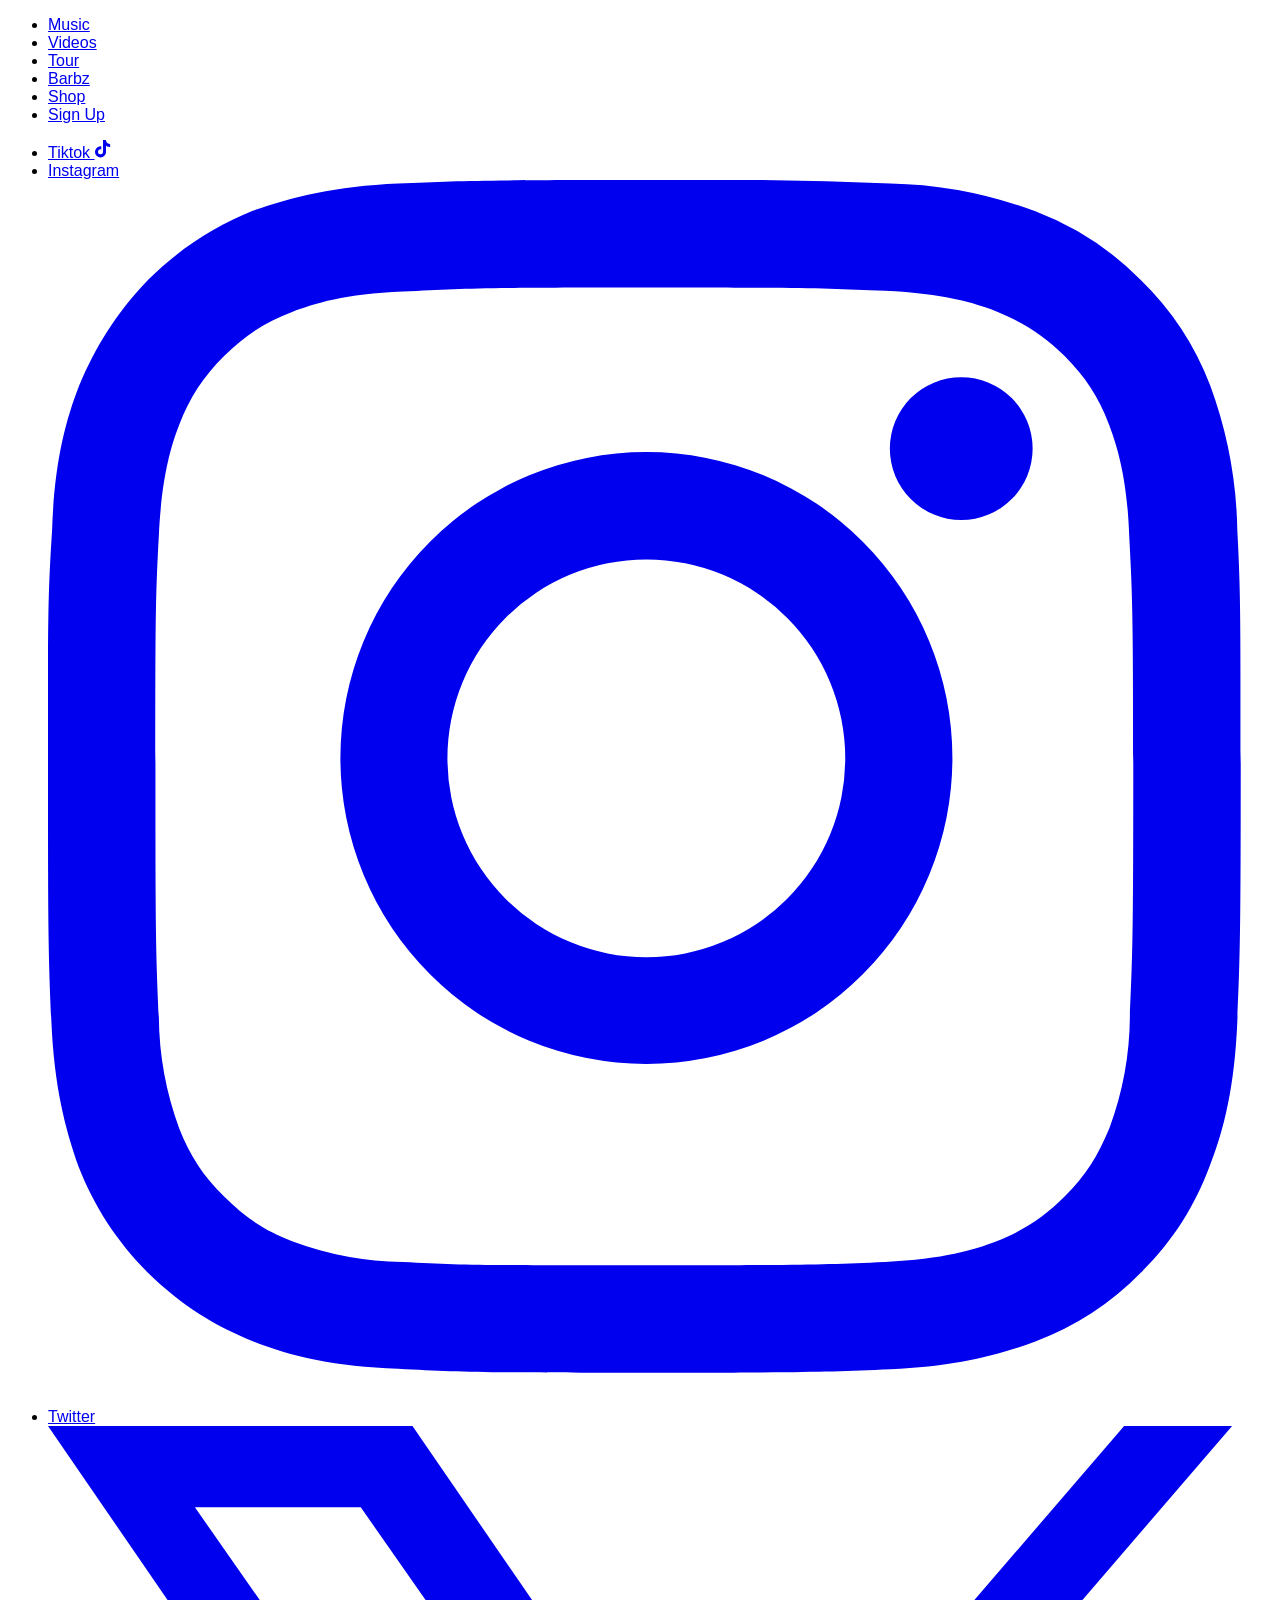
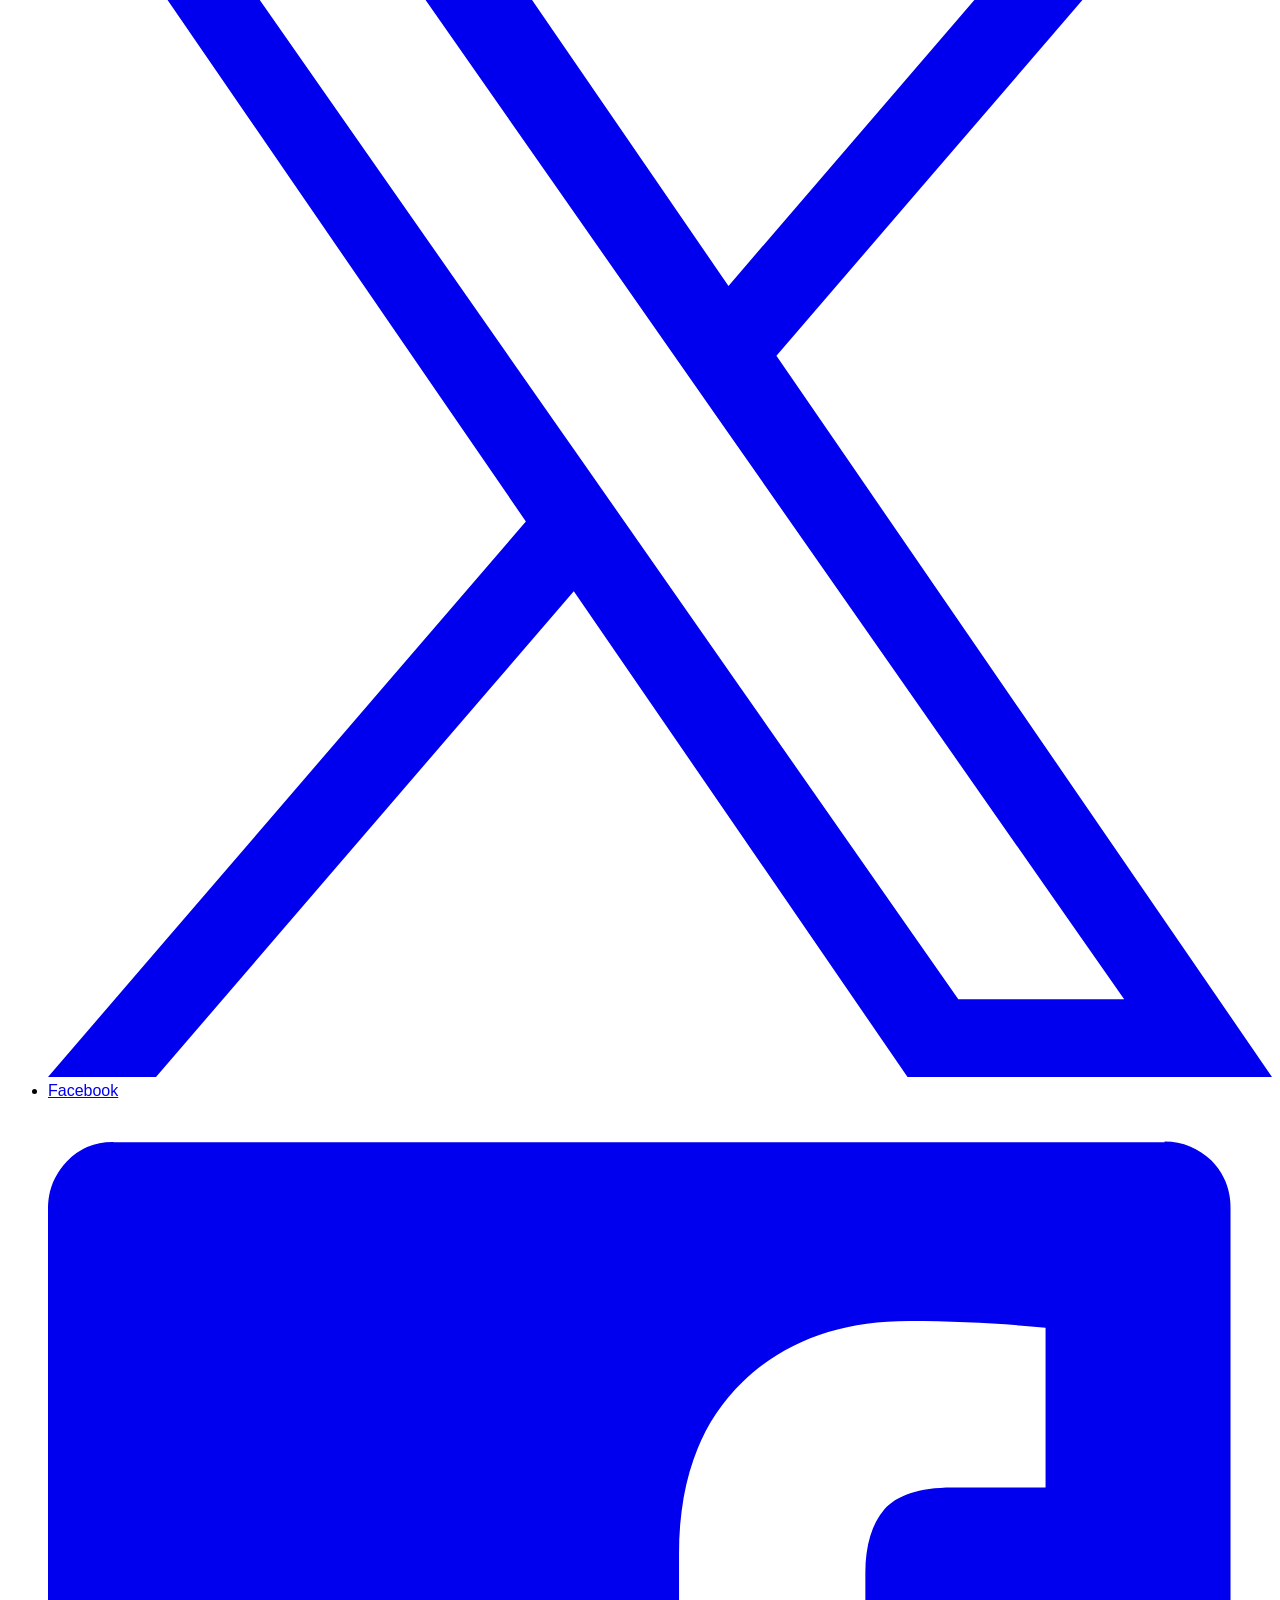
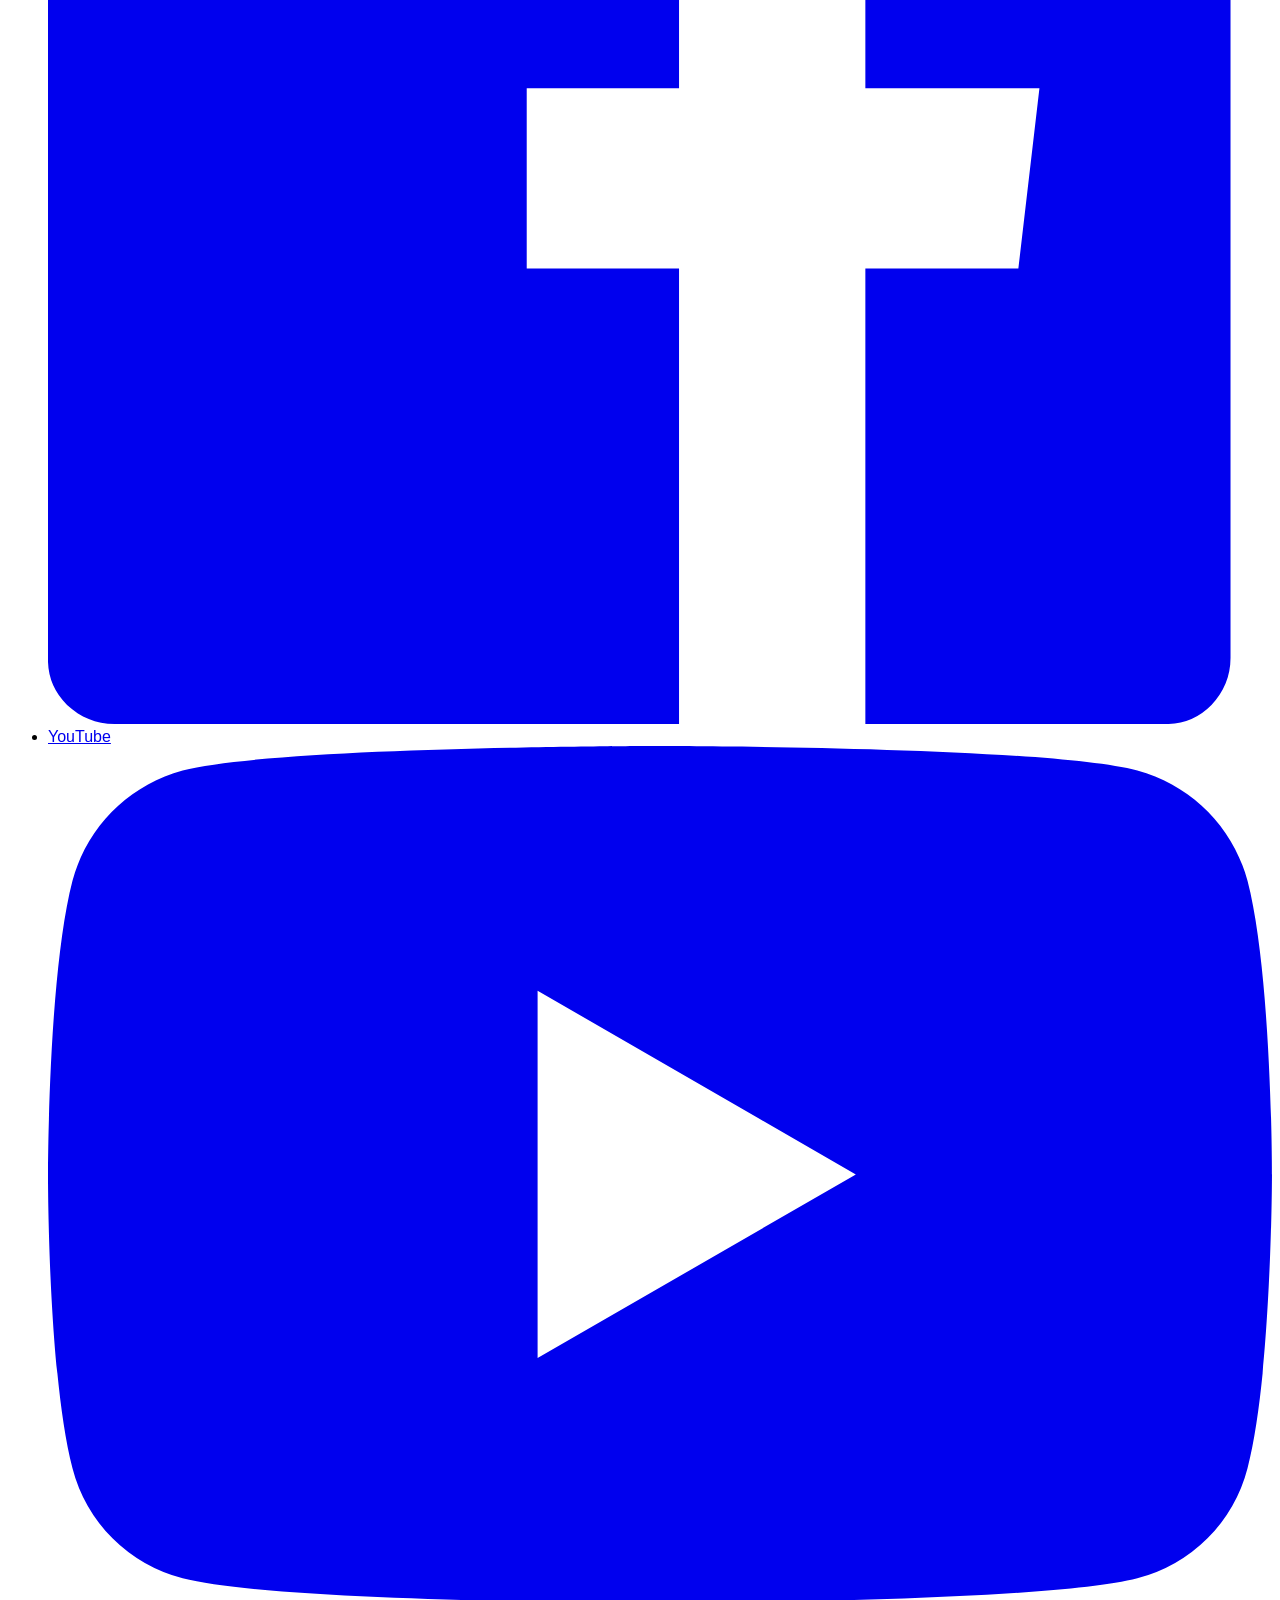
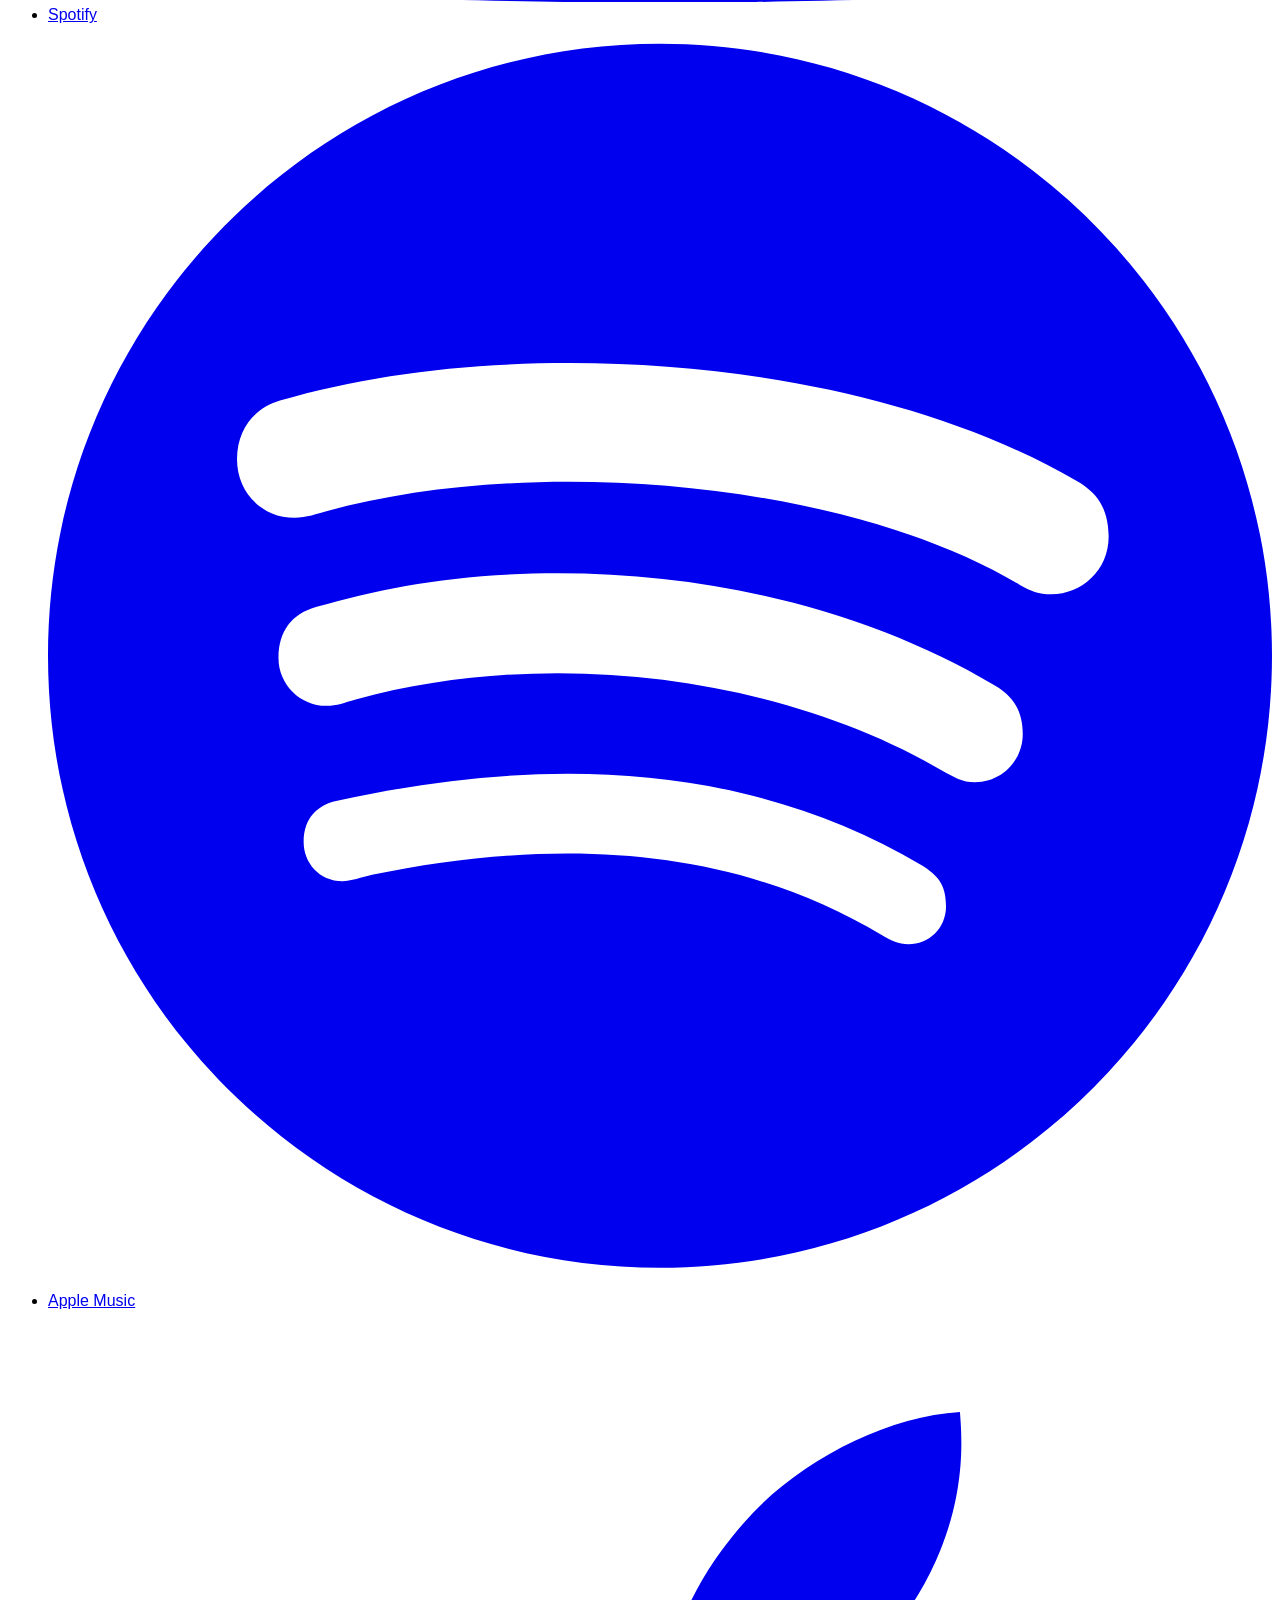
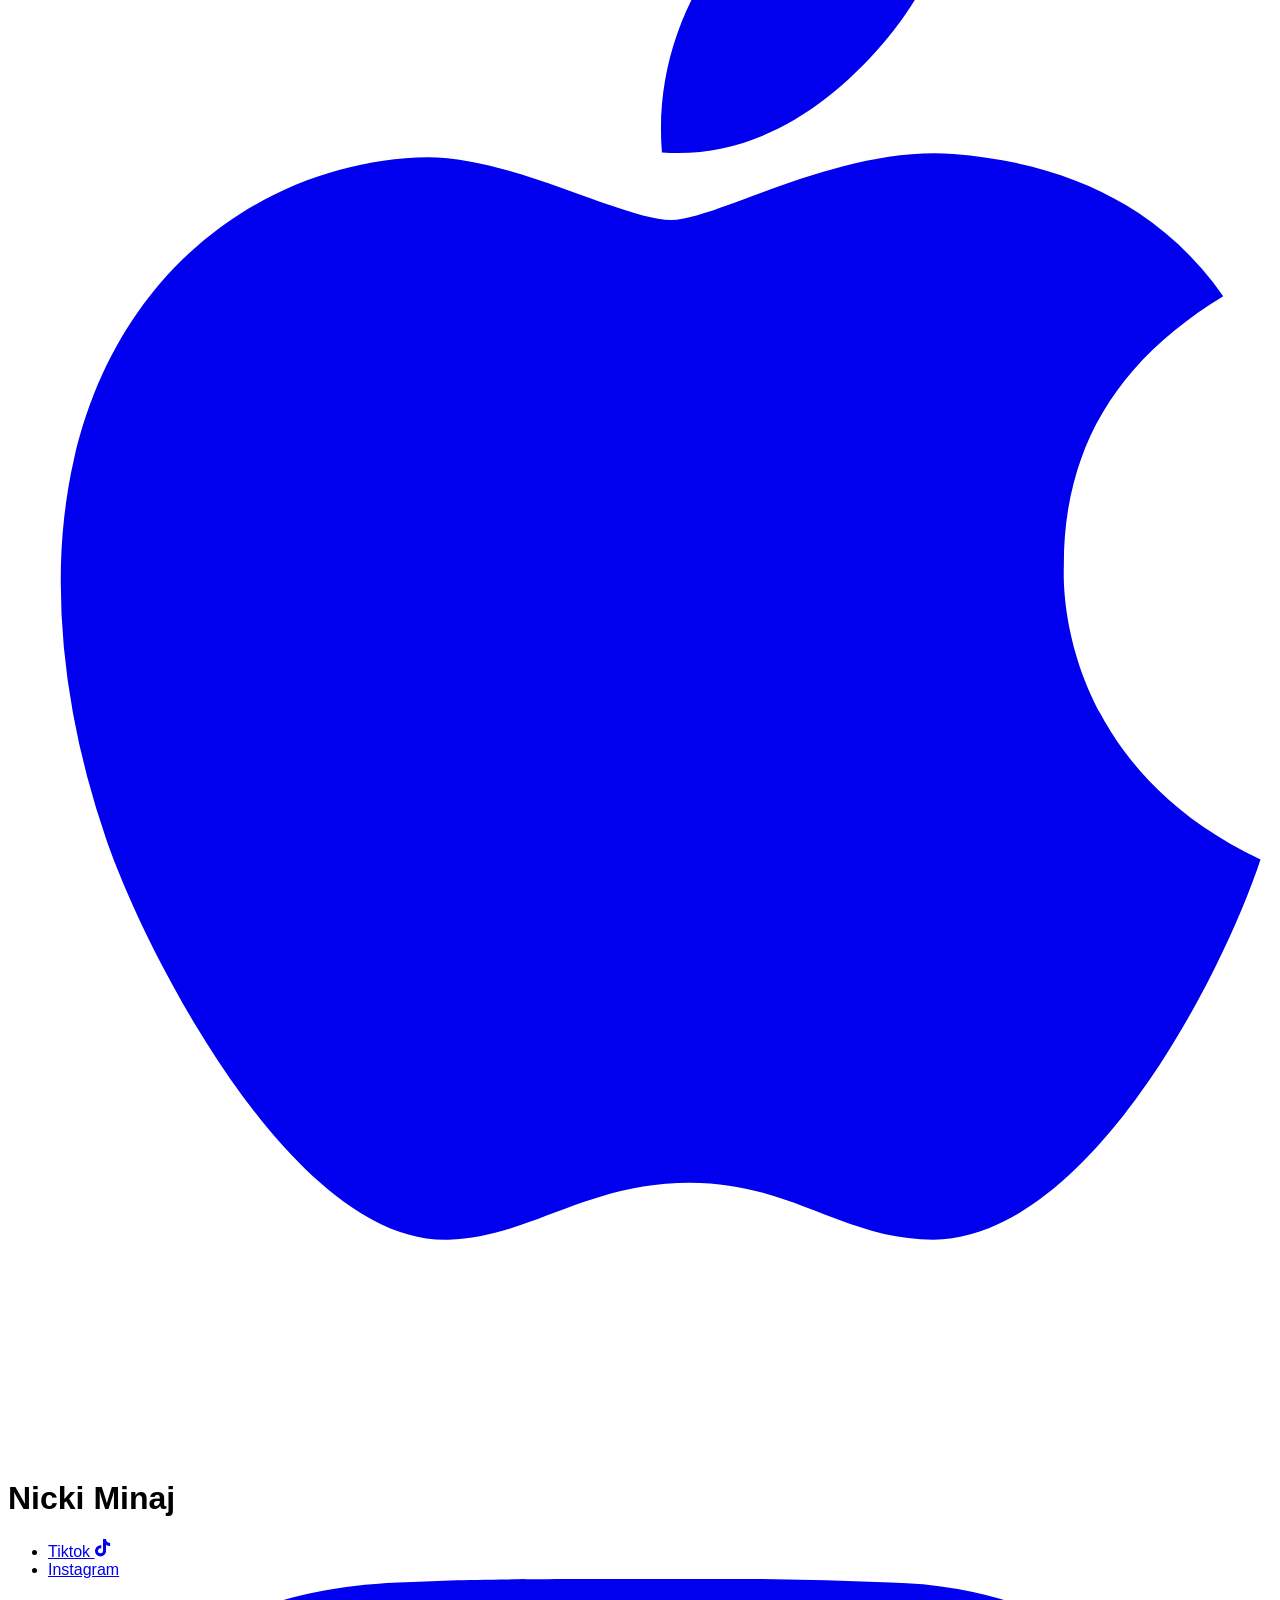
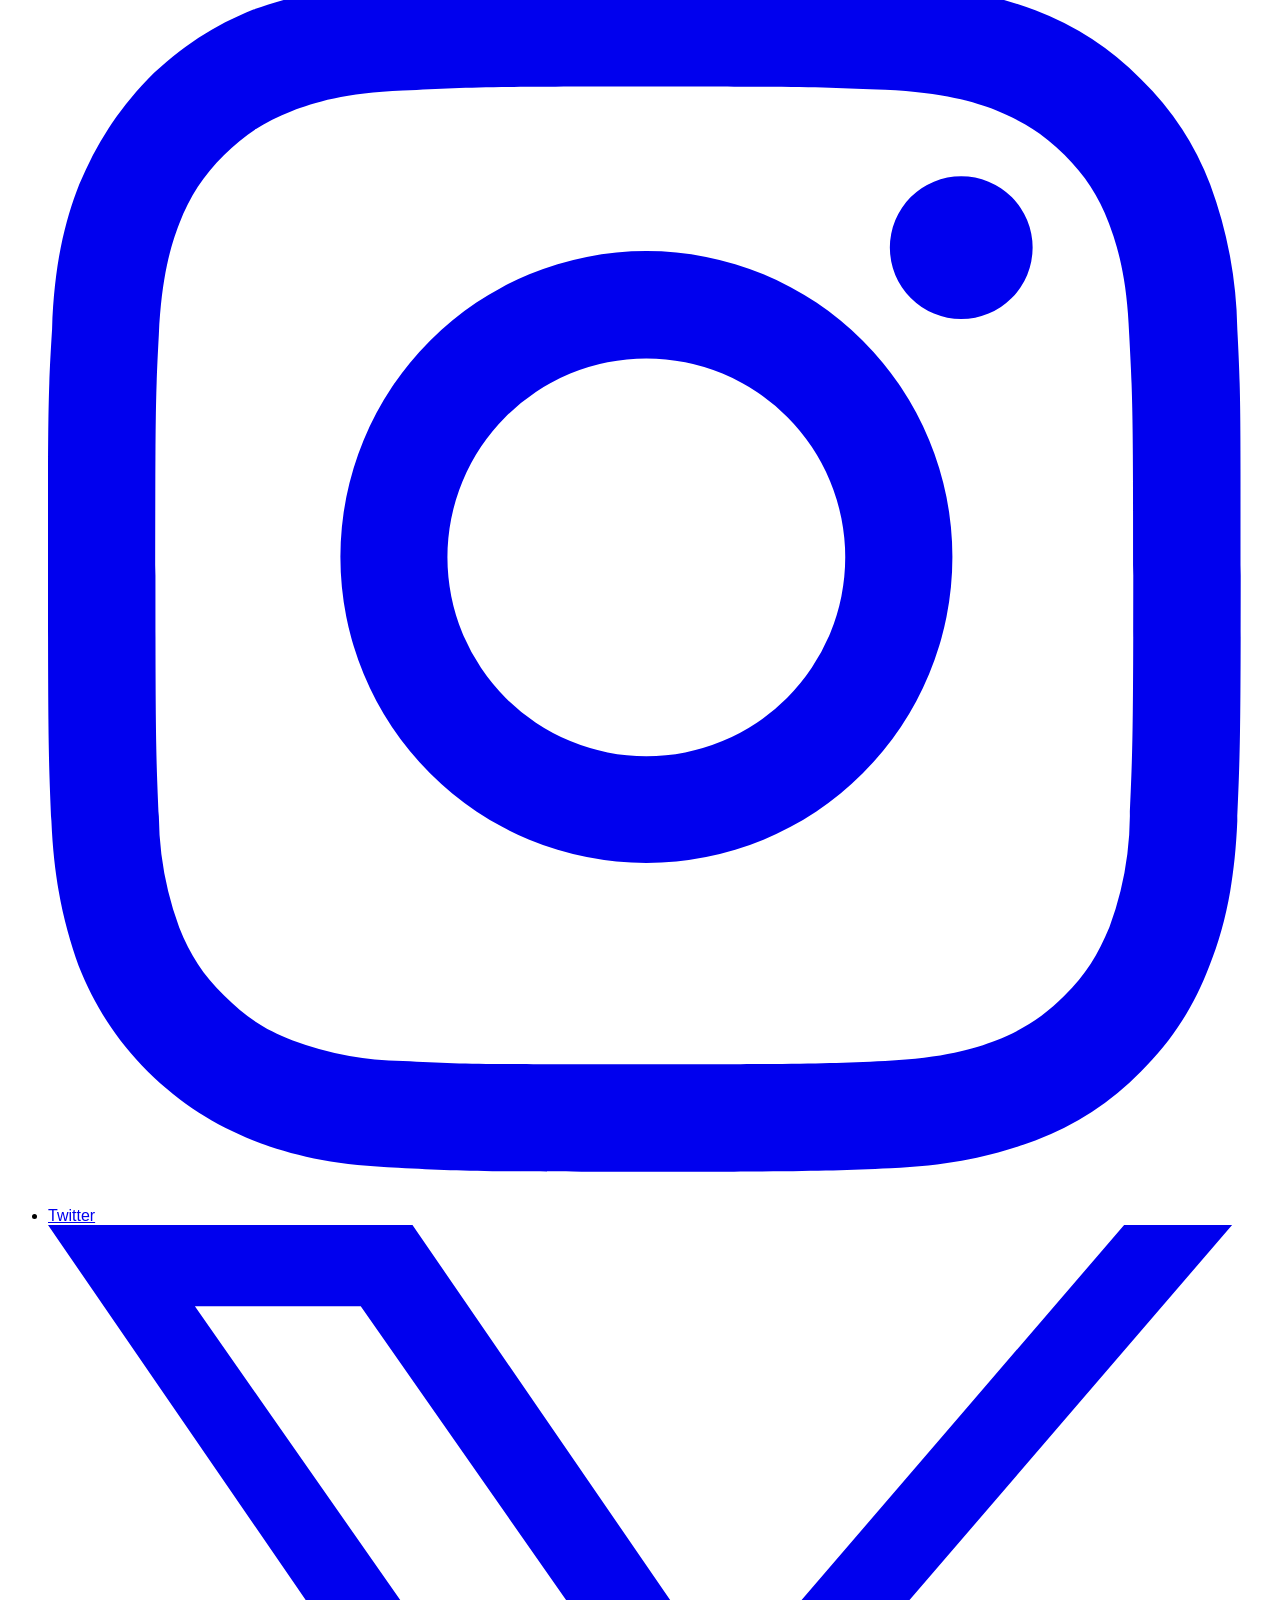
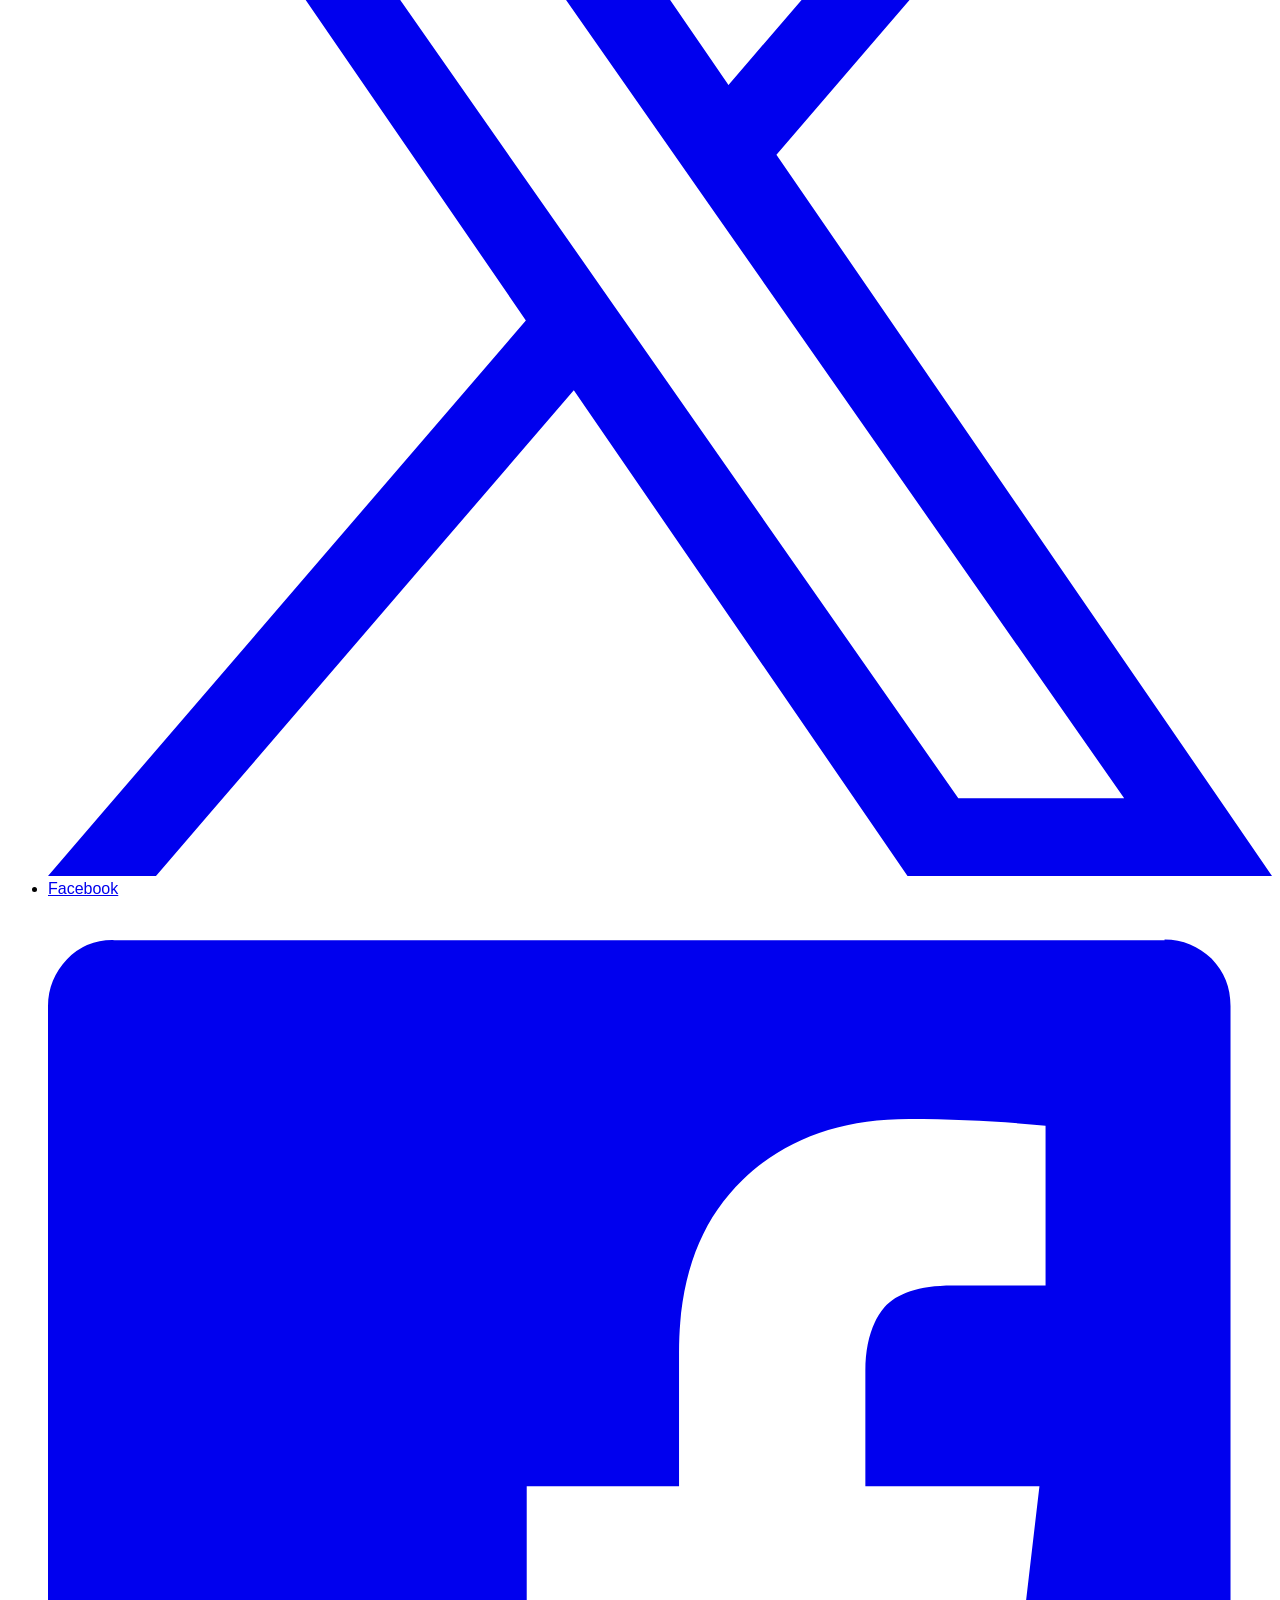
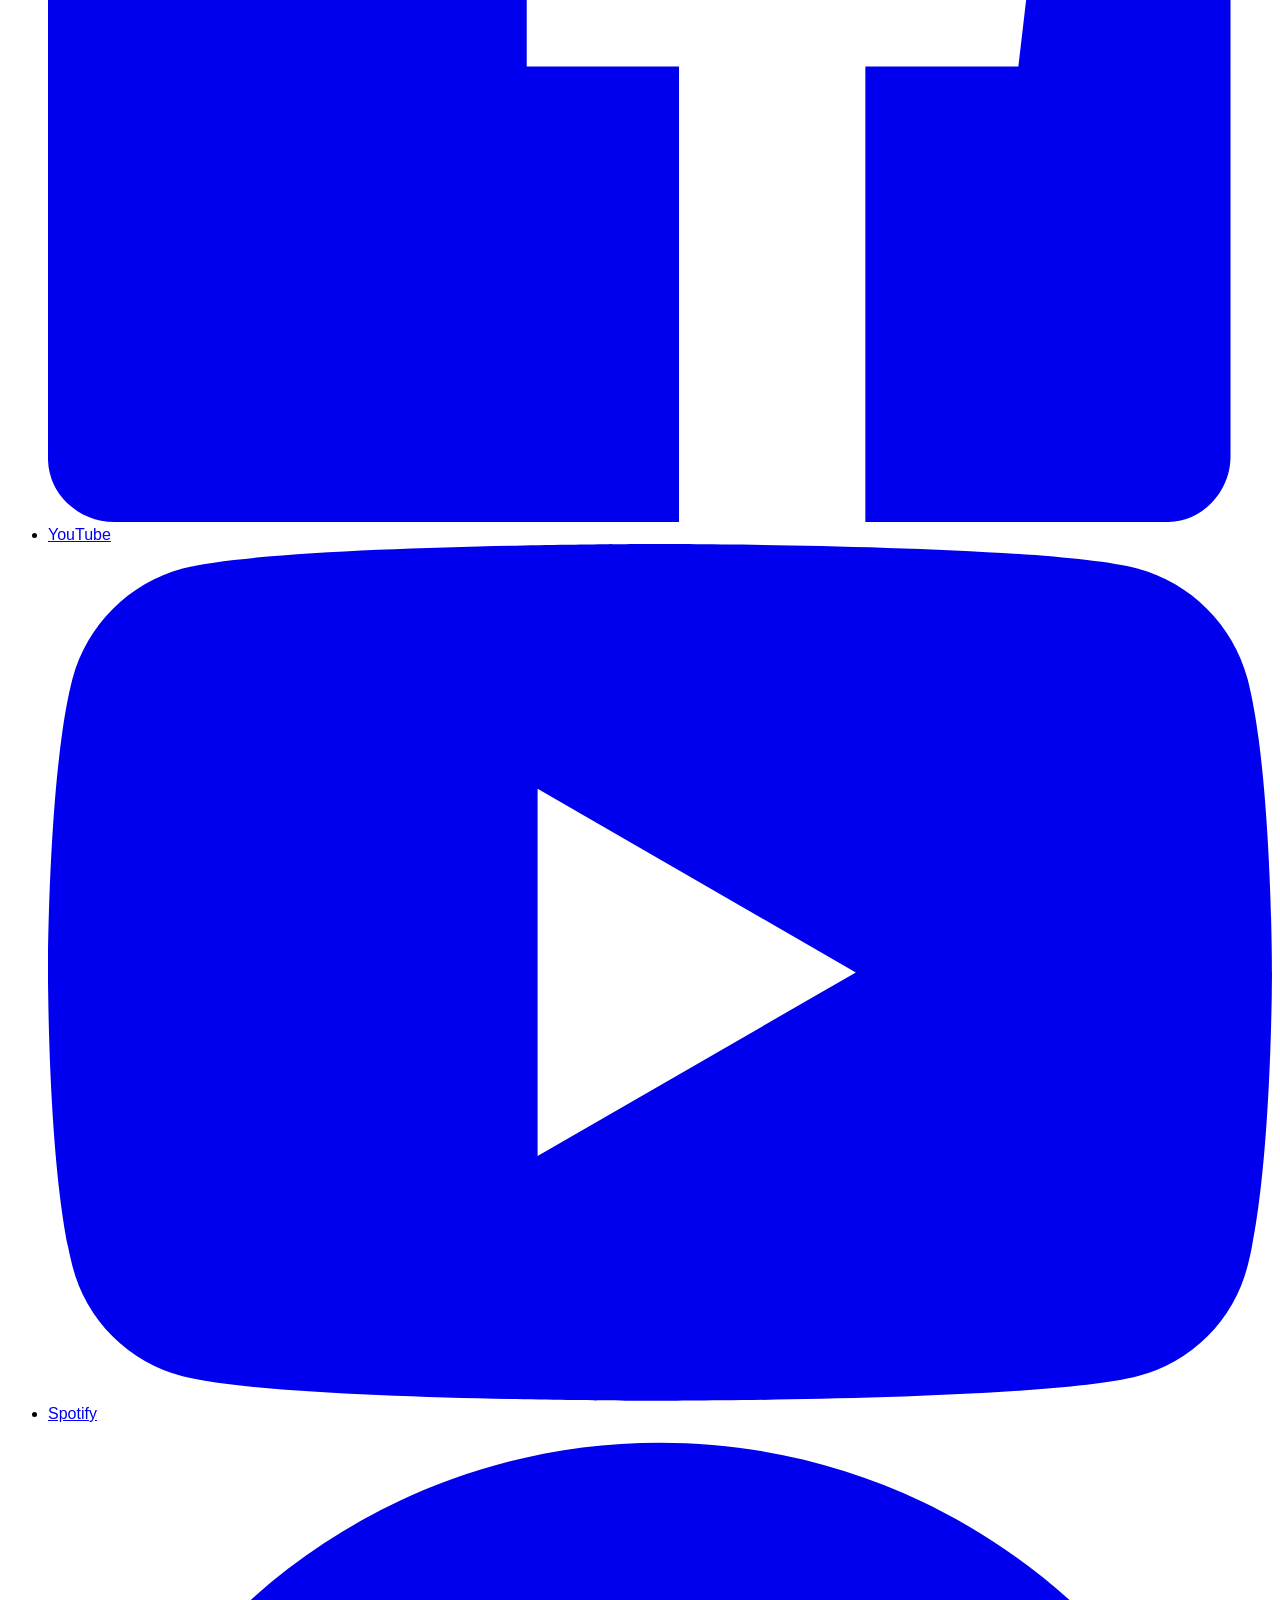
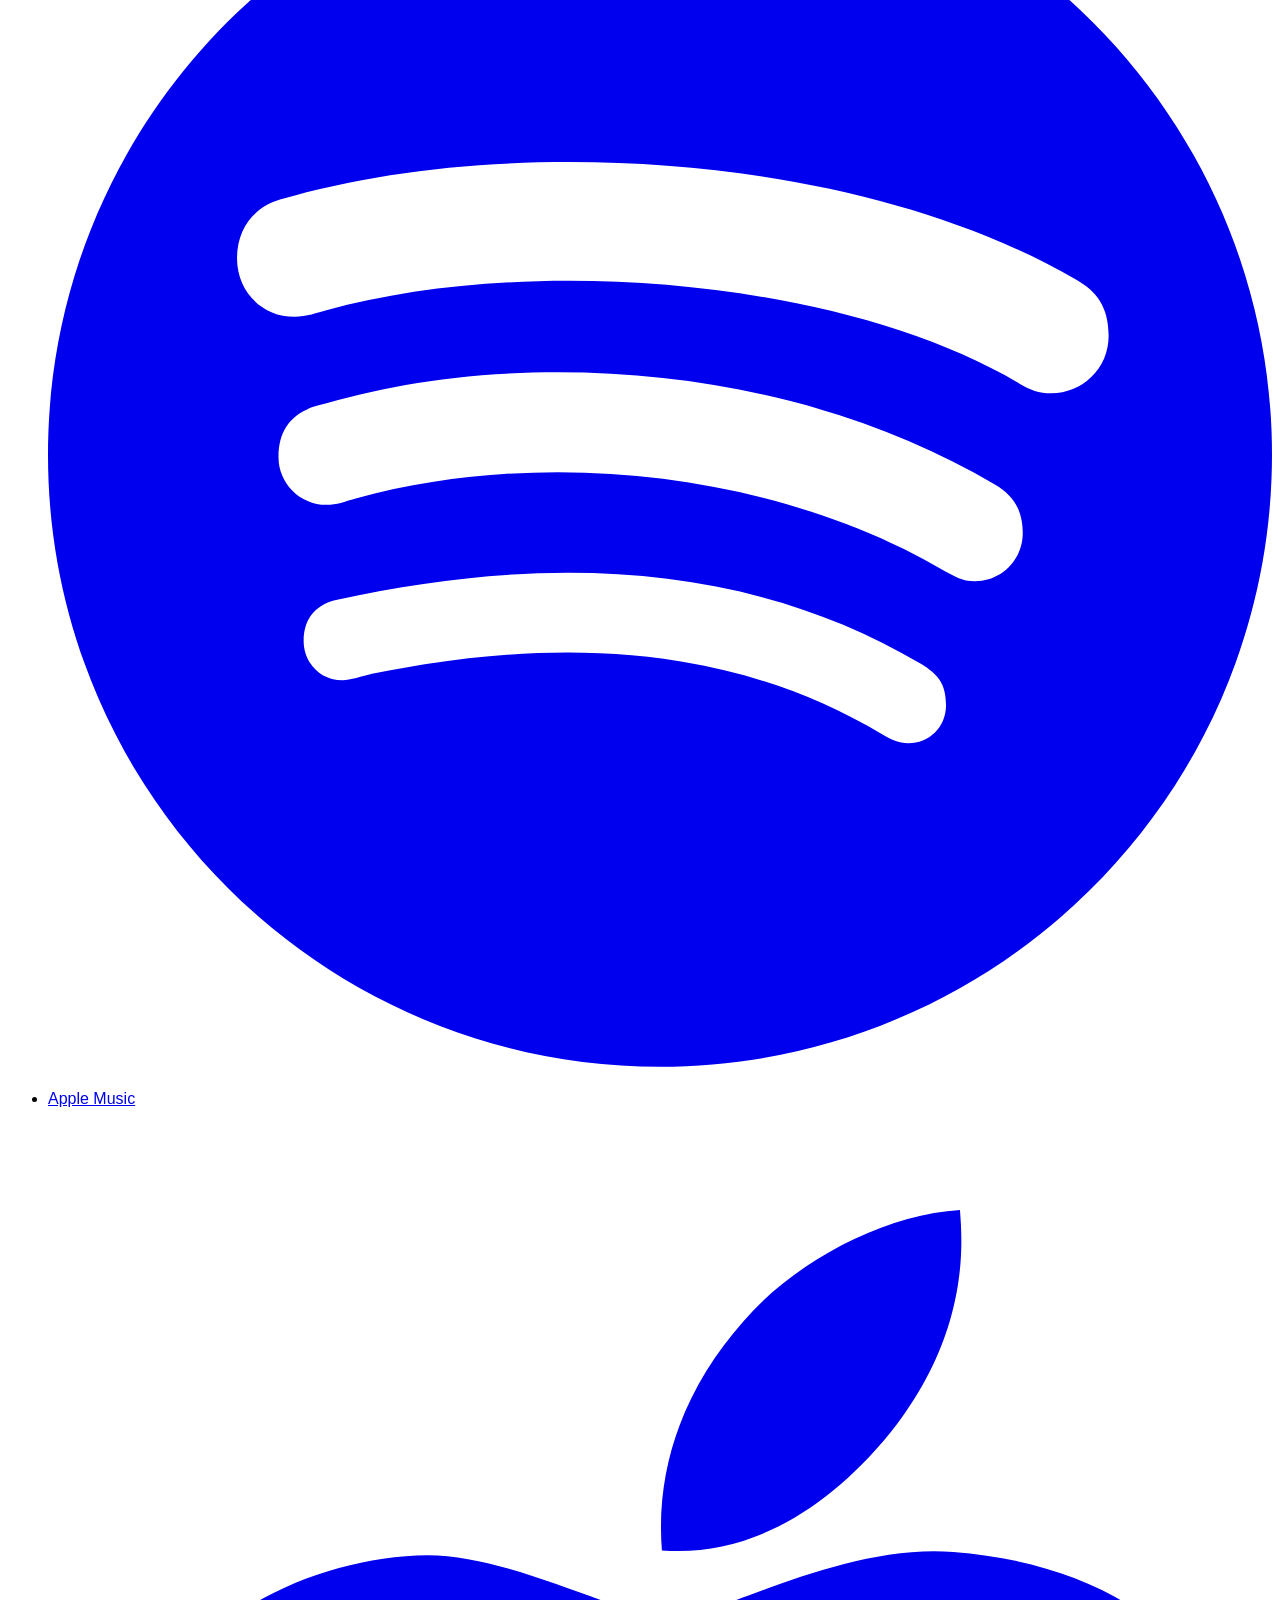
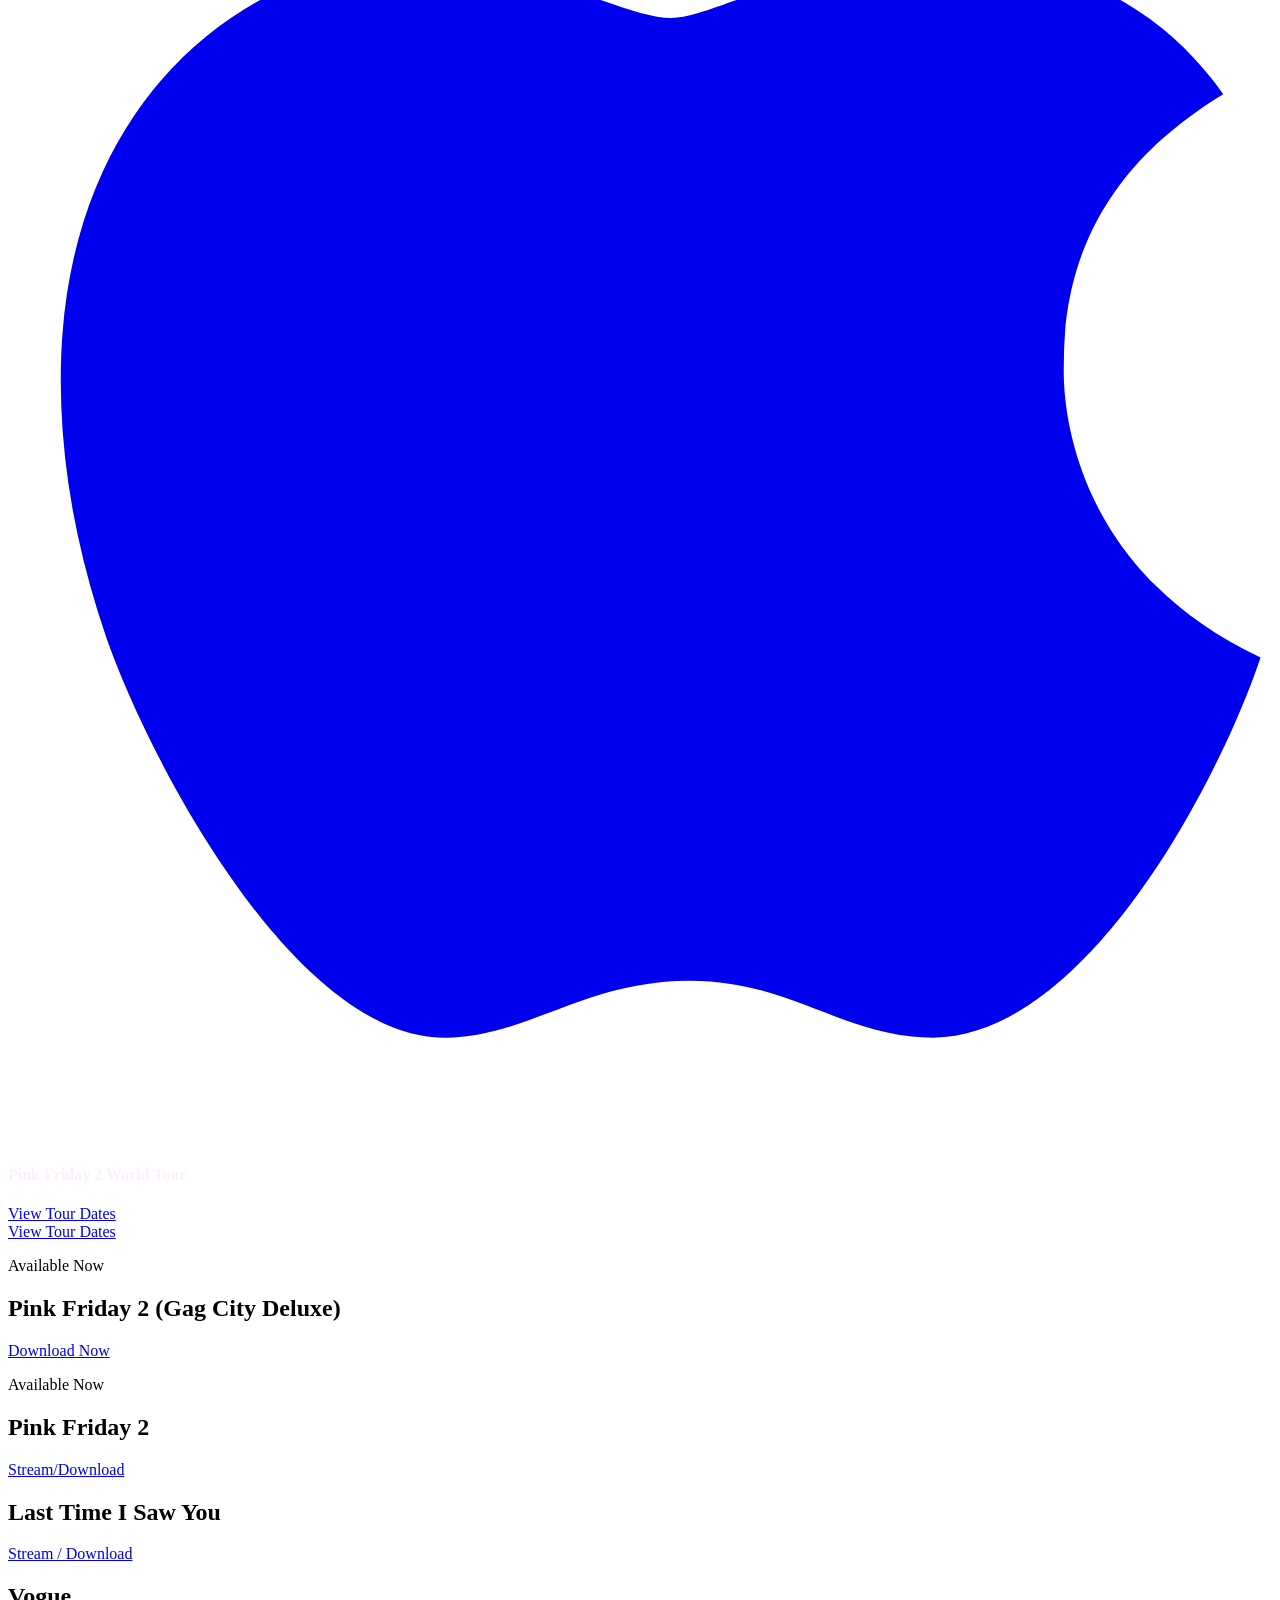
==== commit a5dda46f: "Update index.html" ====
--- a/index.html
+++ b/index.html
@@ -1,5 +1,3 @@
-
-
 <!DOCTYPE html>
 <html class="no-js" lang="en-US">
 
@@ -23,6 +21,22 @@
 	@font-face {
 		font-family: 'Font Awesome 5 Brands';
 		src: url("https://www.nickiminajofficial.com/wp-content/themes/nickiminaj2_nickiminaj2/assets/font-face/free-fa-brands-400.ttf") format("truetype");
+		font-weight: 700;
+		font-style: normal;
+		font-display: swap;
+	}
+
+	@font-face {
+		font-family: 'Maxiround';
+		src: url("https://www.nickiminajofficial.com/wp-content/themes/nickiminaj2_nickiminaj2/assets/font-face/ABCMaxiRoundMono-Light.otf") format("opentype");
+		font-weight: 400;
+		font-style: normal;
+		font-display: swap;
+	}
+
+	@font-face {
+		font-family: 'Maxiround';
+		src: url("https://www.nickiminajofficial.com/wp-content/themes/nickiminaj2_nickiminaj2/assets/font-face/ABCMaxiRoundMono-Bold.otf") format("opentype");
 		font-weight: 700;
 		font-style: normal;
 		font-display: swap;
@@ -154,7 +168,7 @@
 		--duration-long: 500ms;
 	}
 </style>
-<script type="text/javascript">window.PUSH_GLOBAL = {geo_ip_country: 'US' };</script><meta name='robots' content='index, follow, max-image-preview:large, max-snippet:-1, max-video-preview:-1' />
+<script type="text/javascript">window.PUSH_GLOBAL = {geo_ip_country: 'IE' };</script><meta name='robots' content='index, follow, max-image-preview:large, max-snippet:-1, max-video-preview:-1' />
 
 	<!-- This site is optimized with the Yoast SEO plugin v20.2.1 - https://yoast.com/wordpress/plugins/seo/ -->
 	<link rel="canonical" href="https://www.nickiminajofficial.com/" />
@@ -169,7 +183,7 @@
 	<meta property="og:image:height" content="850" />
 	<meta property="og:image:type" content="image/jpeg" />
 	<meta name="twitter:card" content="summary_large_image" />
-	<script type="text/javascript" src="/ruxitagentjs_ICANVfqru_10289240325103055.js" data-dtconfig="rid=RID_2418|rpid=651204658|domain=nickiminajofficial.com|reportUrl=/rb_bf65918uqc|app=63bf638dc5f33229|cuc=wavpu1bg|mel=100000|featureHash=ICANVfqru|dpvc=1|ssv=4|lastModification=1716773122417|tp=500,50,0|rdnt=1|uxrgce=1|bp=3|agentUri=/ruxitagentjs_ICANVfqru_10289240325103055.js"></script><script type="application/ld+json" class="yoast-schema-graph">{"@context":"https://schema.org","@graph":[{"@type":"WebPage","@id":"https://www.nickiminajofficial.com/","url":"https://www.nickiminajofficial.com/","name":"Home - Nicki Minaj","isPartOf":{"@id":"https://www.nickiminajofficial.com/#website"},"about":{"@id":"https://www.nickiminajofficial.com/#organization"},"datePublished":"2023-07-14T14:31:14+00:00","dateModified":"2023-07-14T14:31:16+00:00","breadcrumb":{"@id":"https://www.nickiminajofficial.com/#breadcrumb"},"inLanguage":"en-US","potentialAction":[{"@type":"ReadAction","target":["https://www.nickiminajofficial.com/"]}]},{"@type":"BreadcrumbList","@id":"https://www.nickiminajofficial.com/#breadcrumb","itemListElement":[{"@type":"ListItem","position":1,"name":"Home"}]},{"@type":"WebSite","@id":"https://www.nickiminajofficial.com/#website","url":"https://www.nickiminajofficial.com/","name":"Nicki Minaj","description":"Official Site","publisher":{"@id":"https://www.nickiminajofficial.com/#organization"},"potentialAction":[{"@type":"SearchAction","target":{"@type":"EntryPoint","urlTemplate":"https://www.nickiminajofficial.com/?s={search_term_string}"},"query-input":"required name=search_term_string"}],"inLanguage":"en-US"},{"@type":"Organization","@id":"https://www.nickiminajofficial.com/#organization","name":"Nicki Minaj","url":"https://www.nickiminajofficial.com/","logo":{"@type":"ImageObject","inLanguage":"en-US","@id":"https://www.nickiminajofficial.com/#/schema/logo/image/","url":"https://www.nickiminajofficial.com/files/2023/10/642f9ea2abc57da73ecfa6eb6c4de289.png","contentUrl":"https://www.nickiminajofficial.com/files/2023/10/642f9ea2abc57da73ecfa6eb6c4de289.png","width":810,"height":142,"caption":"Nicki Minaj"},"image":{"@id":"https://www.nickiminajofficial.com/#/schema/logo/image/"}}]}</script>
+	<script type="text/javascript" src="/ruxitagentjs_ICANVfqru_10297240712040816.js" data-dtconfig="rid=RID_2418|rpid=1163676227|domain=nickiminajofficial.com|reportUrl=/rb_bf65918uqc|app=63bf638dc5f33229|cuc=wavpu1bg|mel=100000|featureHash=ICANVfqru|dpvc=1|lastModification=1725469637032|tp=500,50,0|rdnt=1|uxrgce=1|agentUri=/ruxitagentjs_ICANVfqru_10297240712040816.js"></script><script type="application/ld+json" class="yoast-schema-graph">{"@context":"https://schema.org","@graph":[{"@type":"WebPage","@id":"https://www.nickiminajofficial.com/","url":"https://www.nickiminajofficial.com/","name":"Home - Nicki Minaj","isPartOf":{"@id":"https://www.nickiminajofficial.com/#website"},"about":{"@id":"https://www.nickiminajofficial.com/#organization"},"datePublished":"2023-07-14T14:31:14+00:00","dateModified":"2023-07-14T14:31:16+00:00","breadcrumb":{"@id":"https://www.nickiminajofficial.com/#breadcrumb"},"inLanguage":"en-US","potentialAction":[{"@type":"ReadAction","target":["https://www.nickiminajofficial.com/"]}]},{"@type":"BreadcrumbList","@id":"https://www.nickiminajofficial.com/#breadcrumb","itemListElement":[{"@type":"ListItem","position":1,"name":"Home"}]},{"@type":"WebSite","@id":"https://www.nickiminajofficial.com/#website","url":"https://www.nickiminajofficial.com/","name":"Nicki Minaj","description":"Official Site","publisher":{"@id":"https://www.nickiminajofficial.com/#organization"},"potentialAction":[{"@type":"SearchAction","target":{"@type":"EntryPoint","urlTemplate":"https://www.nickiminajofficial.com/?s={search_term_string}"},"query-input":"required name=search_term_string"}],"inLanguage":"en-US"},{"@type":"Organization","@id":"https://www.nickiminajofficial.com/#organization","name":"Nicki Minaj","url":"https://www.nickiminajofficial.com/","logo":{"@type":"ImageObject","inLanguage":"en-US","@id":"https://www.nickiminajofficial.com/#/schema/logo/image/","url":"https://www.nickiminajofficial.com/files/2023/10/642f9ea2abc57da73ecfa6eb6c4de289.png","contentUrl":"https://www.nickiminajofficial.com/files/2023/10/642f9ea2abc57da73ecfa6eb6c4de289.png","width":810,"height":142,"caption":"Nicki Minaj"},"image":{"@id":"https://www.nickiminajofficial.com/#/schema/logo/image/"}}]}</script>
 	<!-- / Yoast SEO plugin. -->
 
 
@@ -201,19 +215,19 @@
 :where(.wp-block-columns.is-layout-flex){gap: 2em;}
 .wp-block-pullquote{font-size: 1.5em;line-height: 1.6;}
 </style>
-<link rel='stylesheet' id='push-global-css' href='https://www.nickiminajofficial.com/wp-content/plugins/push-global/public/css/push-global-public.css?ver=1.2.26' type='text/css' media='all' />
+<link rel='stylesheet' id='push-global-css' href='http://www.nickiminajofficial.com/wp-content/plugins/push-global/public/css/push-global-public.css?ver=1.2.38' type='text/css' media='all' />
 <link rel='stylesheet' id='wp-pagenavi-css' href='https://www.nickiminajofficial.com/wp-content/plugins/wp-pagenavi/pagenavi-css.css?ver=2.70' type='text/css' media='all' />
-<link rel='stylesheet' id='upt-app-css' href='https://www.nickiminajofficial.com/wp-content/themes/umg-parent-theme/dist/app.css?ver=1.0.4' type='text/css' media='all' />
-<link rel='stylesheet' id='upt-app-child-css' href='https://www.nickiminajofficial.com/wp-content/themes/nickiminaj2_nickiminaj2/dist/app.css?ver=1.0.4' type='text/css' media='all' />
-<link rel='stylesheet' id='upt-style-css' href='https://www.nickiminajofficial.com/wp-content/themes/umg-parent-theme/style.css?ver=1.0.4' type='text/css' media='all' />
-<link rel='stylesheet' id='upt-child-style-css' href='https://www.nickiminajofficial.com/wp-content/themes/nickiminaj2_nickiminaj2/style.css?ver=1.0.4' type='text/css' media='all' />
-<link rel='stylesheet' id='ae_frontend_css-css' href='https://www.nickiminajofficial.com/wp-content/plugins/appreciation-engine-social-sign-in/css/ae_frontend.css?ver=2.14.22' type='text/css' media='all' />
+<link rel='stylesheet' id='upt-app-css' href='https://www.nickiminajofficial.com/wp-content/themes/umg-parent-theme/dist/app.css?ver=1.0.5' type='text/css' media='all' />
+<link rel='stylesheet' id='upt-app-child-css' href='https://www.nickiminajofficial.com/wp-content/themes/nickiminaj2_nickiminaj2/dist/app.css?ver=1.0.5' type='text/css' media='all' />
+<link rel='stylesheet' id='upt-style-css' href='https://www.nickiminajofficial.com/wp-content/themes/umg-parent-theme/style.css?ver=1.0.5' type='text/css' media='all' />
+<link rel='stylesheet' id='upt-child-style-css' href='https://www.nickiminajofficial.com/wp-content/themes/nickiminaj2_nickiminaj2/style.css?ver=1.0.5' type='text/css' media='all' />
+<link rel='stylesheet' id='ae_frontend_css-css' href='https://www.nickiminajofficial.com/wp-content/plugins/appreciation-engine-social-sign-in/css/ae_frontend.css?ver=2.14.28' type='text/css' media='all' />
 <link rel='stylesheet' id='ae_frontend_font_awesome_css-css' href='https://www.nickiminajofficial.com/wp-content/plugins/appreciation-engine-social-sign-in/css/font-awesome/css/fontawesome.min.css?ver=5.15.4' type='text/css' media='all' />
 <link rel='stylesheet' id='ae_frontend_font_awesome_brands_css-css' href='https://www.nickiminajofficial.com/wp-content/plugins/appreciation-engine-social-sign-in/css/font-awesome/css/brands.min.css?ver=5.15.4' type='text/css' media='all' />
 <link rel='stylesheet' id='ae_frontend_font_awesome_solid_css-css' href='https://www.nickiminajofficial.com/wp-content/plugins/appreciation-engine-social-sign-in/css/font-awesome/css/solid.min.css?ver=5.15.4' type='text/css' media='all' />
 <link rel='stylesheet' id='ae_frontend_font_awesome_v4_shims_css-css' href='https://www.nickiminajofficial.com/wp-content/plugins/appreciation-engine-social-sign-in/css/font-awesome/css/v4-shims.min.css?ver=5.15.4' type='text/css' media='all' />
-<link rel='stylesheet' id='intl-tel-input-css' href='https://www.nickiminajofficial.com/wp-content/plugins/appreciation-engine-social-sign-in/css/intl-tel-input/intlTelInput.min.css?ver=2.14.22' type='text/css' media='all' />
-<link rel='stylesheet' id='jquery-modal-css-css' href='https://www.nickiminajofficial.com/wp-content/plugins/appreciation-engine-social-sign-in/libraries/jquery-modal/jquery.modal.css?ver=2.14.22' type='text/css' media='all' />
+<link rel='stylesheet' id='intl-tel-input-css' href='https://www.nickiminajofficial.com/wp-content/plugins/appreciation-engine-social-sign-in/css/intl-tel-input/intlTelInput.min.css?ver=2.14.28' type='text/css' media='all' />
+<link rel='stylesheet' id='jquery-modal-css-css' href='https://www.nickiminajofficial.com/wp-content/plugins/appreciation-engine-social-sign-in/libraries/jquery-modal/jquery.modal.css?ver=2.14.28' type='text/css' media='all' />
 <link rel='stylesheet' id='umgecrm-frontend-style-css' href='https://www.nickiminajofficial.com/wp-content/plugins/umg-ecrm/assets/css/frontend.css?ver=0.7.16' type='text/css' media='all' />
 <script type='text/javascript' src='https://www.nickiminajofficial.com/wp-includes/js/jquery/jquery.min.js?ver=3.6.4' id='jquery-core-js'></script>
 <script type='text/javascript' src='https://www.nickiminajofficial.com/wp-includes/js/jquery/jquery-migrate.min.js?ver=3.4.0' id='jquery-migrate-js'></script>
@@ -225,25 +239,25 @@
 /* ]]> */
 </script>
 <script type='text/javascript' src='https://www.nickiminajofficial.com/wp-content/plugins/umg-analytics/frontend/dist/js/umg-analytics.min.js?ver=1.0.0' id='umg-analytics-js'></script>
-<script type='text/javascript' src='https://www.nickiminajofficial.com/wp-content/plugins/push-global/public/js/push-global-public.js?ver=1.2.26' id='push-global-js'></script>
+<script type='text/javascript' src='http://www.nickiminajofficial.com/wp-content/plugins/push-global/public/js/push-global-public.js?ver=1.2.38' id='push-global-js'></script>
 <script type='text/javascript' id='push-global-autocolor-js-extra'>
 /* <![CDATA[ */
 var PUSH_AUTOCOLOR = {"elementSelectors":["#_evidon-collapse-message","#_evidon-decline-button","#_evidon-accept-button","#_evidon-option-button","#_evidon-message","#_evidon-message a"]};
 /* ]]> */
 </script>
-<script type='text/javascript' src='https://www.nickiminajofficial.com/wp-content/plugins/push-global/public/js/autocolor/autocolor.js?ver=1.2.26' id='push-global-autocolor-js'></script>
+<script type='text/javascript' src='http://www.nickiminajofficial.com/wp-content/plugins/push-global/public/js/autocolor/autocolor.js?ver=1.2.38' id='push-global-autocolor-js'></script>
 <script type='text/javascript' src='https://www.nickiminajofficial.com/wp-content/plugins/duracelltomi-google-tag-manager/js/gtm4wp-form-move-tracker.js?ver=1.6.1' id='gtm4wp-form-move-tracker-js'></script>
-<script type='text/javascript' src='https://www.nickiminajofficial.com/wp-content/plugins/appreciation-engine-social-sign-in/js/int-tel-input/intlTelInput.min.js?ver=2.14.22' id='intl-tel-input-js'></script>
-<script type='text/javascript' src='https://www.nickiminajofficial.com/wp-content/plugins/appreciation-engine-social-sign-in/js/int-tel-input/utils.js?ver=2.14.22' id='intl-tel-input-utils-js'></script>
-<script type='text/javascript' src='https://www.nickiminajofficial.com/wp-content/plugins/appreciation-engine-social-sign-in/js/ae_wp_frontend.js?ver=2.14.22' id='ae-wp-frontend-js'></script>
+<script type='text/javascript' src='https://www.nickiminajofficial.com/wp-content/plugins/appreciation-engine-social-sign-in/js/int-tel-input/intlTelInput.min.js?ver=2.14.28' id='intl-tel-input-js'></script>
+<script type='text/javascript' src='https://www.nickiminajofficial.com/wp-content/plugins/appreciation-engine-social-sign-in/js/int-tel-input/utils.js?ver=2.14.28' id='intl-tel-input-utils-js'></script>
+<script type='text/javascript' src='https://www.nickiminajofficial.com/wp-content/plugins/appreciation-engine-social-sign-in/js/ae_wp_frontend.js?ver=2.14.28' id='ae-wp-frontend-js'></script>
 <script type='text/javascript' id='ae-wp-js-js-extra'>
 /* <![CDATA[ */
-var AEJSWP = {"plugin_version":"2.14.22","ajaxurl":"https:\/\/www.nickiminajofficial.com\/wp-admin\/admin-ajax.php","ajax_action_login":"ae_social_signin_user_login_ajax","redirect_action_login":"ae_social_signin_user_login_redirect","ajax_action_get_logout_url":"ae_social_signin_get_logout_url_ajax","ajax_action_send_user_optins":"ae_social_signin_send_user_optins","ajax_action_user_check_captcha":"ae_social_signin_user_check_captcha","login_status_messages":["fail","WordPress user created & logged-in","WordPress user found & logged-in","WordPress user found, but not logged-in (logged-in session disabled)","WordPress user created, but not logged-in (logged-in session disabled)","WordPress user record creation disabled"],"login_fail_status_messages":["","Unspecified error","No access token","AE API error","Missing miniumum required fields (AEUserID, Username or Email)","More than 1 WordPress user record with this AE_User_ID! Doing nothing - contact an admin!","Cannot create the WordPress user account - you have not been signed-in.<br\/><br\/>This can occur if you have another Admin user account on this WordPress install with the same email or username.<br\/><br\/>Please signup with a different email and\/or username.","A WordPress user is already logged in, please log-out first","Email not yet verified"],"ae_js_path":"https:\/\/umg.theappreciationengine.com\/w-v1.8\/js\/4","debug":"","flow_type":"detect","extra_fields_screen":"after","extra_fields":{"email":{"required":true,"label":"email"},"username":{"required":true,"label":"username"},"password":{"label":"password"}},"minimum_age":"","analytics_tracking_delegate":"trackingDelegate.AEConnect","services":"facebook,twitter,youtube,spotify,google,soundcloud,foursquare,tumblr","flow_css":"https:\/\/s3.amazonaws.com\/umg-ae-static-assets\/umg-ae-wp-global-default.css","verify_email":"","flow_text":{"login_header":"Sign in with your social network account","register_header":"Sign in with your social network account","error_header":"Sorry, there seems to be a problem","add_info_header":"Additional Information","add_info_button":"Submit","forgot_password_link":"Forgot password?","recover_password_link":"Recover Password","have_account_link":"Already have an account?","need_help_link":"need help?","create_account_link":"create an account","verify_email_header":"Verify Email","verify_email_sent":"A verification email will be sent to","verify_email_instructions":"Please click the link in the email to confirm your address and continue.","verify_email_success_button":"OK","verify_email_retry_button":"Retry","verify_email_success_header":"Success.","verify_email_success_message":"Your email was successfully verified.","verify_email_error_header":"Sorry.","verify_email_error_message":"That is not a valid activation url, or the url has expired. Please double check your email, or trigger a new activation email.","reset_pw_header":"Reset Password","reset_pw_sent":"A verification email will be sent to","reset_pw_instructions":"Please click the link in the email to confirm your address and reset your password.","reset_pw_button":"Submit","reset_pw_confirm_header":"Reset Password - Confirm","reset_pw_confirm_instructions":"Please enter a new password...","reset_pw_confirm_button":"Confirm","reset_pw_done_header":"Reset Password - Done!","reset_pw_done_message":"Your password has been reset.","reset_pw_done_button":"OK"},"no_email":"","hide_email_form":"","social_first":"1","ae_logout_url":"https:\/\/umg.theappreciationengine.com\/brand\/umg\/logout?auth_method=direct&return_url=https%3A%2F%2Fwww.nickiminajofficial.com","ae_logout_url_bare":"https:\/\/umg.theappreciationengine.com\/brand\/umg\/logout?auth_method=direct","wp_logout_url":"https:\/\/umg.theappreciationengine.com\/brand\/umg\/logout?auth_method=direct&return_url=https:\/\/www.nickiminajofficial.com\/wp-login.php?action=logout&redirect_to=https%3A%2F%2Fwww.nickiminajofficial.com&_wpnonce=62ca640ebb","return_url":"https:\/\/www.nickiminajofficial.com\/wp-admin\/admin-ajax.php?action=ae_social_signin_user_login_redirect&return_url=https%3A%2F%2Fwww.nickiminajofficial.com","login_redirect_url":"","user_logged_in":"","email_format":{"background_color":"","font_size":"14","font_family":"arial","font_color":"#000000","show_header":"1","header_background_color":"#474747","header_font_color":"","image_url":"https:\/\/s3.amazonaws.com\/umg-ae-static-assets\/1x1px.gif","reset_pw_email_subject":"Password Reset Request for www.nickiminajofficial.com","reset_pw_email_message":"We have received a password reset request for this e-mail address to login to the above site.  Click the following link to authorise and receive your new password. <br><br>  For help please contact info@umusic.com <br><br> Privacy Policy: http:\/\/privacypolicy.umusic.com\/privacy.html","reset_pw_email_link":"Reset Password","verify_email_subject":"Verify  Email Request for www.nickiminajofficial.com","verify_email_message":"Click the link below to verify that you used this email address to login or register. <br><br> We need your verification to ensure that no-one is using your email address without your permission. <br><br> You will not be sent any marketing unless you opt in to do so","verify_email_link":"Verify Email","show_footer":"1","footer_background_color":"#474747","footer_font_color":"","logo_img_url":"https:\/\/s3.amazonaws.com\/umg-ae-static-assets\/umg-logo.jpg","logo_link":"","copyright":"Universal Music Group"},"sso_type":"disabled","validation_target":"","ajax_login":"","ajax_update_class":"ae-wp-ajax-update","disable_logged_in_session":"","disable_wp_user_record":"","logged_in_salutation":"Welcome, {USERNAME}","auth_connected":"","widget_cta":"Sign In","profile_link":"Profile","profile_link_url":"","logout_link":"Sign Out","extra_info":{"global":{"bottom":{"text":"<a href=\"http:\/\/privacypolicy.umusic.com\" target=\"_blank\">Privacy Policy<\/a> | <a href=\" http:\/\/privacypolicy.umusic.com\/terms\" target=\"_blank\">Terms & Conditions<\/a>"}}},"date_format":"DD-MM-YYYY","aejsready_handlers":[],"mailingListFormCompletedCallbacks":[],"event_waiters":{},"data_filters":{},"custom_forms":{"1":{"id":1,"type_id":"2","page_url":"","modal_display":"0","modal_display_cta":"Newsletter Sign Up","recaptcha_key":"","block_signup_submit":"2","block_login_redirect":false,"signin_options":[{"id":6,"ae-slug":"Spotify","ae-service":"spotify","label":"Spotify","enabled":true},{"id":0,"ae-slug":"Facebook","ae-service":"facebook","label":"Facebook","enabled":true},{"id":99,"ae-slug":"","ae-service":"","label":"Email","enabled":true}],"expanded_email":"1","opt_ins":{"1":{"id":"1","label":"Nicki Minaj","optin-type":"email","casl_label":"Sign up to receive email updates and offers from Nicki Minaj","pre_checked":1,"optin_ifbv2_key":"","optin_ifbv2_obj":""},"2":{"id":"2","label":"Republic Records","optin-type":"email","casl_label":"Sign up to receive email updates and offers from Republic Records","pre_checked":1,"optin_ifbv2_key":"","optin_ifbv2_obj":""}},"opt_ins_position":"above","opt_ins_email_label":"Subscribe to Emails Updates from:","opt_ins_sms_label":"Subscribe to receive sms updates and offers from:","opt_ins_terms":"<div id=\"terms\" style=\"overflow: auto;display: block;margin: 0 auto;font-size: 11px;padding: 0px 0 12px;text-align: center\">Emails will be sent by or on behalf of Universal Music Group 2220 Colorado Avenue, Santa Monica, CA 90404 (310) 865-4000. You may withdraw your consent at any time. <a href=\"http:\/\/privacypolicy.umusic.com\/\" target=\"_blank\">Privacy Policy<\/a> \/ <a href=\"https:\/\/www.universalmusic.com\/CCPA\/\" target=\"_blank\">Do Not Sell My Personal Information<\/a><\/div>","opt_ins_casl_enabled":"1","opt_ins_casl_terms":"<div id=\"terms\" style=\"overflow: auto;display: block;margin: 0 auto;font-size: 11px;padding: 0px 0 12px;text-align: center\">Emails will be sent by or on behalf of Universal Music Group 2220 Colorado Avenue, Santa Monica, CA 90404 (310) 865-4000. You may withdraw your consent at any time. <a href=\"http:\/\/privacypolicy.umusic.com\/\" target=\"_blank\">Privacy Policy<\/a> \/ <a href=\"https:\/\/www.universalmusic.com\/CCPA\/\" target=\"_blank\">Do Not Sell My Personal Information<\/a><\/div>","opt_ins_sms":"<div id=\"sms-terms\" class=\"sms-optin-terms\" style=\"padding-bottom: 5px;overflow: auto;display: block;margin: 0 auto;font-size: 11px;text-align: center\">By selecting an artist SMS opt-in and submitting this form, I agree to receive text messages from and about that artist (including prerecorded and\/or by autodialer). Up to 20 messages per month per opt-in. Consent is not a condition of any purchase. Reply STOP to cancel, Reply HELP for help. Msg &amp; Data Rates may apply. See <a href=\"https:\/\/privacy.umusic.com\/terms\" target=\"_blank\">Terms<\/a> and <a href=\"http:\/\/privacypolicy.umusic.com\/\" target=\"_blank\">Privacy Policy<\/a><\/div>","opt_ins_casl_sms":"<div id=\"sms-terms\" class=\"sms-optin-terms\" style=\"padding-bottom: 5px;overflow: auto;display: block;margin: 0 auto;font-size: 11px;text-align: center\">By selecting an artist SMS opt-in and submitting this form, I agree to receive text messages from and about that artist (including prerecorded and\/or by autodialer). Up to 20 messages per month per opt-in. Consent is not a condition of any purchase. Reply STOP to cancel, Reply HELP for help. Msg &amp; Data Rates may apply. See <a href=\"https:\/\/privacy.umusic.com\/terms\" target=\"_blank\">Terms<\/a> and <a href=\"http:\/\/privacypolicy.umusic.com\/\" target=\"_blank\">Privacy Policy<\/a><\/div>","flow_labels":{"signin_title":"SUBSCRIBE TO BE THE FIRST TO HEAR NEW ANNOUNCEMENTS FROM THE QUEEN!","additional_info_title":" ","mailing_list_success":"Thank you for signing up!","login_button":"Login","register_button":"Subscribe","cancel_button":"Cancel","forgot_password":"Forgot Password?","not_registered":"Not yet registered?","already_registered":"Already registered?","verify_email_title":"THANK YOU!","verify_email_instructions":"Thank you for registering! We have sent a confirmation email to {USEREMAIL}. Click the link to confirm your email address.Please check your spam folder for the email, if it does not arrive, click this link...","verify_email_resend_link":"resend verification email","reset_password_title":"RESET YOUR PASSWORD","reset_password_instructions":"Please enter your email address and we will send you an email to verify your account and reset your password.","reset_password_instructions_sent":"Click the link in the email to verify and reset your password","reset_password_button":"RESET","reset_password_login_link":"Login with your existing account","reset_password_register_link":"Register for a new account","enter_new_password_instructions":"Please enter a new password","reset_password_confirm_password_label":"ae_social_signin_cform_label_reset_password_confirm_password_label_1","update_password_button":"RESET","reset_password_success_message":"Your password has been updated!","email_form_divider_title":"","form_error_captcha_incomplete":"Please complete the Captcha","form_error_incomplete":"Please complete the form","form_error_incomplete_optins":"Please select one of the Sign-up options","form_error_age_check_fail":"Sorry, you are not allowed to register","form_error_account_exists":"Email account already exists with a different password, please use the login form to sign-in","form_error_no_account":"No account exists with those credentials","form_error_email_not_found":"No account found with that email"},"field_labels":{"email":"email","password":"password","username":"username","firstname":"first name","surname":"last name","gender":"gender","birthdate":"birthdate (dd-mm-yyyy)","address":"address (main)","addressline2":"address (apt, etc)","city":"city","state":"state \/ province \/ region","country":"choose country","postcode":"zip or postal code","homephone":"home phone #","mobilephone":"mobile phone #","website":"website or blog","bio":"tell us about yourself...","password-confirm":"confirm password"},"appearance":{"header_img":"","header_attachment_id":"","bg_color":"","bg_img":"","inherit_fonts":"0","inherit_font_weight":"inherit","inherit_font_size":"","register_button_top_colour":"","register_button_bottom_colour":"","register_button_border_colour":"","center_align_cform_title":"0","title_text_colour":"","warning_text_colour":"","title_text_size":"","social_button_text_size":"","form_text_colour":""},"date_format":"DD-MM-YYYY","form_fields":{"email":{"Email":"0"},"postcode":{"PostCode":"0"},"country":{"Country":"1"}}}},"aejs_async_load":"1","disable_jquery_modal_enqueue":"","safari_incognito_error":"Hello, trying to sign up?<br\/>It looks like you're using private browsing mode on Safari. You can disable private browsing on Safari, or use private browsing in Chrome\/Firefox to sign up!","cookies_disabled_error":"Hello, trying to sign up?<br\/>It looks like cookies are disabled in your browser. Enable cookies to sign up!","customForms":[],"vv_auto_post_enabled":""};
+var AEJSWP = {"plugin_version":"2.14.28","ajaxurl":"https:\/\/www.nickiminajofficial.com\/wp-admin\/admin-ajax.php","ajax_action_login":"ae_social_signin_user_login_ajax","redirect_action_login":"ae_social_signin_user_login_redirect","ajax_action_get_logout_url":"ae_social_signin_get_logout_url_ajax","ajax_action_send_user_optins":"ae_social_signin_send_user_optins","ajax_action_user_check_captcha":"ae_social_signin_user_check_captcha","login_status_messages":["fail","WordPress user created & logged-in","WordPress user found & logged-in","WordPress user found, but not logged-in (logged-in session disabled)","WordPress user created, but not logged-in (logged-in session disabled)","WordPress user record creation disabled"],"login_fail_status_messages":["","Unspecified error","No access token","AE API error","Missing miniumum required fields (AEUserID, Username or Email)","More than 1 WordPress user record with this AE_User_ID! Doing nothing - contact an admin!","Cannot create the WordPress user account - you have not been signed-in.<br\/><br\/>This can occur if you have another Admin user account on this WordPress install with the same email or username.<br\/><br\/>Please signup with a different email and\/or username.","A WordPress user is already logged in, please log-out first","Email not yet verified"],"ae_js_path":"https:\/\/umg.theappreciationengine.com\/w-v1.8\/js\/4","debug":"","flow_type":"detect","extra_fields_screen":"after","extra_fields":{"email":{"required":true,"label":"email"},"username":{"required":true,"label":"username"},"password":{"label":"password"}},"minimum_age":"","analytics_tracking_delegate":"trackingDelegate.AEConnect","services":"facebook,twitter,youtube,spotify,google,soundcloud,foursquare,tumblr","flow_css":"https:\/\/s3.amazonaws.com\/umg-ae-static-assets\/umg-ae-wp-global-default.css","verify_email":"","flow_text":{"login_header":"Sign in with your social network account","register_header":"Sign in with your social network account","error_header":"Sorry, there seems to be a problem","add_info_header":"Additional Information","add_info_button":"Submit","forgot_password_link":"Forgot password?","recover_password_link":"Recover Password","have_account_link":"Already have an account?","need_help_link":"need help?","create_account_link":"create an account","verify_email_header":"Verify Email","verify_email_sent":"A verification email will be sent to","verify_email_instructions":"Please click the link in the email to confirm your address and continue.","verify_email_success_button":"OK","verify_email_retry_button":"Retry","verify_email_success_header":"Success.","verify_email_success_message":"Your email was successfully verified.","verify_email_error_header":"Sorry.","verify_email_error_message":"That is not a valid activation url, or the url has expired. Please double check your email, or trigger a new activation email.","reset_pw_header":"Reset Password","reset_pw_sent":"A verification email will be sent to","reset_pw_instructions":"Please click the link in the email to confirm your address and reset your password.","reset_pw_button":"Submit","reset_pw_confirm_header":"Reset Password - Confirm","reset_pw_confirm_instructions":"Please enter a new password...","reset_pw_confirm_button":"Confirm","reset_pw_done_header":"Reset Password - Done!","reset_pw_done_message":"Your password has been reset.","reset_pw_done_button":"OK"},"no_email":"","hide_email_form":"","social_first":"1","ae_logout_url":"https:\/\/umg.theappreciationengine.com\/brand\/umg\/logout?auth_method=direct&return_url=https%3A%2F%2Fwww.nickiminajofficial.com","ae_logout_url_bare":"https:\/\/umg.theappreciationengine.com\/brand\/umg\/logout?auth_method=direct","wp_logout_url":"https:\/\/umg.theappreciationengine.com\/brand\/umg\/logout?auth_method=direct&return_url=https:\/\/www.nickiminajofficial.com\/wp-login.php?action=logout&redirect_to=https%3A%2F%2Fwww.nickiminajofficial.com&_wpnonce=846666d38f","return_url":"https:\/\/www.nickiminajofficial.com\/wp-admin\/admin-ajax.php?action=ae_social_signin_user_login_redirect&return_url=https%3A%2F%2Fwww.nickiminajofficial.com","login_redirect_url":"","user_logged_in":"","email_format":{"background_color":"","font_size":"14","font_family":"arial","font_color":"#000000","show_header":"1","header_background_color":"#474747","header_font_color":"","image_url":"https:\/\/s3.amazonaws.com\/umg-ae-static-assets\/1x1px.gif","reset_pw_email_subject":"Password Reset Request for www.nickiminajofficial.com","reset_pw_email_message":"We have received a password reset request for this e-mail address to login to the above site.  Click the following link to authorise and receive your new password. <br><br>  For help please contact info@umusic.com <br><br> Privacy Policy: http:\/\/privacypolicy.umusic.com\/privacy.html","reset_pw_email_link":"Reset Password","verify_email_subject":"Verify  Email Request for www.nickiminajofficial.com","verify_email_message":"Click the link below to verify that you used this email address to login or register. <br><br> We need your verification to ensure that no-one is using your email address without your permission. <br><br> You will not be sent any marketing unless you opt in to do so","verify_email_link":"Verify Email","show_footer":"1","footer_background_color":"#474747","footer_font_color":"","logo_img_url":"https:\/\/s3.amazonaws.com\/umg-ae-static-assets\/umg-logo.jpg","logo_link":"","copyright":"Universal Music Group"},"sso_type":"disabled","validation_target":"","ajax_login":"","ajax_update_class":"ae-wp-ajax-update","disable_logged_in_session":"","disable_wp_user_record":"","logged_in_salutation":"Welcome, {USERNAME}","auth_connected":"","widget_cta":"Sign In","profile_link":"Profile","profile_link_url":"","logout_link":"Sign Out","extra_info":{"global":{"bottom":{"text":"<a href=\"http:\/\/privacypolicy.umusic.com\" target=\"_blank\">Privacy Policy<\/a> | <a href=\" http:\/\/privacypolicy.umusic.com\/terms\" target=\"_blank\">Terms & Conditions<\/a>"}}},"date_format":"DD-MM-YYYY","aejsready_handlers":[],"mailingListFormCompletedCallbacks":[],"event_waiters":{},"data_filters":{},"custom_forms":{"1":{"id":1,"type_id":"2","page_url":"","modal_display":"0","modal_display_cta":"Newsletter Sign Up","recaptcha_key":"","block_signup_submit":"2","block_login_redirect":false,"signin_options":[{"id":6,"ae-slug":"Spotify","ae-service":"spotify","label":"Spotify","enabled":true},{"id":0,"ae-slug":"Facebook","ae-service":"facebook","label":"Facebook","enabled":true},{"id":99,"ae-slug":"","ae-service":"","label":"Email","enabled":true}],"expanded_email":"1","opt_ins":{"1":{"id":"1","label":"Nicki Minaj","optin-type":"email","casl_label":"Sign up to receive email updates and offers from Nicki Minaj","pre_checked":1,"optin_ifbv2_key":"","optin_ifbv2_obj":""},"2":{"id":"2","label":"Republic Records","optin-type":"email","casl_label":"Sign up to receive email updates and offers from Republic Records","pre_checked":1,"optin_ifbv2_key":"","optin_ifbv2_obj":""}},"opt_ins_position":"above","opt_ins_email_label":"Subscribe to Emails Updates from:","opt_ins_sms_label":"Subscribe to receive sms updates and offers from:","opt_ins_terms":"<div id=\"terms\" style=\"overflow: auto;display: block;margin: 0 auto;font-size: 11px;padding: 0px 0 12px;text-align: center\">Emails will be sent by or on behalf of Universal Music Group 2220 Colorado Avenue, Santa Monica, CA 90404 (310) 865-4000. You may withdraw your consent at any time. <a href=\"http:\/\/privacypolicy.umusic.com\/\" target=\"_blank\">Privacy Policy<\/a> \/ <a href=\"https:\/\/www.universalmusic.com\/CCPA\/\" target=\"_blank\">Do Not Sell My Personal Information<\/a><\/div>","opt_ins_all_terms":"","opt_ins_casl_all_terms":"","opt_ins_casl_enabled":"1","opt_ins_casl_terms":"<div id=\"terms\" style=\"overflow: auto;display: block;margin: 0 auto;font-size: 11px;padding: 0px 0 12px;text-align: center\">Emails will be sent by or on behalf of Universal Music Group 2220 Colorado Avenue, Santa Monica, CA 90404 (310) 865-4000. You may withdraw your consent at any time. <a href=\"http:\/\/privacypolicy.umusic.com\/\" target=\"_blank\">Privacy Policy<\/a> \/ <a href=\"https:\/\/www.universalmusic.com\/CCPA\/\" target=\"_blank\">Do Not Sell My Personal Information<\/a><\/div>","opt_ins_sms":"<div id=\"sms-terms\" class=\"sms-optin-terms\" style=\"padding-bottom: 5px;overflow: auto;display: block;margin: 0 auto;font-size: 11px;text-align: center\">By selecting an artist SMS opt-in and submitting this form, I agree to receive text messages from and about that artist (including prerecorded and\/or by autodialer). Up to 20 messages per month per opt-in. Consent is not a condition of any purchase. Reply STOP to cancel, Reply HELP for help. Msg &amp; Data Rates may apply. See <a href=\"https:\/\/privacy.umusic.com\/terms\" target=\"_blank\">Terms<\/a> and <a href=\"http:\/\/privacypolicy.umusic.com\/\" target=\"_blank\">Privacy Policy<\/a><\/div>","opt_ins_casl_sms":"<div id=\"sms-terms\" class=\"sms-optin-terms\" style=\"padding-bottom: 5px;overflow: auto;display: block;margin: 0 auto;font-size: 11px;text-align: center\">By selecting an artist SMS opt-in and submitting this form, I agree to receive text messages from and about that artist (including prerecorded and\/or by autodialer). Up to 20 messages per month per opt-in. Consent is not a condition of any purchase. Reply STOP to cancel, Reply HELP for help. Msg &amp; Data Rates may apply. See <a href=\"https:\/\/privacy.umusic.com\/terms\" target=\"_blank\">Terms<\/a> and <a href=\"http:\/\/privacypolicy.umusic.com\/\" target=\"_blank\">Privacy Policy<\/a><\/div>","flow_labels":{"signin_title":"SUBSCRIBE TO BE THE FIRST TO HEAR NEW ANNOUNCEMENTS FROM THE QUEEN!","additional_info_title":" ","mailing_list_success":"Thank you for signing up!","login_button":"Login","register_button":"Subscribe","cancel_button":"Cancel","forgot_password":"Forgot Password?","not_registered":"Not yet registered?","already_registered":"Already registered?","verify_email_title":"THANK YOU!","verify_email_instructions":"Thank you for registering! We have sent a confirmation email to {USEREMAIL}. Click the link to confirm your email address.Please check your spam folder for the email, if it does not arrive, click this link...","verify_email_resend_link":"resend verification email","reset_password_title":"RESET YOUR PASSWORD","reset_password_instructions":"Please enter your email address and we will send you an email to verify your account and reset your password.","reset_password_instructions_sent":"Click the link in the email to verify and reset your password","reset_password_button":"RESET","reset_password_login_link":"Login with your existing account","reset_password_register_link":"Register for a new account","enter_new_password_instructions":"Please enter a new password","reset_password_confirm_password_label":"ae_social_signin_cform_label_reset_password_confirm_password_label_1","update_password_button":"RESET","reset_password_success_message":"Your password has been updated!","email_form_divider_title":"","form_error_captcha_incomplete":"Please complete the Captcha","form_error_incomplete":"Please complete the form","form_error_incomplete_optins":"Please select one of the Sign-up options","form_error_age_check_fail":"Sorry, you are not allowed to register","form_error_account_exists":"Email account already exists with a different password, please use the login form to sign-in","form_error_no_account":"No account exists with those credentials","form_error_email_not_found":"No account found with that email"},"field_labels":{"email":"email","password":"password","username":"username","firstname":"first name","surname":"last name","gender":"gender","birthdate":"birthdate (dd-mm-yyyy)","address":"address (main)","addressline2":"address (apt, etc)","city":"city","state":"state \/ province \/ region","country":"choose country","postcode":"zip or postal code","homephone":"home phone #","mobilephone":"mobile phone #","website":"website or blog","bio":"tell us about yourself...","password-confirm":"confirm password"},"appearance":{"header_img":"","header_attachment_id":"","bg_color":"","bg_img":"","inherit_fonts":"0","inherit_font_weight":"inherit","inherit_font_size":"","register_button_top_colour":"","register_button_bottom_colour":"","register_button_border_colour":"","center_align_cform_title":"0","title_text_colour":"","warning_text_colour":"","title_text_size":"","social_button_text_size":"","form_text_colour":""},"date_format":"DD-MM-YYYY","form_fields":{"email":{"Email":"0"},"postcode":{"PostCode":"0"},"country":{"Country":"1"}}}},"aejs_async_load":"1","disable_jquery_modal_enqueue":"","safari_incognito_error":"Hello, trying to sign up?<br\/>It looks like you're using private browsing mode on Safari. You can disable private browsing on Safari, or use private browsing in Chrome\/Firefox to sign up!","cookies_disabled_error":"Hello, trying to sign up?<br\/>It looks like cookies are disabled in your browser. Enable cookies to sign up!","customForms":[],"vv_auto_post_enabled":""};
 /* ]]> */
 </script>
-<script type='text/javascript' src='https://www.nickiminajofficial.com/wp-content/plugins/appreciation-engine-social-sign-in/js/min/ae_wp-min.js?ver=2.14.22' id='ae-wp-js-js'></script>
-<script type='text/javascript' src='https://www.nickiminajofficial.com/wp-content/plugins/appreciation-engine-social-sign-in/libraries/parsley/js/parsley.min.js?ver=2.14.22' id='parsley-js-js'></script>
-<script type='text/javascript' src='https://www.nickiminajofficial.com/wp-content/plugins/appreciation-engine-social-sign-in/libraries/jquery-modal/jquery.modal.min.js?ver=2.14.22' id='jquery-modal-js'></script>
+<script type='text/javascript' src='https://www.nickiminajofficial.com/wp-content/plugins/appreciation-engine-social-sign-in/js/min/ae_wp-min.js?ver=2.14.28' id='ae-wp-js-js'></script>
+<script type='text/javascript' src='https://www.nickiminajofficial.com/wp-content/plugins/appreciation-engine-social-sign-in/libraries/parsley/js/parsley.min.js?ver=2.14.28' id='parsley-js-js'></script>
+<script type='text/javascript' src='https://www.nickiminajofficial.com/wp-content/plugins/appreciation-engine-social-sign-in/libraries/jquery-modal/jquery.modal.min.js?ver=2.14.28' id='jquery-modal-js'></script>
 <link rel="https://api.w.org/" href="https://www.nickiminajofficial.com/wp-json/" /><link rel="alternate" type="application/json" href="https://www.nickiminajofficial.com/wp-json/wp/v2/pages/41" /><link rel="EditURI" type="application/rsd+xml" title="RSD" href="https://www.nickiminajofficial.com/xmlrpc.php?rsd" />
 <link rel="wlwmanifest" type="application/wlwmanifest+xml" href="https://www.nickiminajofficial.com/wp-includes/wlwmanifest.xml" />
 <meta name="generator" content="WordPress 6.2.3" />
@@ -278,219 +292,267 @@
 <!-- End Google Tag Manager for WordPress by DuracellTomi --><script type="application/ld+json">[{
         "@context" : "http://schema.org",
         "@type" : "MusicEvent",
-        "name" : "Thursday May 30th 2024 - Co-op Live",
-        "startDate" : "2024-05-30T19:30",
-        "location" : {
-          "@type" : "Place",
-          "name" : "Co-op Live",
-          "address" : "Manchester, United Kingdom  "
-        },"offers" : {
-            "@type" : "Offer",
-            "url" : "https://www.bandsintown.com/t/1030391536?app_id=umg_republicrecords_nickiminaj&came_from=267&utm_medium=api&utm_source=public_api&utm_campaign=ticket"
-          }},{
-        "@context" : "http://schema.org",
-        "@type" : "MusicEvent",
-        "name" : "Saturday June 1st 2024 - Accor Arena",
-        "startDate" : "2024-06-01T19:30",
-        "location" : {
-          "@type" : "Place",
-          "name" : "Accor Arena",
-          "address" : "Paris, France  "
-        },"offers" : {
-            "@type" : "Offer",
-            "url" : "https://www.bandsintown.com/t/1030358089?app_id=umg_republicrecords_nickiminaj&came_from=267&utm_medium=api&utm_source=public_api&utm_campaign=ticket"
-          }},{
-        "@context" : "http://schema.org",
-        "@type" : "MusicEvent",
-        "name" : "Sunday June 2nd 2024 - Ziggo Dome",
-        "startDate" : "2024-06-02T20:00",
-        "location" : {
-          "@type" : "Place",
-          "name" : "Ziggo Dome",
-          "address" : "Amsterdam, Netherlands  "
-        },"offers" : {
-            "@type" : "Offer",
-            "url" : "https://www.bandsintown.com/t/1030354984?app_id=umg_republicrecords_nickiminaj&came_from=267&utm_medium=api&utm_source=public_api&utm_campaign=ticket"
-          }},{
-        "@context" : "http://schema.org",
-        "@type" : "MusicEvent",
-        "name" : "Tuesday June 4th 2024 - Lanxess Arena",
-        "startDate" : "2024-06-04T20:00",
-        "location" : {
-          "@type" : "Place",
-          "name" : "Lanxess Arena",
-          "address" : "Köln, Germany  "
-        },"offers" : {
-            "@type" : "Offer",
-            "url" : "https://www.bandsintown.com/t/1030611408?app_id=umg_republicrecords_nickiminaj&came_from=267&utm_medium=api&utm_source=public_api&utm_campaign=ticket"
-          }},{
-        "@context" : "http://schema.org",
-        "@type" : "MusicEvent",
-        "name" : "Wednesday June 5th 2024 - Lanxess Arena",
-        "startDate" : "2024-06-05T20:00",
-        "location" : {
-          "@type" : "Place",
-          "name" : "Lanxess Arena",
-          "address" : "Köln, Germany  "
-        },"offers" : {
-            "@type" : "Offer",
-            "url" : "https://www.bandsintown.com/t/1030357541?app_id=umg_republicrecords_nickiminaj&came_from=267&utm_medium=api&utm_source=public_api&utm_campaign=ticket"
-          }},{
-        "@context" : "http://schema.org",
-        "@type" : "MusicEvent",
-        "name" : "Friday June 7th 2024 - Mercedes Benz Arena",
-        "startDate" : "2024-06-07T20:00",
-        "location" : {
-          "@type" : "Place",
-          "name" : "Mercedes Benz Arena",
-          "address" : "Berlin, Germany  "
-        },"offers" : {
-            "@type" : "Offer",
-            "url" : "https://www.bandsintown.com/t/1030357930?app_id=umg_republicrecords_nickiminaj&came_from=267&utm_medium=api&utm_source=public_api&utm_campaign=ticket"
-          }},{
-        "@context" : "http://schema.org",
-        "@type" : "MusicEvent",
-        "name" : "Saturday June 8th 2024 - Horse racing training track Sluzewiec",
-        "startDate" : "2024-06-08T19:00",
-        "location" : {
-          "@type" : "Place",
-          "name" : "Orange Warsaw Festival",
-          "address" : "Warszawa, Poland  "
-        },"offers" : {
-            "@type" : "Offer",
-            "url" : "https://www.bandsintown.com/t/105236617?app_id=umg_republicrecords_nickiminaj&came_from=267&utm_medium=api&utm_source=public_api&utm_campaign=ticket"
-          }},{
-        "@context" : "http://schema.org",
-        "@type" : "MusicEvent",
-        "name" : "Sunday June 9th 2024 - Accor Arena",
-        "startDate" : "2024-06-09T19:30",
-        "location" : {
-          "@type" : "Place",
-          "name" : "Accor Arena",
-          "address" : "Paris, France  "
-        },"offers" : {
-            "@type" : "Offer",
-            "url" : "https://www.bandsintown.com/t/1030421921?app_id=umg_republicrecords_nickiminaj&came_from=267&utm_medium=api&utm_source=public_api&utm_campaign=ticket"
-          }},{
-        "@context" : "http://schema.org",
-        "@type" : "MusicEvent",
-        "name" : "Tuesday June 11th 2024 - Royal Arena",
-        "startDate" : "2024-06-11T20:00",
-        "location" : {
-          "@type" : "Place",
-          "name" : "Royal Arena",
-          "address" : "Copenhagen, Denmark  "
-        },"offers" : {
-            "@type" : "Offer",
-            "url" : "https://www.bandsintown.com/t/1030612138?app_id=umg_republicrecords_nickiminaj&came_from=267&utm_medium=api&utm_source=public_api&utm_campaign=ticket"
-          }},{
-        "@context" : "http://schema.org",
-        "@type" : "MusicEvent",
-        "name" : "Wednesday June 12th 2024 - Tele2 Arena",
-        "startDate" : "2024-06-12T19:30",
-        "location" : {
-          "@type" : "Place",
-          "name" : "Tele2 Arena",
-          "address" : "Johanneshov, Sweden  "
-        },"offers" : {
-            "@type" : "Offer",
-            "url" : "https://www.bandsintown.com/t/1030602078?app_id=umg_republicrecords_nickiminaj&came_from=267&utm_medium=api&utm_source=public_api&utm_campaign=ticket"
-          }},{
-        "@context" : "http://schema.org",
-        "@type" : "MusicEvent",
-        "name" : "Wednesday June 26th 2024 - Praia da Rocha",
-        "startDate" : "2024-06-27T16:00",
-        "location" : {
-          "@type" : "Place",
-          "name" : "Afronation Portugal",
-          "address" : "Portugal, United Kingdom  "
-        },"offers" : {
-            "@type" : "Offer",
-            "url" : "https://www.bandsintown.com/t/1030680617?app_id=umg_republicrecords_nickiminaj&came_from=267&utm_medium=api&utm_source=public_api&utm_campaign=ticket"
-          }},{
-        "@context" : "http://schema.org",
-        "@type" : "MusicEvent",
-        "name" : "Wednesday July 3rd 2024 - Rho Fiera Milano",
-        "startDate" : "2024-07-03T21:00",
-        "location" : {
-          "@type" : "Place",
-          "name" : "Rho Fiera Milano",
-          "address" : "Rho, Italy  "
-        },"offers" : {
-            "@type" : "Offer",
-            "url" : "https://www.bandsintown.com/t/1031105416?app_id=umg_republicrecords_nickiminaj&came_from=267&utm_medium=api&utm_source=public_api&utm_campaign=ticket"
-          }},{
-        "@context" : "http://schema.org",
-        "@type" : "MusicEvent",
-        "name" : "Friday July 5th 2024 - Rolling Loud Austria",
-        "startDate" : "2024-07-05T22:00",
-        "location" : {
-          "@type" : "Place",
-          "name" : "Rolling Loud Austria",
-          "address" : "Ebreichsdorf, Austria  "
-        },"offers" : {
-            "@type" : "Offer",
-            "url" : "https://www.bandsintown.com/t/105315462?app_id=umg_republicrecords_nickiminaj&came_from=267&utm_medium=api&utm_source=public_api&utm_campaign=ticket"
-          }},{
-        "@context" : "http://schema.org",
-        "@type" : "MusicEvent",
-        "name" : "Saturday July 6th 2024 - Malahide Castle and Gardens",
-        "startDate" : "2024-07-06T16:00",
-        "location" : {
-          "@type" : "Place",
-          "name" : "Malahide Castle & Gardens",
-          "address" : "Co. Dublin, Ireland  "
-        },"offers" : {
-            "@type" : "Offer",
-            "url" : "https://www.bandsintown.com/t/1031149437?app_id=umg_republicrecords_nickiminaj&came_from=267&utm_medium=api&utm_source=public_api&utm_campaign=ticket"
-          }},{
-        "@context" : "http://schema.org",
-        "@type" : "MusicEvent",
-        "name" : "Sunday July 7th 2024 - SAGA Festival Bucharest 2024",
-        "startDate" : "2024-07-07T12:00",
-        "location" : {
-          "@type" : "Place",
-          "name" : "SAGA Festival",
-          "address" : "București, Romania  "
-        },"offers" : {
-            "@type" : "Offer",
-            "url" : "https://www.bandsintown.com/t/105309932?app_id=umg_republicrecords_nickiminaj&came_from=267&utm_medium=api&utm_source=public_api&utm_campaign=ticket"
-          }},{
-        "@context" : "http://schema.org",
-        "@type" : "MusicEvent",
-        "name" : "Friday July 12th 2024 - Wireless Finsbury Park 2024",
-        "startDate" : "2024-07-12T13:30",
-        "location" : {
-          "@type" : "Place",
-          "name" : "Wireless Festival",
-          "address" : "London, United Kingdom  "
-        },"offers" : {
-            "@type" : "Offer",
-            "url" : "https://www.bandsintown.com/t/1030724293?app_id=umg_republicrecords_nickiminaj&came_from=267&utm_medium=api&utm_source=public_api&utm_campaign=ticket"
-          }},{
-        "@context" : "http://schema.org",
-        "@type" : "MusicEvent",
-        "name" : "Saturday July 13th 2024 - Openair Frauenfeld",
-        "startDate" : "2024-07-13T12:00",
-        "location" : {
-          "@type" : "Place",
-          "name" : "Openair Frauenfeld",
-          "address" : "Frauenfeld, Switzerland  "
-        },"offers" : {
-            "@type" : "Offer",
-            "url" : "https://www.bandsintown.com/t/105309925?app_id=umg_republicrecords_nickiminaj&came_from=267&utm_medium=api&utm_source=public_api&utm_campaign=ticket"
-          }},{
-        "@context" : "http://schema.org",
-        "@type" : "MusicEvent",
-        "name" : "Sunday July 14th 2024 - Les Ardentes 2024",
-        "startDate" : "2024-07-14T12:30",
-        "location" : {
-          "@type" : "Place",
-          "name" : "Les Ardentes",
-          "address" : "Liège, Belgium  "
-        },"offers" : {
-            "@type" : "Offer",
-            "url" : "https://www.bandsintown.com/t/1031164685?app_id=umg_republicrecords_nickiminaj&came_from=267&utm_medium=api&utm_source=public_api&utm_campaign=ticket"
+        "name" : "Wednesday September 4th 2024 - Wells Fargo Center",
+        "startDate" : "2024-09-04T21:00",
+        "location" : {
+          "@type" : "Place",
+          "name" : "Wells Fargo Center",
+          "address" : "Philadelphia, United States  "
+        },"offers" : {
+            "@type" : "Offer",
+            "url" : "https://www.bandsintown.com/t/1032052162?app_id=umg_republicrecords_nickiminaj&came_from=267&utm_medium=api&utm_source=public_api&utm_campaign=ticket"
+          }},{
+        "@context" : "http://schema.org",
+        "@type" : "MusicEvent",
+        "name" : "Friday September 6th 2024 - PPG Paints Arena",
+        "startDate" : "2024-09-06T21:00",
+        "location" : {
+          "@type" : "Place",
+          "name" : "PPG Paints Arena",
+          "address" : "Pittsburgh, United States  "
+        },"offers" : {
+            "@type" : "Offer",
+            "url" : "https://www.bandsintown.com/t/1032052351?app_id=umg_republicrecords_nickiminaj&came_from=267&utm_medium=api&utm_source=public_api&utm_campaign=ticket"
+          }},{
+        "@context" : "http://schema.org",
+        "@type" : "MusicEvent",
+        "name" : "Saturday September 7th 2024 - Madison Square Garden",
+        "startDate" : "2024-09-07T21:00",
+        "location" : {
+          "@type" : "Place",
+          "name" : "Madison Square Garden",
+          "address" : "New York, United States  "
+        },"offers" : {
+            "@type" : "Offer",
+            "url" : "https://www.bandsintown.com/t/1032052857?app_id=umg_republicrecords_nickiminaj&came_from=267&utm_medium=api&utm_source=public_api&utm_campaign=ticket"
+          }},{
+        "@context" : "http://schema.org",
+        "@type" : "MusicEvent",
+        "name" : "Monday September 9th 2024 - Capital One Arena",
+        "startDate" : "2024-09-09T21:00",
+        "location" : {
+          "@type" : "Place",
+          "name" : "Capital One Arena",
+          "address" : "Washington, United States  "
+        },"offers" : {
+            "@type" : "Offer",
+            "url" : "https://www.bandsintown.com/t/1032052604?app_id=umg_republicrecords_nickiminaj&came_from=267&utm_medium=api&utm_source=public_api&utm_campaign=ticket"
+          }},{
+        "@context" : "http://schema.org",
+        "@type" : "MusicEvent",
+        "name" : "Thursday September 12th 2024 - KeyBank Center",
+        "startDate" : "2024-09-12T21:00",
+        "location" : {
+          "@type" : "Place",
+          "name" : "KeyBank Center",
+          "address" : "Buffalo, United States  "
+        },"offers" : {
+            "@type" : "Offer",
+            "url" : "https://www.bandsintown.com/t/1032052383?app_id=umg_republicrecords_nickiminaj&came_from=267&utm_medium=api&utm_source=public_api&utm_campaign=ticket"
+          }},{
+        "@context" : "http://schema.org",
+        "@type" : "MusicEvent",
+        "name" : "Friday September 13th 2024 - Rocket Mortgage FieldHouse",
+        "startDate" : "2024-09-13T21:00",
+        "location" : {
+          "@type" : "Place",
+          "name" : "Rocket Mortgage FieldHouse",
+          "address" : "Cleveland, United States  "
+        },"offers" : {
+            "@type" : "Offer",
+            "url" : ""
+          }},{
+        "@context" : "http://schema.org",
+        "@type" : "MusicEvent",
+        "name" : "Sunday September 15th 2024 - Legacy Arena at the BJCC",
+        "startDate" : "2024-09-15T21:00",
+        "location" : {
+          "@type" : "Place",
+          "name" : "Legacy Arena at the BJCC",
+          "address" : "Birmingham, United States  "
+        },"offers" : {
+            "@type" : "Offer",
+            "url" : "https://www.bandsintown.com/t/1032052458?app_id=umg_republicrecords_nickiminaj&came_from=267&utm_medium=api&utm_source=public_api&utm_campaign=ticket"
+          }},{
+        "@context" : "http://schema.org",
+        "@type" : "MusicEvent",
+        "name" : "Tuesday September 17th 2024 - American Airlines Center",
+        "startDate" : "2024-09-17T21:00",
+        "location" : {
+          "@type" : "Place",
+          "name" : "American Airlines Center",
+          "address" : "Dallas, United States  "
+        },"offers" : {
+            "@type" : "Offer",
+            "url" : "https://www.bandsintown.com/t/1032052125?app_id=umg_republicrecords_nickiminaj&came_from=267&utm_medium=api&utm_source=public_api&utm_campaign=ticket"
+          }},{
+        "@context" : "http://schema.org",
+        "@type" : "MusicEvent",
+        "name" : "Wednesday September 18th 2024 - Frost Bank Center",
+        "startDate" : "2024-09-18T21:00",
+        "location" : {
+          "@type" : "Place",
+          "name" : "Frost Bank Center",
+          "address" : "San Antonio, United States  "
+        },"offers" : {
+            "@type" : "Offer",
+            "url" : "https://www.bandsintown.com/t/1032052717?app_id=umg_republicrecords_nickiminaj&came_from=267&utm_medium=api&utm_source=public_api&utm_campaign=ticket"
+          }},{
+        "@context" : "http://schema.org",
+        "@type" : "MusicEvent",
+        "name" : "Saturday September 21st 2024 - Crypto.com Arena",
+        "startDate" : "2024-09-21T21:00",
+        "location" : {
+          "@type" : "Place",
+          "name" : "Crypto.com Arena",
+          "address" : "Los Angeles, United States  "
+        },"offers" : {
+            "@type" : "Offer",
+            "url" : "https://www.bandsintown.com/t/1032052666?app_id=umg_republicrecords_nickiminaj&came_from=267&utm_medium=api&utm_source=public_api&utm_campaign=ticket"
+          }},{
+        "@context" : "http://schema.org",
+        "@type" : "MusicEvent",
+        "name" : "Sunday September 22nd 2024 - Kia Forum",
+        "startDate" : "2024-09-22T21:00",
+        "location" : {
+          "@type" : "Place",
+          "name" : "Kia Forum",
+          "address" : "Inglewood, United States  "
+        },"offers" : {
+            "@type" : "Offer",
+            "url" : "https://www.bandsintown.com/t/1032051966?app_id=umg_republicrecords_nickiminaj&came_from=267&utm_medium=api&utm_source=public_api&utm_campaign=ticket"
+          }},{
+        "@context" : "http://schema.org",
+        "@type" : "MusicEvent",
+        "name" : "Monday September 23rd 2024 - Chase Center",
+        "startDate" : "2024-09-23T21:00",
+        "location" : {
+          "@type" : "Place",
+          "name" : "Chase Center",
+          "address" : "San Francisco, United States  "
+        },"offers" : {
+            "@type" : "Offer",
+            "url" : "https://www.bandsintown.com/t/1032052261?app_id=umg_republicrecords_nickiminaj&came_from=267&utm_medium=api&utm_source=public_api&utm_campaign=ticket"
+          }},{
+        "@context" : "http://schema.org",
+        "@type" : "MusicEvent",
+        "name" : "Thursday September 26th 2024 - Viejas Arena",
+        "startDate" : "2024-09-26T20:00",
+        "location" : {
+          "@type" : "Place",
+          "name" : "Viejas Arena",
+          "address" : "San Diego, United States  "
+        },"offers" : {
+            "@type" : "Offer",
+            "url" : "https://www.bandsintown.com/t/1032052090?app_id=umg_republicrecords_nickiminaj&came_from=267&utm_medium=api&utm_source=public_api&utm_campaign=ticket"
+          }},{
+        "@context" : "http://schema.org",
+        "@type" : "MusicEvent",
+        "name" : "Saturday September 28th 2024 - MGM Grand Garden Arena",
+        "startDate" : "2024-09-28T21:00",
+        "location" : {
+          "@type" : "Place",
+          "name" : "MGM Grand Garden Arena",
+          "address" : "Las Vegas, United States  "
+        },"offers" : {
+            "@type" : "Offer",
+            "url" : "https://www.bandsintown.com/t/1032052256?app_id=umg_republicrecords_nickiminaj&came_from=267&utm_medium=api&utm_source=public_api&utm_campaign=ticket"
+          }},{
+        "@context" : "http://schema.org",
+        "@type" : "MusicEvent",
+        "name" : "Tuesday October 1st 2024 - T-Mobile Center",
+        "startDate" : "2024-10-01T21:00",
+        "location" : {
+          "@type" : "Place",
+          "name" : "T-Mobile Center",
+          "address" : "Kansas City, United States  "
+        },"offers" : {
+            "@type" : "Offer",
+            "url" : "https://www.bandsintown.com/t/1032052631?app_id=umg_republicrecords_nickiminaj&came_from=267&utm_medium=api&utm_source=public_api&utm_campaign=ticket"
+          }},{
+        "@context" : "http://schema.org",
+        "@type" : "MusicEvent",
+        "name" : "Wednesday October 2nd 2024 - Enterprise Center",
+        "startDate" : "2024-10-02T21:00",
+        "location" : {
+          "@type" : "Place",
+          "name" : "Enterprise Center",
+          "address" : "St Louis, United States  "
+        },"offers" : {
+            "@type" : "Offer",
+            "url" : "https://www.bandsintown.com/t/1032052710?app_id=umg_republicrecords_nickiminaj&came_from=267&utm_medium=api&utm_source=public_api&utm_campaign=ticket"
+          }},{
+        "@context" : "http://schema.org",
+        "@type" : "MusicEvent",
+        "name" : "Friday October 4th 2024 - VyStar Veterans Memorial Arena",
+        "startDate" : "2024-10-04T21:00",
+        "location" : {
+          "@type" : "Place",
+          "name" : "VyStar Veterans Memorial Arena",
+          "address" : "Jacksonville, United States  "
+        },"offers" : {
+            "@type" : "Offer",
+            "url" : "https://www.bandsintown.com/t/1032052655?app_id=umg_republicrecords_nickiminaj&came_from=267&utm_medium=api&utm_source=public_api&utm_campaign=ticket"
+          }},{
+        "@context" : "http://schema.org",
+        "@type" : "MusicEvent",
+        "name" : "Saturday October 5th 2024 - Amalie Arena",
+        "startDate" : "2024-10-05T21:00",
+        "location" : {
+          "@type" : "Place",
+          "name" : "Amalie Arena",
+          "address" : "Tampa, United States  "
+        },"offers" : {
+            "@type" : "Offer",
+            "url" : "https://www.bandsintown.com/t/1032052187?app_id=umg_republicrecords_nickiminaj&came_from=267&utm_medium=api&utm_source=public_api&utm_campaign=ticket"
+          }},{
+        "@context" : "http://schema.org",
+        "@type" : "MusicEvent",
+        "name" : "Sunday October 6th 2024 - Kaseya Center",
+        "startDate" : "2024-10-06T21:00",
+        "location" : {
+          "@type" : "Place",
+          "name" : "Kaseya Center",
+          "address" : "Miami, United States  "
+        },"offers" : {
+            "@type" : "Offer",
+            "url" : "https://www.bandsintown.com/t/1032052785?app_id=umg_republicrecords_nickiminaj&came_from=267&utm_medium=api&utm_source=public_api&utm_campaign=ticket"
+          }},{
+        "@context" : "http://schema.org",
+        "@type" : "MusicEvent",
+        "name" : "Tuesday October 8th 2024 - PNC Arena",
+        "startDate" : "2024-10-08T21:00",
+        "location" : {
+          "@type" : "Place",
+          "name" : "PNC Arena",
+          "address" : "Raleigh, United States  "
+        },"offers" : {
+            "@type" : "Offer",
+            "url" : "https://www.bandsintown.com/t/1032052831?app_id=umg_republicrecords_nickiminaj&came_from=267&utm_medium=api&utm_source=public_api&utm_campaign=ticket"
+          }},{
+        "@context" : "http://schema.org",
+        "@type" : "MusicEvent",
+        "name" : "Wednesday October 9th 2024 - Colonial Life Arena",
+        "startDate" : "2024-10-09T21:00",
+        "location" : {
+          "@type" : "Place",
+          "name" : "Colonial Life Arena",
+          "address" : "Columbia, United States  "
+        },"offers" : {
+            "@type" : "Offer",
+            "url" : "https://www.bandsintown.com/t/1032052001?app_id=umg_republicrecords_nickiminaj&came_from=267&utm_medium=api&utm_source=public_api&utm_campaign=ticket"
+          }},{
+        "@context" : "http://schema.org",
+        "@type" : "MusicEvent",
+        "name" : "Friday October 11th 2024 - UBS Arena",
+        "startDate" : "2024-10-11T21:00",
+        "location" : {
+          "@type" : "Place",
+          "name" : "UBS Arena",
+          "address" : "Belmont Park, United States  "
+        },"offers" : {
+            "@type" : "Offer",
+            "url" : "https://www.bandsintown.com/t/1032052580?app_id=umg_republicrecords_nickiminaj&came_from=267&utm_medium=api&utm_source=public_api&utm_campaign=ticket"
           }}]</script><link rel="icon" href="https://www.nickiminajofficial.com/files/2023/07/cropped-favi-32x32.png" sizes="32x32" />
 <link rel="icon" href="https://www.nickiminajofficial.com/files/2023/07/cropped-favi-192x192.png" sizes="192x192" />
 <link rel="apple-touch-icon" href="https://www.nickiminajofficial.com/files/2023/07/cropped-favi-180x180.png" />
@@ -510,10 +572,10 @@
 			<div class="menu-wrapper">
 				
 <div>
-	<div class="menu-main"><ul id="menu-main-menu" class="menu-main__list "><li id="menu-item-141" class="menu-item menu-item-type-post_type menu-item-object-page menu-item-141"><a href="https://www.nickiminaj.uk/music/">Music</a></li>
-<li id="menu-item-140" class="menu-item menu-item-type-post_type menu-item-object-page menu-item-140"><a href="https://www.nickiminaj.uk/videos/">Videos</a></li>
-<li id="menu-item-139" class="menu-item menu-item-type-post_type menu-item-object-page menu-item-139"><a href="https://www.nickiminaj.uk/tour/">Tour</a></li>
-<li id="menu-item-138" class="menu-item menu-item-type-post_type menu-item-object-page menu-item-138"><a href="https://www.nickiminaj.uk/barbz/">Barbz</a></li>
+	<div class="menu-main"><ul id="menu-main-menu" class="menu-main__list "><li id="menu-item-141" class="menu-item menu-item-type-post_type menu-item-object-page menu-item-141"><a href="https://www.nickiminajofficial.com/music/">Music</a></li>
+<li id="menu-item-140" class="menu-item menu-item-type-post_type menu-item-object-page menu-item-140"><a href="https://www.nickiminajofficial.com/videos/">Videos</a></li>
+<li id="menu-item-139" class="menu-item menu-item-type-post_type menu-item-object-page menu-item-139"><a href="https://www.nickiminajofficial.com/tour/">Tour</a></li>
+<li id="menu-item-138" class="menu-item menu-item-type-post_type menu-item-object-page menu-item-138"><a href="https://www.nickiminajofficial.com/barbz/">Barbz</a></li>
 <li id="menu-item-142" class="menu-item menu-item-type-custom menu-item-object-custom menu-item-142"><a target="_blank" rel="noopener" href="https://shop.nickiminajofficial.com/">Shop</a></li>
 <li id="menu-item-193" class="menu-item menu-item-type-post_type menu-item-object-page menu-item-193"><a href="https://www.nickiminajofficial.com/sign-up/">Sign Up</a></li>
 </ul></div></div>
@@ -674,7 +736,106 @@
 				<section class="promo section section-banner" data-headerType="slickslider">
   <div class="js-slider slider">
     
-    <div class="node-banner">
+    <div class="node-banner  countdown-banner">
+      <div class="banner-background">
+                                        
+        <div class="banner-image hide-for-small-only desktop-image"
+          style="background-image: url(https://www.nickiminajofficial.com/files/2024/08/Static_TM-Masthead_1440x450_NickiMinaj_Leg2-V2-AUG_2024_National.jpg)"></div>
+                <div class="banner-image show-for-small-only mobile-image"
+          style="background-image: url(https://www.nickiminajofficial.com/files/2024/08/Static_Social-InstagramStory_1080x1920_NickiMinaj_Leg2-V2-AUG_2024_National1.jpg)"></div>
+              </div>
+
+      <div class="banner-content  left">
+        <div class="banner-copy">
+          <h4 class="font-special countdown-title" style="color: #fceefe !important;">Pink Friday 2 World Tour</h4>
+        </div>
+        
+                  <div class="countdown-embed">  
+    <div id="countdown-timer"></div>
+    
+    <script>
+    // Set countdown date
+    var date = new Date("Sep 4, 2024 23:00:00");
+    var timezoneOffset = date.getTimezoneOffset() * 60 * 1000;
+    var countDownDate =   date.getTime() - timezoneOffset;
+    
+    // Update the count down every 1 second
+    var x = setInterval(function() {
+    
+      // Get today's date and time
+      var now = new Date().getTime();
+        
+      // Find the distance between now and the count down date
+      var distance = countDownDate - now;
+        
+      // Time calculations for days, hours, minutes and seconds
+      var days = Math.floor(distance / (1000 * 60 * 60 * 24));
+      var hours = Math.floor((distance % (1000 * 60 * 60 * 24)) / (1000 * 60 * 60));
+      var minutes = Math.floor((distance % (1000 * 60 * 60)) / (1000 * 60));
+      var seconds = Math.floor((distance % (1000 * 60)) / 1000);
+
+      
+      // if (hours.toString().length === 1) {
+      //   hours = '0' + hours;
+      // }
+
+      // if (minutes.toString().length === 1) {
+      //   minutes = '0' + minutes;
+      // }
+
+      // if (seconds.toString().length === 1) {
+      //   seconds = '0' + seconds;
+      // }
+        
+      // Output the result in an element with id="countdown"
+      const countdownElement = document.getElementById('countdown-timer');
+      document.getElementById("countdown-timer").innerHTML =   countdownElement.innerHTML = `
+      <div class="countdown-wrapper">
+      <div class="col">
+      <h4>${days}</h4>
+      <p>Days</p>
+      </div>
+      <div class="col">
+      <h4>${hours}</h4>
+      <p>Hours</p>
+      </div>
+      <div class="col">
+      <h4>${minutes}</h4>
+      <p>Minutes</p>
+      </div>
+      <div class="col">
+      <h4>${seconds}</h4>
+      <p>Seconds</p>
+      </div>
+      </div>
+      `;        
+      // If the count down is over, add text
+      if (distance < 0) {
+        clearInterval(x);
+        document.getElementById("countdown-timer").style.display = "none"
+      }
+    }, 1000);
+
+    // setTimeout(() => {
+    //   clearInterval(x);
+
+    // }, 5000);
+    </script>
+
+    
+  
+</div>        
+                <div class="banner-cta ">
+          <a href="https://www.nickiminajofficial.com/tour/" target="_blank" title="View Tour Dates" class="">
+            View Tour Dates</a>
+        </div>
+               
+      </div>
+
+      
+    </div>
+    
+    <div class="node-banner  ">
       <div class="banner-background">
                                         
         <div class="banner-image hide-for-small-only desktop-image"
@@ -684,17 +845,21 @@
               </div>
 
       <div class="banner-content  left">
+        <div class="banner-copy">
+                  </div>
+        
         
                 <div class="banner-cta ">
-          <a href="https://www.nickiminaj.uk/tour/" target="" title="View Tour Dates" class="">
+          <a href="https://www.nickiminajofficial.com/tour/" target="" title="View Tour Dates" class="">
             View Tour Dates</a>
         </div>
-              </div>
+               
+      </div>
 
       
     </div>
     
-    <div class="node-banner">
+    <div class="node-banner  ">
       <div class="banner-background">
                                         
         <div class="banner-image hide-for-small-only desktop-image"
@@ -704,19 +869,23 @@
               </div>
 
       <div class="banner-content  left">
-        <p>Available Now</p>
+        <div class="banner-copy">
+          <p>Available Now</p>
 <h2>Pink Friday 2 (Gag City Deluxe)</h2>
-
+        </div>
+        
+        
                 <div class="banner-cta ">
           <a href="https://NickiMinaj.lnk.to/PF2GagCityWE" target="_blank" title="Download Now" class="">
             Download Now</a>
         </div>
-              </div>
+               
+      </div>
 
       
     </div>
     
-    <div class="node-banner">
+    <div class="node-banner  ">
       <div class="banner-background">
                                         
         <div class="banner-image hide-for-small-only desktop-image"
@@ -726,19 +895,23 @@
               </div>
 
       <div class="banner-content  left">
-        <p>Available Now</p>
+        <div class="banner-copy">
+          <p>Available Now</p>
 <h2>Pink Friday 2</h2>
-
+        </div>
+        
+        
                 <div class="banner-cta ">
           <a href="https://NickiMinaj.lnk.to/PinkFriday2WE" target="_blank" title="Stream/Download" class="">
             Stream/Download</a>
         </div>
-              </div>
+               
+      </div>
 
       
     </div>
     
-    <div class="node-banner">
+    <div class="node-banner  ">
       <div class="banner-background">
                                         
         <div class="banner-image hide-for-small-only desktop-image"
@@ -748,13 +921,17 @@
               </div>
 
       <div class="banner-content  left">
-        <h2>Last Time I Saw You</h2>
-
+        <div class="banner-copy">
+          <h2>Last Time I Saw You</h2>
+        </div>
+        
+        
                 <div class="banner-cta ">
           <a href="https://NickiMinaj.lnk.to/LTISYWE" target="_blank" title="Stream / Download" class="">
             Stream / Download</a>
         </div>
-              </div>
+               
+      </div>
 
       
     </div>
@@ -807,7 +984,7 @@
 			        </g>
 			    </g>
 			</svg>
-		 Track on Bandsintown</a></div></div><table class="umg_live_table" id="umg-live-gigs-table"><tbody><tr class="umg_live_odd"><td class="umg_live_date"><a href="https://www.bandsintown.com/e/1030391536?app_id=umg_republicrecords_nickiminaj&came_from=267&utm_medium=api&utm_source=public_api&utm_campaign=event&affil_code=umg_us" target="_blank">May 30 2024</a></td><td class="umg_live_venue"><a href="https://www.bandsintown.com/e/1030391536?app_id=umg_republicrecords_nickiminaj&came_from=267&utm_medium=api&utm_source=public_api&utm_campaign=event&affil_code=umg_us" target="_blank">Co-op Live</a></td><td class="umg_live_location"><a href="https://www.bandsintown.com/e/1030391536?app_id=umg_republicrecords_nickiminaj&came_from=267&utm_medium=api&utm_source=public_api&utm_campaign=event&affil_code=umg_us" target="_blank">Manchester, United Kingdom, GB, GBR</a></td><td class="umg_live_tickets"><a data-source="Bandsintown" class="umg_live_ticket_link" data-ticket-tier="standard" data-location="Manchester, United Kingdom, GB, GBR" data-gig-date="2024-05-30" href="https://www.bandsintown.com/t/1030391536?app_id=umg_republicrecords_nickiminaj&came_from=267&utm_medium=api&utm_source=public_api&utm_campaign=ticket&affil_code=umg_us" target="_blank">Tickets</a></td><td class="umg_live_rsvp"><a class="umg_live_ticket_link" href="https://www.bandsintown.com/e/1030391536?app_id=umg_republicrecords_nickiminaj&came_from=267&utm_medium=api&utm_source=public_api&utm_campaign=event&affil_code=umg_us&trigger=rsvp_going" target="_blank">RSVP</a></td></tr><tr class="umg_live_even"><td class="umg_live_date"><a href="https://www.bandsintown.com/e/1030358089?app_id=umg_republicrecords_nickiminaj&came_from=267&utm_medium=api&utm_source=public_api&utm_campaign=event&affil_code=umg_us" target="_blank">Jun 01 2024</a></td><td class="umg_live_venue"><a href="https://www.bandsintown.com/e/1030358089?app_id=umg_republicrecords_nickiminaj&came_from=267&utm_medium=api&utm_source=public_api&utm_campaign=event&affil_code=umg_us" target="_blank">Accor Arena</a></td><td class="umg_live_location"><a href="https://www.bandsintown.com/e/1030358089?app_id=umg_republicrecords_nickiminaj&came_from=267&utm_medium=api&utm_source=public_api&utm_campaign=event&affil_code=umg_us" target="_blank">Paris, France, FR, FRA</a></td><td class="umg_live_tickets"><a data-source="Bandsintown" class="umg_live_ticket_link" data-ticket-tier="standard" data-location="Paris, France, FR, FRA" data-gig-date="2024-06-01" href="https://www.bandsintown.com/t/1030358089?app_id=umg_republicrecords_nickiminaj&came_from=267&utm_medium=api&utm_source=public_api&utm_campaign=ticket&affil_code=umg_us" target="_blank">Tickets</a></td><td class="umg_live_rsvp"><a class="umg_live_ticket_link" href="https://www.bandsintown.com/e/1030358089?app_id=umg_republicrecords_nickiminaj&came_from=267&utm_medium=api&utm_source=public_api&utm_campaign=event&affil_code=umg_us&trigger=rsvp_going" target="_blank">RSVP</a></td></tr><tr class="umg_live_odd"><td class="umg_live_date"><a href="https://www.bandsintown.com/e/1030354984?app_id=umg_republicrecords_nickiminaj&came_from=267&utm_medium=api&utm_source=public_api&utm_campaign=event&affil_code=umg_us" target="_blank">Jun 02 2024</a></td><td class="umg_live_venue"><a href="https://www.bandsintown.com/e/1030354984?app_id=umg_republicrecords_nickiminaj&came_from=267&utm_medium=api&utm_source=public_api&utm_campaign=event&affil_code=umg_us" target="_blank">Ziggo Dome</a></td><td class="umg_live_location"><a href="https://www.bandsintown.com/e/1030354984?app_id=umg_republicrecords_nickiminaj&came_from=267&utm_medium=api&utm_source=public_api&utm_campaign=event&affil_code=umg_us" target="_blank">Amsterdam, Netherlands, NL, NLD</a></td><td class="umg_live_tickets"><a data-source="Bandsintown" class="umg_live_ticket_link" data-ticket-tier="standard" data-location="Amsterdam, Netherlands, NL, NLD" data-gig-date="2024-06-02" href="https://www.bandsintown.com/t/1030354984?app_id=umg_republicrecords_nickiminaj&came_from=267&utm_medium=api&utm_source=public_api&utm_campaign=ticket&affil_code=umg_us" target="_blank">Tickets</a></td><td class="umg_live_rsvp"><a class="umg_live_ticket_link" href="https://www.bandsintown.com/e/1030354984?app_id=umg_republicrecords_nickiminaj&came_from=267&utm_medium=api&utm_source=public_api&utm_campaign=event&affil_code=umg_us&trigger=rsvp_going" target="_blank">RSVP</a></td></tr><tr class="umg_live_even"><td class="umg_live_date"><a href="https://www.bandsintown.com/e/1030611408?app_id=umg_republicrecords_nickiminaj&came_from=267&utm_medium=api&utm_source=public_api&utm_campaign=event&affil_code=umg_us" target="_blank">Jun 04 2024</a></td><td class="umg_live_venue"><a href="https://www.bandsintown.com/e/1030611408?app_id=umg_republicrecords_nickiminaj&came_from=267&utm_medium=api&utm_source=public_api&utm_campaign=event&affil_code=umg_us" target="_blank">Lanxess Arena</a></td><td class="umg_live_location"><a href="https://www.bandsintown.com/e/1030611408?app_id=umg_republicrecords_nickiminaj&came_from=267&utm_medium=api&utm_source=public_api&utm_campaign=event&affil_code=umg_us" target="_blank">Köln, Germany, DE, DEU</a></td><td class="umg_live_tickets"><a data-source="Bandsintown" class="umg_live_ticket_link" data-ticket-tier="standard" data-location="Köln, Germany, DE, DEU" data-gig-date="2024-06-04" href="https://www.bandsintown.com/t/1030611408?app_id=umg_republicrecords_nickiminaj&came_from=267&utm_medium=api&utm_source=public_api&utm_campaign=ticket&affil_code=umg_us" target="_blank">Tickets</a></td><td class="umg_live_rsvp"><a class="umg_live_ticket_link" href="https://www.bandsintown.com/e/1030611408?app_id=umg_republicrecords_nickiminaj&came_from=267&utm_medium=api&utm_source=public_api&utm_campaign=event&affil_code=umg_us&trigger=rsvp_going" target="_blank">RSVP</a></td></tr><tr class="umg_live_odd"><td class="umg_live_date"><a href="https://www.bandsintown.com/e/1030357541?app_id=umg_republicrecords_nickiminaj&came_from=267&utm_medium=api&utm_source=public_api&utm_campaign=event&affil_code=umg_us" target="_blank">Jun 05 2024</a></td><td class="umg_live_venue"><a href="https://www.bandsintown.com/e/1030357541?app_id=umg_republicrecords_nickiminaj&came_from=267&utm_medium=api&utm_source=public_api&utm_campaign=event&affil_code=umg_us" target="_blank">Lanxess Arena</a></td><td class="umg_live_location"><a href="https://www.bandsintown.com/e/1030357541?app_id=umg_republicrecords_nickiminaj&came_from=267&utm_medium=api&utm_source=public_api&utm_campaign=event&affil_code=umg_us" target="_blank">Köln, Germany, DE, DEU</a></td><td class="umg_live_tickets"><a data-source="Bandsintown" class="umg_live_ticket_link" data-ticket-tier="standard" data-location="Köln, Germany, DE, DEU" data-gig-date="2024-06-05" href="https://www.bandsintown.com/t/1030357541?app_id=umg_republicrecords_nickiminaj&came_from=267&utm_medium=api&utm_source=public_api&utm_campaign=ticket&affil_code=umg_us" target="_blank">Tickets</a></td><td class="umg_live_rsvp"><a class="umg_live_ticket_link" href="https://www.bandsintown.com/e/1030357541?app_id=umg_republicrecords_nickiminaj&came_from=267&utm_medium=api&utm_source=public_api&utm_campaign=event&affil_code=umg_us&trigger=rsvp_going" target="_blank">RSVP</a></td></tr><tr class="umg_live_even"><td class="umg_live_date"><a href="https://www.bandsintown.com/e/1030357930?app_id=umg_republicrecords_nickiminaj&came_from=267&utm_medium=api&utm_source=public_api&utm_campaign=event&affil_code=umg_us" target="_blank">Jun 07 2024</a></td><td class="umg_live_venue"><a href="https://www.bandsintown.com/e/1030357930?app_id=umg_republicrecords_nickiminaj&came_from=267&utm_medium=api&utm_source=public_api&utm_campaign=event&affil_code=umg_us" target="_blank">Mercedes Benz Arena</a></td><td class="umg_live_location"><a href="https://www.bandsintown.com/e/1030357930?app_id=umg_republicrecords_nickiminaj&came_from=267&utm_medium=api&utm_source=public_api&utm_campaign=event&affil_code=umg_us" target="_blank">Berlin, Germany, DE, DEU</a></td><td class="umg_live_tickets"><a data-source="Bandsintown" class="umg_live_ticket_link" data-ticket-tier="standard" data-location="Berlin, Germany, DE, DEU" data-gig-date="2024-06-07" href="https://www.bandsintown.com/t/1030357930?app_id=umg_republicrecords_nickiminaj&came_from=267&utm_medium=api&utm_source=public_api&utm_campaign=ticket&affil_code=umg_us" target="_blank">Tickets</a></td><td class="umg_live_rsvp"><a class="umg_live_ticket_link" href="https://www.bandsintown.com/e/1030357930?app_id=umg_republicrecords_nickiminaj&came_from=267&utm_medium=api&utm_source=public_api&utm_campaign=event&affil_code=umg_us&trigger=rsvp_going" target="_blank">RSVP</a></td></tr><tr class="umg_live_odd"><td class="umg_live_date"><a href="https://www.bandsintown.com/e/105236617?app_id=umg_republicrecords_nickiminaj&came_from=267&utm_medium=api&utm_source=public_api&utm_campaign=event&affil_code=umg_us" target="_blank">Jun 08 2024</a></td><td class="umg_live_venue"><a href="https://www.bandsintown.com/e/105236617?app_id=umg_republicrecords_nickiminaj&came_from=267&utm_medium=api&utm_source=public_api&utm_campaign=event&affil_code=umg_us" target="_blank">Orange Warsaw Festival</a></td><td class="umg_live_location"><a href="https://www.bandsintown.com/e/105236617?app_id=umg_republicrecords_nickiminaj&came_from=267&utm_medium=api&utm_source=public_api&utm_campaign=event&affil_code=umg_us" target="_blank">Warszawa, Poland, PL, POL</a></td><td class="umg_live_tickets"><a data-source="Bandsintown" class="umg_live_ticket_link" data-ticket-tier="standard" data-location="Warszawa, Poland, PL, POL" data-gig-date="2024-06-08" href="https://www.bandsintown.com/t/105236617?app_id=umg_republicrecords_nickiminaj&came_from=267&utm_medium=api&utm_source=public_api&utm_campaign=ticket&affil_code=umg_us" target="_blank">Tickets</a></td><td class="umg_live_rsvp"><a class="umg_live_ticket_link" href="https://www.bandsintown.com/e/105236617?app_id=umg_republicrecords_nickiminaj&came_from=267&utm_medium=api&utm_source=public_api&utm_campaign=event&affil_code=umg_us&trigger=rsvp_going" target="_blank">RSVP</a></td></tr><tr class="umg_live_even"><td class="umg_live_date"><a href="https://www.bandsintown.com/e/1030421921?app_id=umg_republicrecords_nickiminaj&came_from=267&utm_medium=api&utm_source=public_api&utm_campaign=event&affil_code=umg_us" target="_blank">Jun 09 2024</a></td><td class="umg_live_venue"><a href="https://www.bandsintown.com/e/1030421921?app_id=umg_republicrecords_nickiminaj&came_from=267&utm_medium=api&utm_source=public_api&utm_campaign=event&affil_code=umg_us" target="_blank">Accor Arena</a></td><td class="umg_live_location"><a href="https://www.bandsintown.com/e/1030421921?app_id=umg_republicrecords_nickiminaj&came_from=267&utm_medium=api&utm_source=public_api&utm_campaign=event&affil_code=umg_us" target="_blank">Paris, France, FR, FRA</a></td><td class="umg_live_tickets"><a data-source="Bandsintown" class="umg_live_ticket_link" data-ticket-tier="standard" data-location="Paris, France, FR, FRA" data-gig-date="2024-06-09" href="https://www.bandsintown.com/t/1030421921?app_id=umg_republicrecords_nickiminaj&came_from=267&utm_medium=api&utm_source=public_api&utm_campaign=ticket&affil_code=umg_us" target="_blank">Tickets</a></td><td class="umg_live_rsvp"><a class="umg_live_ticket_link" href="https://www.bandsintown.com/e/1030421921?app_id=umg_republicrecords_nickiminaj&came_from=267&utm_medium=api&utm_source=public_api&utm_campaign=event&affil_code=umg_us&trigger=rsvp_going" target="_blank">RSVP</a></td></tr><tr class="umg_live_odd"><td class="umg_live_date"><a href="https://www.bandsintown.com/e/1030612138?app_id=umg_republicrecords_nickiminaj&came_from=267&utm_medium=api&utm_source=public_api&utm_campaign=event&affil_code=umg_us" target="_blank">Jun 11 2024</a></td><td class="umg_live_venue"><a href="https://www.bandsintown.com/e/1030612138?app_id=umg_republicrecords_nickiminaj&came_from=267&utm_medium=api&utm_source=public_api&utm_campaign=event&affil_code=umg_us" target="_blank">Royal Arena</a></td><td class="umg_live_location"><a href="https://www.bandsintown.com/e/1030612138?app_id=umg_republicrecords_nickiminaj&came_from=267&utm_medium=api&utm_source=public_api&utm_campaign=event&affil_code=umg_us" target="_blank">Copenhagen, Denmark, DK, DNK</a></td><td class="umg_live_tickets"><a data-source="Bandsintown" class="umg_live_ticket_link" data-ticket-tier="standard" data-location="Copenhagen, Denmark, DK, DNK" data-gig-date="2024-06-11" href="https://www.bandsintown.com/t/1030612138?app_id=umg_republicrecords_nickiminaj&came_from=267&utm_medium=api&utm_source=public_api&utm_campaign=ticket&affil_code=umg_us" target="_blank">Tickets</a></td><td class="umg_live_rsvp"><a class="umg_live_ticket_link" href="https://www.bandsintown.com/e/1030612138?app_id=umg_republicrecords_nickiminaj&came_from=267&utm_medium=api&utm_source=public_api&utm_campaign=event&affil_code=umg_us&trigger=rsvp_going" target="_blank">RSVP</a></td></tr><tr class="umg_live_even"><td class="umg_live_date"><a href="https://www.bandsintown.com/e/1030602078?app_id=umg_republicrecords_nickiminaj&came_from=267&utm_medium=api&utm_source=public_api&utm_campaign=event&affil_code=umg_us" target="_blank">Jun 12 2024</a></td><td class="umg_live_venue"><a href="https://www.bandsintown.com/e/1030602078?app_id=umg_republicrecords_nickiminaj&came_from=267&utm_medium=api&utm_source=public_api&utm_campaign=event&affil_code=umg_us" target="_blank">Tele2 Arena</a></td><td class="umg_live_location"><a href="https://www.bandsintown.com/e/1030602078?app_id=umg_republicrecords_nickiminaj&came_from=267&utm_medium=api&utm_source=public_api&utm_campaign=event&affil_code=umg_us" target="_blank">Johanneshov, Sweden, SE, SWE</a></td><td class="umg_live_tickets"><a data-source="Bandsintown" class="umg_live_ticket_link" data-ticket-tier="standard" data-location="Johanneshov, Sweden, SE, SWE" data-gig-date="2024-06-12" href="https://www.bandsintown.com/t/1030602078?app_id=umg_republicrecords_nickiminaj&came_from=267&utm_medium=api&utm_source=public_api&utm_campaign=ticket&affil_code=umg_us" target="_blank">Tickets</a></td><td class="umg_live_rsvp"><a class="umg_live_ticket_link" href="https://www.bandsintown.com/e/1030602078?app_id=umg_republicrecords_nickiminaj&came_from=267&utm_medium=api&utm_source=public_api&utm_campaign=event&affil_code=umg_us&trigger=rsvp_going" target="_blank">RSVP</a></td></tr><tr class="umg_live_odd"><td class="umg_live_date"><a href="https://www.bandsintown.com/e/1030680617?app_id=umg_republicrecords_nickiminaj&came_from=267&utm_medium=api&utm_source=public_api&utm_campaign=event&affil_code=umg_us" target="_blank">Jun 27 2024</a></td><td class="umg_live_venue"><a href="https://www.bandsintown.com/e/1030680617?app_id=umg_republicrecords_nickiminaj&came_from=267&utm_medium=api&utm_source=public_api&utm_campaign=event&affil_code=umg_us" target="_blank">Afronation Portugal</a></td><td class="umg_live_location"><a href="https://www.bandsintown.com/e/1030680617?app_id=umg_republicrecords_nickiminaj&came_from=267&utm_medium=api&utm_source=public_api&utm_campaign=event&affil_code=umg_us" target="_blank">Portugal, United Kingdom, GB, GBR</a></td><td class="umg_live_tickets"><a data-source="Bandsintown" class="umg_live_ticket_link" data-ticket-tier="standard" data-location="Portugal, United Kingdom, GB, GBR" data-gig-date="2024-06-27" href="https://www.bandsintown.com/t/1030680617?app_id=umg_republicrecords_nickiminaj&came_from=267&utm_medium=api&utm_source=public_api&utm_campaign=ticket&affil_code=umg_us" target="_blank">Tickets</a></td><td class="umg_live_rsvp"><a class="umg_live_ticket_link" href="https://www.bandsintown.com/e/1030680617?app_id=umg_republicrecords_nickiminaj&came_from=267&utm_medium=api&utm_source=public_api&utm_campaign=event&affil_code=umg_us&trigger=rsvp_going" target="_blank">RSVP</a></td></tr><tr class="umg_live_even"><td class="umg_live_date"><a href="https://www.bandsintown.com/e/1031105416?app_id=umg_republicrecords_nickiminaj&came_from=267&utm_medium=api&utm_source=public_api&utm_campaign=event&affil_code=umg_us" target="_blank">Jul 03 2024</a></td><td class="umg_live_venue"><a href="https://www.bandsintown.com/e/1031105416?app_id=umg_republicrecords_nickiminaj&came_from=267&utm_medium=api&utm_source=public_api&utm_campaign=event&affil_code=umg_us" target="_blank">Rho Fiera Milano</a></td><td class="umg_live_location"><a href="https://www.bandsintown.com/e/1031105416?app_id=umg_republicrecords_nickiminaj&came_from=267&utm_medium=api&utm_source=public_api&utm_campaign=event&affil_code=umg_us" target="_blank">Rho, Italy, IT, ITA</a></td><td class="umg_live_tickets"><a data-source="Bandsintown" class="umg_live_ticket_link" data-ticket-tier="standard" data-location="Rho, Italy, IT, ITA" data-gig-date="2024-07-03" href="https://www.bandsintown.com/t/1031105416?app_id=umg_republicrecords_nickiminaj&came_from=267&utm_medium=api&utm_source=public_api&utm_campaign=ticket&affil_code=umg_us" target="_blank">Tickets</a></td><td class="umg_live_rsvp"><a class="umg_live_ticket_link" href="https://www.bandsintown.com/e/1031105416?app_id=umg_republicrecords_nickiminaj&came_from=267&utm_medium=api&utm_source=public_api&utm_campaign=event&affil_code=umg_us&trigger=rsvp_going" target="_blank">RSVP</a></td></tr></tbody></table><div class="umg_live_bit_control_bar umg_live_bit_control_bar_bottom"><div id="my-city-bandsintown"><a href="https://www.bandsintown.com/a/292851?came_from=267&app_id=umg_republicrecords_nickiminaj&trigger=play_my_city&affil_code=umg_us" target="_blank">Play My City</a></div></div>    </div>
+		 Track on Bandsintown</a></div></div><table class="umg_live_table" id="umg-live-gigs-table"><tbody><tr class="umg_live_odd"><td class="umg_live_date"><a href="https://www.bandsintown.com/e/1032052162?app_id=umg_republicrecords_nickiminaj&came_from=267&utm_medium=api&utm_source=public_api&utm_campaign=event&affil_code=umg_us" target="_blank">Sep 04 2024</a></td><td class="umg_live_venue"><a href="https://www.bandsintown.com/e/1032052162?app_id=umg_republicrecords_nickiminaj&came_from=267&utm_medium=api&utm_source=public_api&utm_campaign=event&affil_code=umg_us" target="_blank">Wells Fargo Center</a></td><td class="umg_live_location"><a href="https://www.bandsintown.com/e/1032052162?app_id=umg_republicrecords_nickiminaj&came_from=267&utm_medium=api&utm_source=public_api&utm_campaign=event&affil_code=umg_us" target="_blank">Philadelphia, PA, United States, US, USA</a></td><td class="umg_live_tickets"><a data-source="Bandsintown" class="umg_live_ticket_link" data-ticket-tier="standard" data-location="Philadelphia, PA, United States, US, USA" data-gig-date="2024-09-04" href="https://www.bandsintown.com/t/1032052162?app_id=umg_republicrecords_nickiminaj&came_from=267&utm_medium=api&utm_source=public_api&utm_campaign=ticket&affil_code=umg_us" target="_blank">Tickets</a></td><td class="umg_live_rsvp"><a class="umg_live_ticket_link" href="https://www.bandsintown.com/e/1032052162?app_id=umg_republicrecords_nickiminaj&came_from=267&utm_medium=api&utm_source=public_api&utm_campaign=event&affil_code=umg_us&trigger=rsvp_going" target="_blank">RSVP</a></td></tr><tr class="umg_live_even"><td class="umg_live_date"><a href="https://www.bandsintown.com/e/1032052351?app_id=umg_republicrecords_nickiminaj&came_from=267&utm_medium=api&utm_source=public_api&utm_campaign=event&affil_code=umg_us" target="_blank">Sep 06 2024</a></td><td class="umg_live_venue"><a href="https://www.bandsintown.com/e/1032052351?app_id=umg_republicrecords_nickiminaj&came_from=267&utm_medium=api&utm_source=public_api&utm_campaign=event&affil_code=umg_us" target="_blank">PPG Paints Arena</a></td><td class="umg_live_location"><a href="https://www.bandsintown.com/e/1032052351?app_id=umg_republicrecords_nickiminaj&came_from=267&utm_medium=api&utm_source=public_api&utm_campaign=event&affil_code=umg_us" target="_blank">Pittsburgh, PA, United States, US, USA</a></td><td class="umg_live_tickets"><a data-source="Bandsintown" class="umg_live_ticket_link" data-ticket-tier="standard" data-location="Pittsburgh, PA, United States, US, USA" data-gig-date="2024-09-06" href="https://www.bandsintown.com/t/1032052351?app_id=umg_republicrecords_nickiminaj&came_from=267&utm_medium=api&utm_source=public_api&utm_campaign=ticket&affil_code=umg_us" target="_blank">Tickets</a></td><td class="umg_live_rsvp"><a class="umg_live_ticket_link" href="https://www.bandsintown.com/e/1032052351?app_id=umg_republicrecords_nickiminaj&came_from=267&utm_medium=api&utm_source=public_api&utm_campaign=event&affil_code=umg_us&trigger=rsvp_going" target="_blank">RSVP</a></td></tr><tr class="umg_live_odd"><td class="umg_live_date"><a href="https://www.bandsintown.com/e/1032052857?app_id=umg_republicrecords_nickiminaj&came_from=267&utm_medium=api&utm_source=public_api&utm_campaign=event&affil_code=umg_us" target="_blank">Sep 07 2024</a></td><td class="umg_live_venue"><a href="https://www.bandsintown.com/e/1032052857?app_id=umg_republicrecords_nickiminaj&came_from=267&utm_medium=api&utm_source=public_api&utm_campaign=event&affil_code=umg_us" target="_blank">Madison Square Garden</a></td><td class="umg_live_location"><a href="https://www.bandsintown.com/e/1032052857?app_id=umg_republicrecords_nickiminaj&came_from=267&utm_medium=api&utm_source=public_api&utm_campaign=event&affil_code=umg_us" target="_blank">New York, NY, United States, US, USA</a></td><td class="umg_live_tickets"><a data-source="Bandsintown" class="umg_live_ticket_link" data-ticket-tier="standard" data-location="New York, NY, United States, US, USA" data-gig-date="2024-09-07" href="https://www.bandsintown.com/t/1032052857?app_id=umg_republicrecords_nickiminaj&came_from=267&utm_medium=api&utm_source=public_api&utm_campaign=ticket&affil_code=umg_us" target="_blank">Tickets</a></td><td class="umg_live_rsvp"><a class="umg_live_ticket_link" href="https://www.bandsintown.com/e/1032052857?app_id=umg_republicrecords_nickiminaj&came_from=267&utm_medium=api&utm_source=public_api&utm_campaign=event&affil_code=umg_us&trigger=rsvp_going" target="_blank">RSVP</a></td></tr><tr class="umg_live_even"><td class="umg_live_date"><a href="https://www.bandsintown.com/e/1032052604?app_id=umg_republicrecords_nickiminaj&came_from=267&utm_medium=api&utm_source=public_api&utm_campaign=event&affil_code=umg_us" target="_blank">Sep 09 2024</a></td><td class="umg_live_venue"><a href="https://www.bandsintown.com/e/1032052604?app_id=umg_republicrecords_nickiminaj&came_from=267&utm_medium=api&utm_source=public_api&utm_campaign=event&affil_code=umg_us" target="_blank">Capital One Arena</a></td><td class="umg_live_location"><a href="https://www.bandsintown.com/e/1032052604?app_id=umg_republicrecords_nickiminaj&came_from=267&utm_medium=api&utm_source=public_api&utm_campaign=event&affil_code=umg_us" target="_blank">Washington, DC, United States, US, USA</a></td><td class="umg_live_tickets"><a data-source="Bandsintown" class="umg_live_ticket_link" data-ticket-tier="standard" data-location="Washington, DC, United States, US, USA" data-gig-date="2024-09-09" href="https://www.bandsintown.com/t/1032052604?app_id=umg_republicrecords_nickiminaj&came_from=267&utm_medium=api&utm_source=public_api&utm_campaign=ticket&affil_code=umg_us" target="_blank">Tickets</a></td><td class="umg_live_rsvp"><a class="umg_live_ticket_link" href="https://www.bandsintown.com/e/1032052604?app_id=umg_republicrecords_nickiminaj&came_from=267&utm_medium=api&utm_source=public_api&utm_campaign=event&affil_code=umg_us&trigger=rsvp_going" target="_blank">RSVP</a></td></tr><tr class="umg_live_odd"><td class="umg_live_date"><a href="https://www.bandsintown.com/e/1032052383?app_id=umg_republicrecords_nickiminaj&came_from=267&utm_medium=api&utm_source=public_api&utm_campaign=event&affil_code=umg_us" target="_blank">Sep 12 2024</a></td><td class="umg_live_venue"><a href="https://www.bandsintown.com/e/1032052383?app_id=umg_republicrecords_nickiminaj&came_from=267&utm_medium=api&utm_source=public_api&utm_campaign=event&affil_code=umg_us" target="_blank">KeyBank Center</a></td><td class="umg_live_location"><a href="https://www.bandsintown.com/e/1032052383?app_id=umg_republicrecords_nickiminaj&came_from=267&utm_medium=api&utm_source=public_api&utm_campaign=event&affil_code=umg_us" target="_blank">Buffalo, NY, United States, US, USA</a></td><td class="umg_live_tickets"><a data-source="Bandsintown" class="umg_live_ticket_link" data-ticket-tier="standard" data-location="Buffalo, NY, United States, US, USA" data-gig-date="2024-09-12" href="https://www.bandsintown.com/t/1032052383?app_id=umg_republicrecords_nickiminaj&came_from=267&utm_medium=api&utm_source=public_api&utm_campaign=ticket&affil_code=umg_us" target="_blank">Tickets</a></td><td class="umg_live_rsvp"><a class="umg_live_ticket_link" href="https://www.bandsintown.com/e/1032052383?app_id=umg_republicrecords_nickiminaj&came_from=267&utm_medium=api&utm_source=public_api&utm_campaign=event&affil_code=umg_us&trigger=rsvp_going" target="_blank">RSVP</a></td></tr><tr class="umg_live_even"><td class="umg_live_date"><a href="https://www.bandsintown.com/e/1032052506?app_id=umg_republicrecords_nickiminaj&came_from=267&utm_medium=api&utm_source=public_api&utm_campaign=event&affil_code=umg_us" target="_blank">Sep 13 2024</a></td><td class="umg_live_venue"><a href="https://www.bandsintown.com/e/1032052506?app_id=umg_republicrecords_nickiminaj&came_from=267&utm_medium=api&utm_source=public_api&utm_campaign=event&affil_code=umg_us" target="_blank">Rocket Mortgage FieldHouse</a></td><td class="umg_live_location"><a href="https://www.bandsintown.com/e/1032052506?app_id=umg_republicrecords_nickiminaj&came_from=267&utm_medium=api&utm_source=public_api&utm_campaign=event&affil_code=umg_us" target="_blank">Cleveland, OH, United States, US, USA</a></td><td class="umg_live_tickets"><a href="https://www.bandsintown.com/e/1032052506?app_id=umg_republicrecords_nickiminaj&came_from=267&utm_medium=api&utm_source=public_api&utm_campaign=event&trigger=notify_me" target="_blank" class="umg_live_ticket_link">Notify</a></td><td class="umg_live_rsvp"><a class="umg_live_ticket_link" href="https://www.bandsintown.com/e/1032052506?app_id=umg_republicrecords_nickiminaj&came_from=267&utm_medium=api&utm_source=public_api&utm_campaign=event&affil_code=umg_us&trigger=rsvp_going" target="_blank">RSVP</a></td></tr><tr class="umg_live_odd"><td class="umg_live_date"><a href="https://www.bandsintown.com/e/1032052458?app_id=umg_republicrecords_nickiminaj&came_from=267&utm_medium=api&utm_source=public_api&utm_campaign=event&affil_code=umg_us" target="_blank">Sep 15 2024</a></td><td class="umg_live_venue"><a href="https://www.bandsintown.com/e/1032052458?app_id=umg_republicrecords_nickiminaj&came_from=267&utm_medium=api&utm_source=public_api&utm_campaign=event&affil_code=umg_us" target="_blank">Legacy Arena at the BJCC</a></td><td class="umg_live_location"><a href="https://www.bandsintown.com/e/1032052458?app_id=umg_republicrecords_nickiminaj&came_from=267&utm_medium=api&utm_source=public_api&utm_campaign=event&affil_code=umg_us" target="_blank">Birmingham, AL, United States, US, USA</a></td><td class="umg_live_tickets"><a data-source="Bandsintown" class="umg_live_ticket_link" data-ticket-tier="standard" data-location="Birmingham, AL, United States, US, USA" data-gig-date="2024-09-15" href="https://www.bandsintown.com/t/1032052458?app_id=umg_republicrecords_nickiminaj&came_from=267&utm_medium=api&utm_source=public_api&utm_campaign=ticket&affil_code=umg_us" target="_blank">Tickets</a></td><td class="umg_live_rsvp"><a class="umg_live_ticket_link" href="https://www.bandsintown.com/e/1032052458?app_id=umg_republicrecords_nickiminaj&came_from=267&utm_medium=api&utm_source=public_api&utm_campaign=event&affil_code=umg_us&trigger=rsvp_going" target="_blank">RSVP</a></td></tr><tr class="umg_live_even"><td class="umg_live_date"><a href="https://www.bandsintown.com/e/1032052125?app_id=umg_republicrecords_nickiminaj&came_from=267&utm_medium=api&utm_source=public_api&utm_campaign=event&affil_code=umg_us" target="_blank">Sep 17 2024</a></td><td class="umg_live_venue"><a href="https://www.bandsintown.com/e/1032052125?app_id=umg_republicrecords_nickiminaj&came_from=267&utm_medium=api&utm_source=public_api&utm_campaign=event&affil_code=umg_us" target="_blank">American Airlines Center</a></td><td class="umg_live_location"><a href="https://www.bandsintown.com/e/1032052125?app_id=umg_republicrecords_nickiminaj&came_from=267&utm_medium=api&utm_source=public_api&utm_campaign=event&affil_code=umg_us" target="_blank">Dallas, TX, United States, US, USA</a></td><td class="umg_live_tickets"><a data-source="Bandsintown" class="umg_live_ticket_link" data-ticket-tier="standard" data-location="Dallas, TX, United States, US, USA" data-gig-date="2024-09-17" href="https://www.bandsintown.com/t/1032052125?app_id=umg_republicrecords_nickiminaj&came_from=267&utm_medium=api&utm_source=public_api&utm_campaign=ticket&affil_code=umg_us" target="_blank">Tickets</a></td><td class="umg_live_rsvp"><a class="umg_live_ticket_link" href="https://www.bandsintown.com/e/1032052125?app_id=umg_republicrecords_nickiminaj&came_from=267&utm_medium=api&utm_source=public_api&utm_campaign=event&affil_code=umg_us&trigger=rsvp_going" target="_blank">RSVP</a></td></tr><tr class="umg_live_odd"><td class="umg_live_date"><a href="https://www.bandsintown.com/e/1032052717?app_id=umg_republicrecords_nickiminaj&came_from=267&utm_medium=api&utm_source=public_api&utm_campaign=event&affil_code=umg_us" target="_blank">Sep 18 2024</a></td><td class="umg_live_venue"><a href="https://www.bandsintown.com/e/1032052717?app_id=umg_republicrecords_nickiminaj&came_from=267&utm_medium=api&utm_source=public_api&utm_campaign=event&affil_code=umg_us" target="_blank">Frost Bank Center</a></td><td class="umg_live_location"><a href="https://www.bandsintown.com/e/1032052717?app_id=umg_republicrecords_nickiminaj&came_from=267&utm_medium=api&utm_source=public_api&utm_campaign=event&affil_code=umg_us" target="_blank">San Antonio, TX, United States, US, USA</a></td><td class="umg_live_tickets"><a data-source="Bandsintown" class="umg_live_ticket_link" data-ticket-tier="standard" data-location="San Antonio, TX, United States, US, USA" data-gig-date="2024-09-18" href="https://www.bandsintown.com/t/1032052717?app_id=umg_republicrecords_nickiminaj&came_from=267&utm_medium=api&utm_source=public_api&utm_campaign=ticket&affil_code=umg_us" target="_blank">Tickets</a></td><td class="umg_live_rsvp"><a class="umg_live_ticket_link" href="https://www.bandsintown.com/e/1032052717?app_id=umg_republicrecords_nickiminaj&came_from=267&utm_medium=api&utm_source=public_api&utm_campaign=event&affil_code=umg_us&trigger=rsvp_going" target="_blank">RSVP</a></td></tr><tr class="umg_live_even"><td class="umg_live_date"><a href="https://www.bandsintown.com/e/1032052666?app_id=umg_republicrecords_nickiminaj&came_from=267&utm_medium=api&utm_source=public_api&utm_campaign=event&affil_code=umg_us" target="_blank">Sep 21 2024</a></td><td class="umg_live_venue"><a href="https://www.bandsintown.com/e/1032052666?app_id=umg_republicrecords_nickiminaj&came_from=267&utm_medium=api&utm_source=public_api&utm_campaign=event&affil_code=umg_us" target="_blank">Crypto.com Arena</a></td><td class="umg_live_location"><a href="https://www.bandsintown.com/e/1032052666?app_id=umg_republicrecords_nickiminaj&came_from=267&utm_medium=api&utm_source=public_api&utm_campaign=event&affil_code=umg_us" target="_blank">Los Angeles, CA, United States, US, USA</a></td><td class="umg_live_tickets"><a data-source="Bandsintown" class="umg_live_ticket_link" data-ticket-tier="standard" data-location="Los Angeles, CA, United States, US, USA" data-gig-date="2024-09-21" href="https://www.bandsintown.com/t/1032052666?app_id=umg_republicrecords_nickiminaj&came_from=267&utm_medium=api&utm_source=public_api&utm_campaign=ticket&affil_code=umg_us" target="_blank">Tickets</a></td><td class="umg_live_rsvp"><a class="umg_live_ticket_link" href="https://www.bandsintown.com/e/1032052666?app_id=umg_republicrecords_nickiminaj&came_from=267&utm_medium=api&utm_source=public_api&utm_campaign=event&affil_code=umg_us&trigger=rsvp_going" target="_blank">RSVP</a></td></tr><tr class="umg_live_odd"><td class="umg_live_date"><a href="https://www.bandsintown.com/e/1032051966?app_id=umg_republicrecords_nickiminaj&came_from=267&utm_medium=api&utm_source=public_api&utm_campaign=event&affil_code=umg_us" target="_blank">Sep 22 2024</a></td><td class="umg_live_venue"><a href="https://www.bandsintown.com/e/1032051966?app_id=umg_republicrecords_nickiminaj&came_from=267&utm_medium=api&utm_source=public_api&utm_campaign=event&affil_code=umg_us" target="_blank">Kia Forum</a></td><td class="umg_live_location"><a href="https://www.bandsintown.com/e/1032051966?app_id=umg_republicrecords_nickiminaj&came_from=267&utm_medium=api&utm_source=public_api&utm_campaign=event&affil_code=umg_us" target="_blank">Inglewood, CA, United States, US, USA</a></td><td class="umg_live_tickets"><a data-source="Bandsintown" class="umg_live_ticket_link" data-ticket-tier="standard" data-location="Inglewood, CA, United States, US, USA" data-gig-date="2024-09-22" href="https://www.bandsintown.com/t/1032051966?app_id=umg_republicrecords_nickiminaj&came_from=267&utm_medium=api&utm_source=public_api&utm_campaign=ticket&affil_code=umg_us" target="_blank">Tickets</a></td><td class="umg_live_rsvp"><a class="umg_live_ticket_link" href="https://www.bandsintown.com/e/1032051966?app_id=umg_republicrecords_nickiminaj&came_from=267&utm_medium=api&utm_source=public_api&utm_campaign=event&affil_code=umg_us&trigger=rsvp_going" target="_blank">RSVP</a></td></tr><tr class="umg_live_even"><td class="umg_live_date"><a href="https://www.bandsintown.com/e/1032052261?app_id=umg_republicrecords_nickiminaj&came_from=267&utm_medium=api&utm_source=public_api&utm_campaign=event&affil_code=umg_us" target="_blank">Sep 23 2024</a></td><td class="umg_live_venue"><a href="https://www.bandsintown.com/e/1032052261?app_id=umg_republicrecords_nickiminaj&came_from=267&utm_medium=api&utm_source=public_api&utm_campaign=event&affil_code=umg_us" target="_blank">Chase Center</a></td><td class="umg_live_location"><a href="https://www.bandsintown.com/e/1032052261?app_id=umg_republicrecords_nickiminaj&came_from=267&utm_medium=api&utm_source=public_api&utm_campaign=event&affil_code=umg_us" target="_blank">San Francisco, CA, United States, US, USA</a></td><td class="umg_live_tickets"><a data-source="Bandsintown" class="umg_live_ticket_link" data-ticket-tier="standard" data-location="San Francisco, CA, United States, US, USA" data-gig-date="2024-09-23" href="https://www.bandsintown.com/t/1032052261?app_id=umg_republicrecords_nickiminaj&came_from=267&utm_medium=api&utm_source=public_api&utm_campaign=ticket&affil_code=umg_us" target="_blank">Tickets</a></td><td class="umg_live_rsvp"><a class="umg_live_ticket_link" href="https://www.bandsintown.com/e/1032052261?app_id=umg_republicrecords_nickiminaj&came_from=267&utm_medium=api&utm_source=public_api&utm_campaign=event&affil_code=umg_us&trigger=rsvp_going" target="_blank">RSVP</a></td></tr></tbody></table><div class="umg_live_bit_control_bar umg_live_bit_control_bar_bottom"><div id="my-city-bandsintown"><a href="https://www.bandsintown.com/a/292851?came_from=267&app_id=umg_republicrecords_nickiminaj&trigger=play_my_city&affil_code=umg_us" target="_blank">Play My City</a></div></div>    </div>
 </section>				</div>
 				<div class="center-content">
 					
@@ -895,10 +1072,7 @@
 
   <div class="section-content" style="background: url('https://www.nickiminajofficial.com/files/2023/11/barbz-1.jpg') top center/cover no-repeat black;">
     <div class="barbz-copy">
-      <h3>DEAR Barbz,<br />
-&amp; everyone in<br />
-#BarbBusiness:</h3>
-<p>I just want to make great music. Simply for the...    </div>
+      <p><span class="c-emoji c-emoji__medium c-emoji--inline" data-qa="emoji" data-sk="tooltip_parent"...    </div>
     <div class="more-link"><a href="/barbz" aria-label="Enter Barbz page" title="Enter Barbz page">Read More</a></div>
 
   </div>
@@ -1119,20 +1293,52 @@
     </section>
 					<section class="section section-signup section-subscribe" data-section="signup">
 
-						<section class="section section-discord" data-section="discord">
     <div class="section-header">
-        <h2>Join Us on Discord</h2>
-        <div class="more-link">
-            <a href="https://discord.gg/nicki" target="_blank" aria-label="Join our Discord server" title="Join our Discord server">Join Now</a>
-        </div>
+        <h2>Get Email Updates</h2>
     </div>
 
+
     <div class="section-content">
-        <!-- Optional: You can add an embed or Discord widget here if you have one -->
-        <p>Be part of our community! Click the button above to join our official Discord server.</p>
-    </div>
-</section>
-
+        <style></style><div class='ae-cform-container   3a6d522217 ' data-ae-cform-id='1' id='ae-cform-container-1'   data-hash-selector='3a6d522217' data-form-count='0'><div class="ae-cform-title" id="ae-cform-title-1" style="display:none;">SUBSCRIBE TO BE THE FIRST TO HEAR NEW ANNOUNCEMENTS FROM THE QUEEN!<hr/></div><div class="ae-cform-signin-options" id="ae-cform-signin-options-1" style="display:none;"><div class="ae-cform-signin-options-list"><a href="#" class="ae-cform-social-link spotify" data-ae-cform-social-button-service-id="spotify" onclick="event.preventDefault(); AEJSWP.applyCustomFormSettings(1); AEJSWP.reloadAeJSFramework('spotify');"><i class="fab fa-spotify"></i><span class="ae-cform-signin-button" id="ae-cform-signin-button-spotify">Spotify</span></a><a href="#" class="ae-cform-social-link facebook" data-ae-cform-social-button-service-id="facebook" onclick="event.preventDefault(); AEJSWP.applyCustomFormSettings(1); AEJSWP.reloadAeJSFramework('facebook');"><i class="fab fa-facebook"></i><span class="ae-cform-signin-button" id="ae-cform-signin-button-facebook">Facebook</span></a><a href="#"  style="display:none;"" data-ae-cform-social-button-service-id="email" class="ae-cform-social-link email" onclick="event.preventDefault(); jQuery(this).parents('.ae-cform-modal-container,.ae-cform-container').find('#ae-cform-email-container-1').slideToggle();"><i class="fas fa-envelope"></i><span class="ae-cform-signin-button" id="ae-cform-signin-button-email">Email</span></a></div><hr/></div><div class="ae-cform-email-container" id="ae-cform-email-container-1" style="display:none;"><div class="ae-cform-email-reg-container" id="ae-cform-email-reg-container-1" ><form id="ae-cform-email-reg-1"   
+                method="post" novalidate="novalidate" data-parsley-validate data-parsley-trigger="keyup"><div class="ae-cform-error-block"></div><div
+             class="ae-cform-item ae-cform-item-email"
+             id="ae-cform-reg-item-email-1" ><label for="ae-cform-input-reg-email-1"><span>email</span></label>
+                    <input
+                        class="ae-cform-input" name="email"
+                        id="ae-cform-input-reg-email-1"
+                        type="email"
+                        spellcheck="false"
+                        data-parsley-error-message="A valid email is required."
+                         
+                    >
+                </div><div
+             class="ae-cform-item ae-cform-item-postcode"
+             id="ae-cform-reg-item-postcode-1" ><label for="ae-cform-input-reg-postcode-1"><span>zip or postal code</span></label><input class="ae-cform-input" name="postcode" id="ae-cform-input-reg-postcode-1" type="text" data-parsley-maxlength="20" data-parsley-maxlength-message="zip or postal code must not be longer than 20 characters."></div><div
+             class="ae-cform-item ae-cform-item-country"
+             id="ae-cform-reg-item-country-1" ><label for="ae-cform-input-reg-country-1"><div class="cform-required-field"><span>* </span><span>choose country</span></div></label><div class="ae-cform-select"><select class="ae-cform-input ae-cform-input-country" name="country" data-ae-cform-id="1" id="ae-cform-input-reg-country-1"1><option value="">Select...</option><option value="AF">Afghanistan</option><option value="AX">Åland Islands</option><option value="AL">Albania</option><option value="DZ">Algeria</option><option value="AS">American Samoa</option><option value="AD">Andorra</option><option value="AO">Angola</option><option value="AI">Anguilla</option><option value="AQ">Antarctica</option><option value="AG">Antigua and Barbuda</option><option value="AR">Argentina</option><option value="AM">Armenia</option><option value="AW">Aruba</option><option value="AU">Australia</option><option value="AT">Austria</option><option value="AZ">Azerbaijan</option><option value="BS">Bahamas (the)</option><option value="BH">Bahrain</option><option value="BD">Bangladesh</option><option value="BB">Barbados</option><option value="BY">Belarus</option><option value="BE">Belgium</option><option value="BZ">Belize</option><option value="BJ">Benin</option><option value="BM">Bermuda</option><option value="BT">Bhutan</option><option value="BO">Bolivia (Plurinational State of)</option><option value="BQ">Bonaire, Sint Eustatius and Saba</option><option value="BA">Bosnia and Herzegovina</option><option value="BW">Botswana</option><option value="BV">Bouvet Island</option><option value="BR">Brazil</option><option value="IO">British Indian Ocean Territory (the)</option><option value="BN">Brunei Darussalam</option><option value="BG">Bulgaria</option><option value="BF">Burkina Faso</option><option value="BI">Burundi</option><option value="CV">Cabo Verde</option><option value="KH">Cambodia</option><option value="CM">Cameroon</option><option value="CA">Canada</option><option value="KY">Cayman Islands (the)</option><option value="CF">Central African Republic (the)</option><option value="TD">Chad</option><option value="CL">Chile</option><option value="CN">China</option><option value="CX">Christmas Island</option><option value="CC">Cocos (Keeling) Islands (the)</option><option value="CO">Colombia</option><option value="KM">Comoros (the)</option><option value="CD">Congo (the Democratic Republic of the)</option><option value="CG">Congo (the)</option><option value="CK">Cook Islands (the)</option><option value="CR">Costa Rica</option><option value="CI">Côte d'Ivoire</option><option value="HR">Croatia</option><option value="CU">Cuba</option><option value="CW">Curaçao</option><option value="CY">Cyprus</option><option value="CZ">Czechia</option><option value="DK">Denmark</option><option value="DJ">Djibouti</option><option value="DM">Dominica</option><option value="DO">Dominican Republic (the)</option><option value="EC">Ecuador</option><option value="EG">Egypt</option><option value="SV">El Salvador</option><option value="GQ">Equatorial Guinea</option><option value="ER">Eritrea</option><option value="EE">Estonia</option><option value="SZ">Eswatini</option><option value="ET">Ethiopia</option><option value="FK">Falkland Islands (the) [Malvinas]</option><option value="FO">Faroe Islands (the)</option><option value="FJ">Fiji</option><option value="FI">Finland</option><option value="FR">France</option><option value="GF">French Guiana</option><option value="PF">French Polynesia</option><option value="TF">French Southern Territories (the)</option><option value="GA">Gabon</option><option value="GM">Gambia (the)</option><option value="GE">Georgia</option><option value="DE">Germany</option><option value="GH">Ghana</option><option value="GI">Gibraltar</option><option value="GR">Greece</option><option value="GL">Greenland</option><option value="GD">Grenada</option><option value="GP">Guadeloupe</option><option value="GU">Guam</option><option value="GT">Guatemala</option><option value="GG">Guernsey</option><option value="GN">Guinea</option><option value="GW">Guinea-Bissau</option><option value="GY">Guyana</option><option value="HT">Haiti</option><option value="HM">Heard Island and McDonald Islands</option><option value="VA">Holy See (the)</option><option value="HN">Honduras</option><option value="HK">Hong Kong SAR, China</option><option value="HU">Hungary</option><option value="IS">Iceland</option><option value="IN">India</option><option value="ID">Indonesia</option><option value="IR">Iran (Islamic Republic of)</option><option value="IQ">Iraq</option><option value="IE">Ireland</option><option value="IM">Isle of Man</option><option value="IL">Israel</option><option value="IT">Italy</option><option value="JM">Jamaica</option><option value="JP">Japan</option><option value="JE">Jersey</option><option value="JO">Jordan</option><option value="KZ">Kazakhstan</option><option value="KE">Kenya</option><option value="KI">Kiribati</option><option value="KP">Korea (the Democratic People's Republic of)</option><option value="KR">Korea (the Republic of)</option><option value="KW">Kuwait</option><option value="KG">Kyrgyzstan</option><option value="LA">Lao People's Democratic Republic (the)</option><option value="LV">Latvia</option><option value="LB">Lebanon</option><option value="LS">Lesotho</option><option value="LR">Liberia</option><option value="LY">Libya</option><option value="LI">Liechtenstein</option><option value="LT">Lithuania</option><option value="LU">Luxembourg</option><option value="MO">Macao SAR, China</option><option value="MG">Madagascar</option><option value="MW">Malawi</option><option value="MY">Malaysia</option><option value="MV">Maldives</option><option value="ML">Mali</option><option value="MT">Malta</option><option value="MH">Marshall Islands (the)</option><option value="MQ">Martinique</option><option value="MR">Mauritania</option><option value="MU">Mauritius</option><option value="YT">Mayotte</option><option value="MX">Mexico</option><option value="FM">Micronesia (Federated States of)</option><option value="MD">Moldova (the Republic of)</option><option value="MC">Monaco</option><option value="MN">Mongolia</option><option value="ME">Montenegro</option><option value="MS">Montserrat</option><option value="MA">Morocco</option><option value="MZ">Mozambique</option><option value="MM">Myanmar</option><option value="NA">Namibia</option><option value="NR">Nauru</option><option value="NP">Nepal</option><option value="NL">Netherlands (the)</option><option value="NC">New Caledonia</option><option value="NZ">New Zealand</option><option value="NI">Nicaragua</option><option value="NE">Niger (the)</option><option value="NG">Nigeria</option><option value="NU">Niue</option><option value="NF">Norfolk Island</option><option value="MK">North Macedonia</option><option value="MP">Northern Mariana Islands (the)</option><option value="NO">Norway</option><option value="OM">Oman</option><option value="PK">Pakistan</option><option value="PW">Palau</option><option value="PS">Palestine, State of</option><option value="PA">Panama</option><option value="PG">Papua New Guinea</option><option value="PY">Paraguay</option><option value="PE">Peru</option><option value="PH">Philippines (the)</option><option value="PN">Pitcairn</option><option value="PL">Poland</option><option value="PT">Portugal</option><option value="PR">Puerto Rico</option><option value="QA">Qatar</option><option value="RE">Réunion</option><option value="RO">Romania</option><option value="RU">Russian Federation (the)</option><option value="RW">Rwanda</option><option value="BL">Saint Barthélemy</option><option value="SH">Saint Helena, Ascension and Tristan da Cunha</option><option value="KN">Saint Kitts and Nevis</option><option value="LC">Saint Lucia</option><option value="MF">Saint Martin (French part)</option><option value="PM">Saint Pierre and Miquelon</option><option value="VC">Saint Vincent and the Grenadines</option><option value="WS">Samoa</option><option value="SM">San Marino</option><option value="ST">Sao Tome and Principe</option><option value="SA">Saudi Arabia</option><option value="SN">Senegal</option><option value="RS">Serbia</option><option value="SC">Seychelles</option><option value="SL">Sierra Leone</option><option value="SG">Singapore</option><option value="SX">Sint Maarten (Dutch part)</option><option value="SK">Slovakia</option><option value="SI">Slovenia</option><option value="SB">Solomon Islands</option><option value="SO">Somalia</option><option value="ZA">South Africa</option><option value="GS">South Georgia and the South Sandwich Islands</option><option value="SS">South Sudan</option><option value="ES">Spain</option><option value="LK">Sri Lanka</option><option value="SD">Sudan (the)</option><option value="SR">Suriname</option><option value="SJ">Svalbard and Jan Mayen</option><option value="SE">Sweden</option><option value="CH">Switzerland</option><option value="SY">Syrian Arab Republic (the)</option><option value="TW">Taiwan (Province of China)</option><option value="TJ">Tajikistan</option><option value="TZ">Tanzania, the United Republic of</option><option value="TH">Thailand</option><option value="TL">Timor-Leste</option><option value="TG">Togo</option><option value="TK">Tokelau</option><option value="TO">Tonga</option><option value="TT">Trinidad and Tobago</option><option value="TN">Tunisia</option><option value="TR">Turkey</option><option value="TM">Turkmenistan</option><option value="TC">Turks and Caicos Islands (the)</option><option value="TV">Tuvalu</option><option value="UG">Uganda</option><option value="UA">Ukraine</option><option value="AE">United Arab Emirates (the)</option><option value="GB">United Kingdom of Great Britain and Northern Ireland (the)</option><option value="UM">United States Minor Outlying Islands (the)</option><option value="US">United States of America (the)</option><option value="UY">Uruguay</option><option value="UZ">Uzbekistan</option><option value="VU">Vanuatu</option><option value="VE">Venezuela (Bolivarian Republic of)</option><option value="VN">Viet Nam</option><option value="VG">Virgin Islands (British)</option><option value="VI">Virgin Islands (U.S.)</option><option value="WF">Wallis and Futuna</option><option value="EH">Western Sahara*</option><option value="YE">Yemen</option><option value="ZM">Zambia</option><option value="ZW">Zimbabwe</option></select><div class="select__arrow"></div></div></div><div class="cform-required-field ae-cform-item"><span>* </span>
+                <span class="ae-cform-required-fields">Required fields</span></div><div id="ae-cform-optins-container-1" class="ae-cform-optins-container"><div class="ae-optin-holder"><span
+                            class="ae-cform-optin-title ae-cform-optin-label ae-cform-optin-label-non-casl"
+                            >Subscribe to Emails Updates from:</span><span
+                                class="ae-cform-optin-title ae-cform-optin-label ae-cform-optin-label-casl"
+                                 style="display:none;">Subscribe to Emails Updates from:</span><div class="ae-cform-optin" id="ac-cform-optin-1-1"><label><input
+                             type="checkbox"  data-email="1"  data-related="email" id="ac-cform-optin-checkbox-1-1"  class="ae-cform-optin-checkbox"  data-ae-cform-id="1"  data-ae-optin-id="1" data-ae-optin-related-field="email"  data-pre-check="true"  />
+                        <span
+                            class="ae-cform-optin-label ae-cform-optin-label-non-casl" id="ac-cform-optin-label-1-1">Nicki Minaj</span>
+                            <span
+                                class="ae-cform-optin-label ae-cform-optin-label-casl" id="ac-cform-optin-label-casl-1-1" style="display:none;">Sign up to receive email updates and offers from Nicki Minaj</span></label></div><div class="ae-cform-optin" id="ac-cform-optin-1-2"><label><input
+                             type="checkbox"  data-email="1"  data-related="email" id="ac-cform-optin-checkbox-1-2"  class="ae-cform-optin-checkbox"  data-ae-cform-id="1"  data-ae-optin-id="2" data-ae-optin-related-field="email"  data-pre-check="true"  />
+                        <span
+                            class="ae-cform-optin-label ae-cform-optin-label-non-casl" id="ac-cform-optin-label-1-2">Republic Records</span>
+                            <span
+                                class="ae-cform-optin-label ae-cform-optin-label-casl" id="ac-cform-optin-label-casl-1-2" style="display:none;">Sign up to receive email updates and offers from Republic Records</span></label></div></div><div class="ae-cform-optin-terms ae-cform-optin-terms-non-casl" id="ae-cform-optin-terms-1"><div id="terms" style="overflow: auto;display: block;margin: 0 auto;font-size: 11px;padding: 0px 0 12px;text-align: center">Emails will be sent by or on behalf of Universal Music Group 2220 Colorado Avenue, Santa Monica, CA 90404 (310) 865-4000. You may withdraw your consent at any time. <a href="http://privacypolicy.umusic.com/" target="_blank">Privacy Policy</a> / <a href="https://www.universalmusic.com/CCPA/" target="_blank">Do Not Sell My Personal Information</a></div></div><div class="ae-cform-optin-terms ae-cform-optin-terms-casl" id="ae-cform-optin-terms-casl-1" style="display:none;"><div id="terms" style="overflow: auto;display: block;margin: 0 auto;font-size: 11px;padding: 0px 0 12px;text-align: center">Emails will be sent by or on behalf of Universal Music Group 2220 Colorado Avenue, Santa Monica, CA 90404 (310) 865-4000. You may withdraw your consent at any time. <a href="http://privacypolicy.umusic.com/" target="_blank">Privacy Policy</a> / <a href="https://www.universalmusic.com/CCPA/" target="_blank">Do Not Sell My Personal Information</a></div></div></div><div class="ae-cform-item ae-cform-item-submit-button button-container"><input type="submit" onclick="event.preventDefault(); 
+                AEJSWP.customFormSubmit(1, event, '3a6d522217');"
+                data-ae-cform-id="1"
+                name="ae-cform-email-reg-submit"
+                value="Subscribe" /></div></form></div></div><div id="ae-cform-mailing-list-success-1"
+                    class="ae-cform-mailing-list-success" style="display:none;">Thank you for signing up!<hr/></div><div id="ae-cform-verify-email-container-1" 
+                class="ae-cform-verify-email-container" style="display:none;"><div class="ae-cform-title ae-cform-verify-email-title">THANK YOU!</div><div class="ae-cform-verify-email-instructions">Thank you for registering! We have sent a confirmation email to {USEREMAIL}. Click the link to confirm your email address.Please check your spam folder for the email, if it does not arrive, click this link...</div><div class="ae-cform-form-links"><a href="#" class="ae-cform-verify-email-resend-link" 
+                href="#" data-ae-cform-id="1">resend verification email</a><a class="ae-cform-verify-email-cancel-link" href="#" data-ae-cform-id="1">Cancel</a></div><hr/></div></div>    </div>
+</section>				</div>
 				<div class="sidebar sidebar-right">
 					<section class="section section-twitter" data-section="twitter">
   <div class="section-header">
@@ -1308,14 +1514,14 @@
                     window.attachEvent("onload", downloadJSAtOnload);
                 else window.onload = downloadJSAtOnload;
             </script>
-            <link rel='stylesheet' id='umg-live-css' href='https://www.nickiminajofficial.com/wp-content/plugins/umg-live/assets/css/umg-live.css?ver=2.8.5.3' type='text/css' media='all' />
+			<link rel='stylesheet' id='umg-live-css' href='https://www.nickiminajofficial.com/wp-content/plugins/umg-live/assets/css/umg-live.css?ver=2.8.5.3' type='text/css' media='all' />
 <link rel='stylesheet' id='umg-live-mg-css' href='https://www.nickiminajofficial.com/wp-content/plugins/umg-live/assets/css/magnific-popup.css?ver=6.2.3' type='text/css' media='all' />
 <script type='text/javascript' src='https://www.nickiminajofficial.com/wp-content/themes/nickiminaj2_nickiminaj2/src/js/slick.min.js?ver=1.0.0' id='slick-js'></script>
 <script type='text/javascript' src='https://www.nickiminajofficial.com/wp-content/themes/nickiminaj2_nickiminaj2/src/js/jquery.fancybox.min.js?ver=1.0.0' id='fancybox-js'></script>
 <script type='text/javascript' src='https://www.nickiminajofficial.com/wp-content/themes/nickiminaj2_nickiminaj2/src/js/jquery.plugin.min.js?ver=1' id='countdown-plugin-js'></script>
 <script type='text/javascript' src='https://www.nickiminajofficial.com/wp-content/themes/nickiminaj2_nickiminaj2/src/js/jquery.countdown.min.js?ver=1' id='countdown-js-js'></script>
 <script type='text/javascript' src='https://www.nickiminajofficial.com/wp-content/themes/nickiminaj2_nickiminaj2/src/js/scripts.js?ver=1.0.2' id='site-js-js'></script>
-<script type='text/javascript' src='https://www.nickiminajofficial.com/wp-content/themes/umg-parent-theme/dist/app.js?ver=1.0.4' id='app-js-js'></script>
+<script type='text/javascript' src='https://www.nickiminajofficial.com/wp-content/themes/umg-parent-theme/dist/app.js?ver=1.0.5' id='app-js-js'></script>
 <script type='text/javascript' src='https://www.nickiminajofficial.com/wp-content/plugins/page-links-to/dist/new-tab.js?ver=3.3.6' id='page-links-to-js'></script>
 <script type='text/javascript' id='umgecrm-frontend-script-js-extra'>
 /* <![CDATA[ */
@@ -1331,8 +1537,6 @@
 </script>
 <script type='text/javascript' src='https://www.nickiminajofficial.com/wp-content/plugins/umg-live//assets/js/min/umg-live-min.js?ver=6.2.3' id='umg-live-js'></script>
 <script type='text/javascript' src='https://www.nickiminajofficial.com/wp-content/plugins/umg-live//assets/js/umg-live-tracking.js?ver=6.2.3' id='umg-live-aal-tracking-js'></script>
-	<script type="text/javascript" src="/_Incapsula_Resource?SWJIYLWA=719d34d31c8e3a6e6fffd425f7e032f3&ns=1&cb=811472246" async></script> 
-
-</body>
+	</body>
 
 </html>
